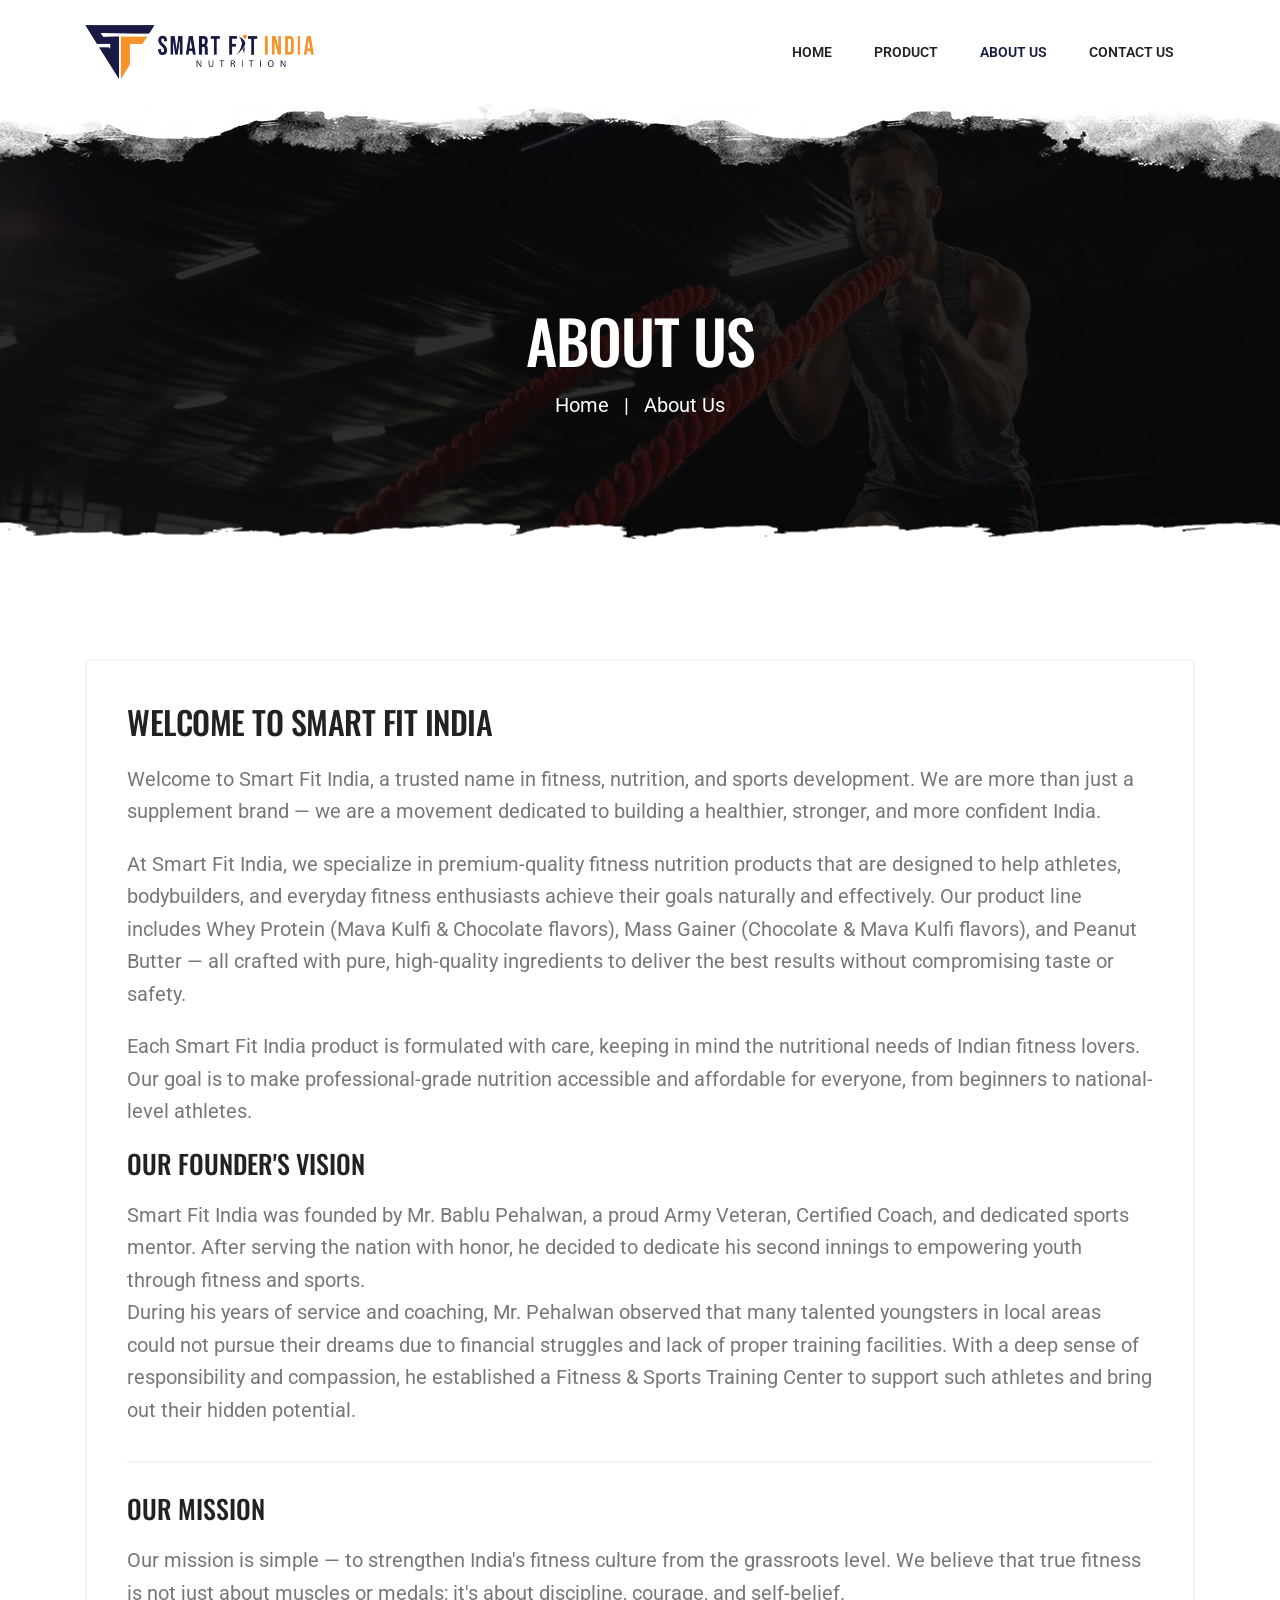
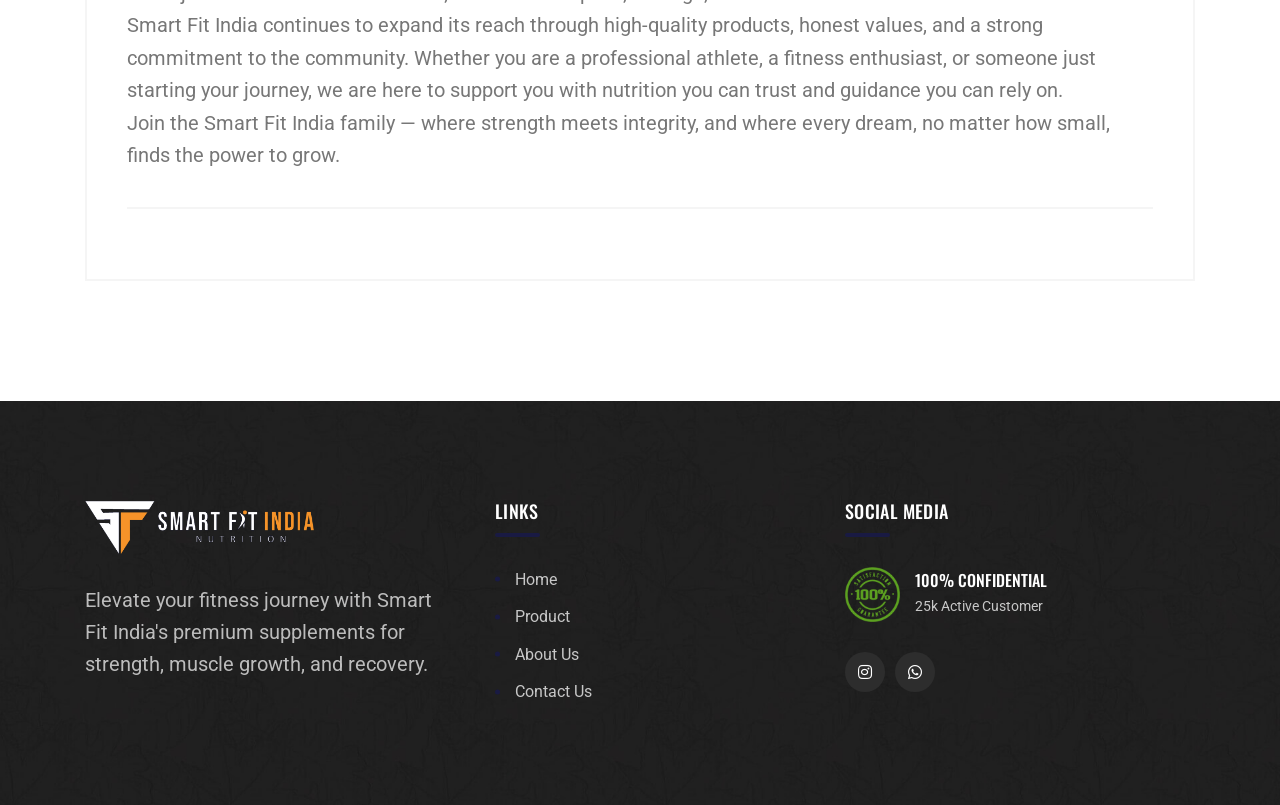
==== about-us.html @ 0e001548 "new project build" ====
<!DOCTYPE html>
<html class="no-js" lang="en">
  <head>
    <meta charset="utf-8" />
    <meta http-equiv="x-ua-compatible" content="ie=edge" />
    <title>About Smart Fit India - Premium Supplements for Peak Performance</title>
    <meta
      name="description"
      content="Learn about Smart Fit India's mission to provide top-quality supplements for muscle growth, strength, and recovery."
    />
    <meta name="viewport" content="width=device-width, initial-scale=1" />

    <link rel="shortcut icon" type="image/x-icon" href="images/logo-02.png" />
    <link rel="stylesheet" href="css/bootstrap.min.css" />
    <link rel="stylesheet" href="css/animate.min.css" />
    <link rel="stylesheet" href="css/magnific-popup.css" />
    <link rel="stylesheet" href="css/fontawesome-all.min.css" />
    <link rel="stylesheet" href="css/flaticon.css" />
    <link rel="stylesheet" href="css/jquery-ui.css" />
    <link rel="stylesheet" href="css/odometer.css" />
    <link rel="stylesheet" href="css/slick.css" />
    <link rel="stylesheet" href="css/default.css" />
    <link rel="stylesheet" href="css/style.css" />
    <link rel="stylesheet" href="css/responsive.css" />
  </head>

  <body>
    <div id="preloader">
      <div class="tg-cube-grid">
        <div class="tg-cube tg-cube1"></div>
        <div class="tg-cube tg-cube2"></div>
        <div class="tg-cube tg-cube3"></div>
        <div class="tg-cube tg-cube4"></div>
        <div class="tg-cube tg-cube5"></div>
        <div class="tg-cube tg-cube6"></div>
        <div class="tg-cube tg-cube7"></div>
        <div class="tg-cube tg-cube8"></div>
        <div class="tg-cube tg-cube9"></div>
      </div>
    </div>
    <button
      class="scroll-top scroll-to-target scroll-top-two"
      data-target="html"
    >
      <i class="fas fa-angle-up"></i>
    </button>
    <header id="home">
      <div id="header-fixed-height"></div>
      <div id="sticky-header" class="tg-menu-area menu-area">
        <div class="container">
          <div class="row">
            <div class="col-12">
              <div class="mobile-nav-toggler">
                <i class="flaticon-layout"></i>
              </div>
              <div class="menu-wrap">
                <nav class="menu-nav">
                  <div class="logo">
                    <a href="index.html">
                      <img src="images/logo-01.png" alt="Logo" />
                    </a>
                  </div>
                  <div class="navbar-wrap main-menu d-none d-xl-flex">
                    <ul class="navigation">
                      <li>
                        <a href="index.html" class="section-link">Home</a>
                      </li>
                      <li>
                        <a href="index.html#supplement" class="section-link"
                          >Product</a
                        >
                      </li>
                      <li class="active">
                        <a href="about-us.html" class="section-link"
                          >About Us</a
                        >
                      </li>
                      <li>
                        <a href="contact-us.html" class="section-link"
                          >Contact Us</a
                        >
                      </li>
                    </ul>
                  </div>
                </nav>
              </div>
            </div>
          </div>
        </div>
      </div>
    </header>
    <div class="mobile-menu">
      <nav class="menu-box">
        <div class="close-btn"><i class="fas fa-times"></i></div>
        <div class="nav-logo">
          <a href="index.html"><img src="images/logo-01.png" alt="" /></a>
        </div>
        <div class="menu-outer"></div>
        <div class="social-links">
          <ul class="clearfix">
            <li>
              <a href="https://www.instagram.com/smart_fit_india_nutrition/"><i class="fab fa-instagram"></i></a>
            </li>
            <li>
              <a
                href="https://api.whatsapp.com/send?phone=+919306008026&text=Hello, I want to know more about this product."
                ><i class="fab fa-whatsapp"></i
              ></a>
            </li>
          </ul>
        </div>
      </nav>
    </div>
    <div class="menu-backdrop"></div>
    <main class="main-area fix">
      <section class="breadcrumb-area breadcrumb-bg">
        <div class="container">
          <div class="row justify-content-center">
            <div class="col-xl-10">
              <div class="breadcrumb-content text-center">
                <h2 class="title">About Us</h2>
                <nav aria-label="Breadcrumbs" class="breadcrumb-trail">
                  <ul class="breadcrumb">
                    <li class="breadcrumb-item trail-item trail-begin">
                      <a href="index.html"><span>Home</span></a>
                    </li>
                    <li class="breadcrumb-item trail-item trail-end">
                      <span>About Us</span>
                    </li>
                  </ul>
                </nav>
              </div>
            </div>
          </div>
        </div>
      </section>
      <section class="blog-area pt-120 pb-120">
        <div class="container">
          <div class="row justify-content-center">
            <div class="col-12">
              <div class="blog--post--item">
                <div class="blog--post--content blog-details-content">
                  <h2 class="blog--post--title">
                    Welcome to Smart Fit India
                  </h2>
                  <div class="post-text">
                    <p>
                      Welcome to Smart Fit India, a trusted name in fitness, nutrition, and sports development. We are more than just a supplement brand — we are a movement dedicated to building a healthier, stronger, and more confident India.
                    </p>
                    <p>
                      At Smart Fit India, we specialize in premium-quality fitness nutrition products that are designed to help athletes, bodybuilders, and everyday fitness enthusiasts achieve their goals naturally and effectively. Our product line includes Whey Protein (Mava Kulfi & Chocolate flavors), Mass Gainer (Chocolate & Mava Kulfi flavors), and Peanut Butter — all crafted with pure, high-quality ingredients to deliver the best results without compromising taste or safety.
                    </p>
                    <p>
                      Each Smart Fit India product is formulated with care, keeping in mind the nutritional needs of Indian fitness lovers. Our goal is to make professional-grade nutrition accessible and affordable for everyone, from beginners to national-level athletes.
                    </p>
                    
                    <div class="blog-details-wrap">
                      <h3 class="title">Our Founder's Vision</h3>
                      <p>
                        Smart Fit India was founded by Mr. Bablu Pehalwan, a proud Army Veteran, Certified Coach, and dedicated sports mentor. After serving the nation with honor, he decided to dedicate his second innings to empowering youth through fitness and sports.
                      </p>
                      <p>
                        During his years of service and coaching, Mr. Pehalwan observed that many talented youngsters in local areas could not pursue their dreams due to financial struggles and lack of proper training facilities. With a deep sense of responsibility and compassion, he established a Fitness & Sports Training Center to support such athletes and bring out their hidden potential.
                      </p>
                    </div>
                    
                    <div class="blog-details-wrap">
                      <h3 class="title">Our Mission</h3>
                      <p>
                        Our mission is simple — to strengthen India's fitness culture from the grassroots level. We believe that true fitness is not just about muscles or medals; it's about discipline, courage, and self-belief.
                      </p>
                      <p>
                        Smart Fit India continues to expand its reach through high-quality products, honest values, and a strong commitment to the community. Whether you are a professional athlete, a fitness enthusiast, or someone just starting your journey, we are here to support you with nutrition you can trust and guidance you can rely on.
                      </p>
                      <p>
                        Join the Smart Fit India family — where strength meets integrity, and where every dream, no matter how small, finds the power to grow.
                      </p>
                    </div>
                  </div>
                </div>
              </div>
            </div>
          </div>
        </div>
      </section>
    </main>
    <footer class="footer-style-two">
      <div class="footer-two-top-wrap">
        <div class="container">
          <div class="footer-two-widgets-wrap">
            <div class="row justify-content-between">
              <div class="col-xl-4 col-lg-4">
                <div class="footer-widget">
                  <div class="footer-about">
                    <div class="footer-logo logo">
                      <a href="index.html"
                        ><img src="images/logo-01-white.png" alt="Logo"
                      /></a>
                    </div>
                    <div class="footer-text">
                      <p>
                        Elevate your fitness journey with Smart Fit India's premium
                        supplements for strength, muscle growth, and recovery.
                      </p>
                    </div>
                  </div>
                </div>
              </div>
              <div class="col-xl-4 col-lg-4">
                <div class="footer-widget widget_nav_menu">
                  <h4 class="fw-title">links</h4>
                  <ul class="list-wrap">
                    <li><a href="index.html">Home</a></li>
                    <li><a href="index.html#supplement">Product</a></li>
                    <li><a href="about-us.html">About Us</a></li>
                    <li><a href="contact-us.html">Contact Us</a></li>
                  </ul>
                </div>
              </div>
              <div class="col-xl-4 col-lg-4">
                <div class="footer-widget">
                  <h4 class="fw-title">Social Media</h4>
                  <div class="footer-confidential-wrap">
                    <div class="confidential-logo">
                      <img src="images/satisfaction_img.png" alt="img" />
                    </div>
                    <div class="confidential-content">
                      <h4 class="con-title">100% Confidential</h4>
                      <span>25k Active Customer</span>
                    </div>
                  </div>
                  <div class="footer-social">
                    <a href="https://www.instagram.com/smart_fit_india_nutrition/"><i class="fab fa-instagram"></i></a>
                    <a
                      href="https://api.whatsapp.com/send?phone=+919306008026&text=Hello, I want to know more about your service."
                      ><i class="fab fa-whatsapp"></i
                    ></a>
                  </div>
                </div>
              </div>
            </div>
          </div>
        </div>
      </div>
    </footer>

    <!-- JS here -->
    <script src="js/jquery-3.6.0.min.js"></script>
    <script src="js/bootstrap.min.js"></script>
    <script src="js/isotope.pkgd.min.js"></script>
    <script src="js/imagesloaded.pkgd.min.js"></script>
    <script src="js/jquery.magnific-popup.min.js"></script>
    <script src="js/jquery.odometer.min.js"></script>
    <script src="js/jquery.appear.js"></script>
    <script src="js/jquery.paroller.min.js"></script>
    <script src="js/jquery.easypiechart.min.js"></script>
    <script src="js/jquery.inview.min.js"></script>
    <script src="js/jquery.easing.js"></script>
    <script src="js/jquery-ui.min.js"></script>
    <script src="js/svg-inject.min.js"></script>
    <script src="js/jarallax.min.js"></script>
    <script src="js/slick.min.js"></script>
    <script src="js/validator.js"></script>
    <script src="js/ajax-form.js"></script>
    <script src="js/wow.min.js"></script>
    <script src="js/main.js"></script>
    <script>
      SVGInject(document.querySelectorAll("img.injectable"));
    </script>
  </body>
</html>
---- css/flaticon.css ----
@font-face {
    font-family: "flaticon";
    src: url("../fonts/flaticon.ttf") format("truetype"),
url("../fonts/flaticon.woff") format("woff"),
url("../fonts/flaticon.woff2") format("woff2"),
url("../fonts/flaticon.eot#iefix") format("embedded-opentype"),
url("../images/flaticon.svg#flaticon") format("svg");
}

i[class^="flaticon-"]:before, i[class*=" flaticon-"]:before {
    font-family: flaticon !important;
    font-style: normal;
    font-weight: normal !important;
    font-variant: normal;
    text-transform: none;
    line-height: 1;
    -webkit-font-smoothing: antialiased;
    -moz-osx-font-smoothing: grayscale;
}

i[class*="flaticon-"] {
    display: block;
    line-height: 0;
}

.flaticon-tape-measure:before {
    content: "\f101";
}
.flaticon-abs:before {
    content: "\f102";
}
.flaticon-weight:before {
    content: "\f103";
}
.flaticon-test:before {
    content: "\f104";
}
.flaticon-layout:before {
    content: "\f105";
}
.flaticon-search:before {
    content: "\f106";
}
.flaticon-shopping-cart:before {
    content: "\f107";
}
.flaticon-shopping-cart-1:before {
    content: "\f108";
}
.flaticon-left-arrow:before {
    content: "\f109";
}
.flaticon-right-arrow:before {
    content: "\f10a";
}
.flaticon-whey-protein:before {
    content: "\f10b";
}
.flaticon-whey:before {
    content: "\f10c";
}
.flaticon-vitamin:before {
    content: "\f10d";
}
.flaticon-protein-supplement:before {
    content: "\f10e";
}
.flaticon-vitamin-1:before {
    content: "\f10f";
}
.flaticon-fitness:before {
    content: "\f110";
}
.flaticon-slim-down:before {
    content: "\f111";
}
.flaticon-strong:before {
    content: "\f112";
}
.flaticon-vitamins:before {
    content: "\f113";
}
.flaticon-dumbbell:before {
    content: "\f114";
}
.flaticon-protein:before {
    content: "\f115";
}
.flaticon-whey-protein-1:before {
    content: "\f116";
}
.flaticon-whey-protein-2:before {
    content: "\f117";
}
.flaticon-whey-1:before {
    content: "\f118";
}
.flaticon-proteins:before {
    content: "\f119";
}
.flaticon-supplement:before {
    content: "\f11a";
}
.flaticon-whey-protein-3:before {
    content: "\f11b";
}
.flaticon-strong-1:before {
    content: "\f11c";
}
.flaticon-vitamins-1:before {
    content: "\f11d";
}
.flaticon-protein-1:before {
    content: "\f11e";
}
.flaticon-protein-2:before {
    content: "\f11f";
}
.flaticon-body:before {
    content: "\f120";
}
.flaticon-abs-1:before {
    content: "\f121";
}
.flaticon-view:before {
    content: "\f122";
}
.flaticon-capsule:before {
    content: "\f123";
}
.flaticon-drug:before {
    content: "\f124";
}
---- css/odometer.css ----
.odometer.odometer-auto-theme, .odometer.odometer-theme-default {
  display: inline-block;
  vertical-align: middle;
  *vertical-align: auto;
  *zoom: 1;
  *display: inline;
  position: relative;
}
.odometer.odometer-auto-theme .odometer-digit, .odometer.odometer-theme-default .odometer-digit {
  display: inline-block;
  vertical-align: middle;
  *vertical-align: auto;
  *zoom: 1;
  *display: inline;
  position: relative;
}
.odometer.odometer-auto-theme .odometer-digit .odometer-digit-spacer, .odometer.odometer-theme-default .odometer-digit .odometer-digit-spacer {
  display: inline-block;
  vertical-align: middle;
  *vertical-align: auto;
  *zoom: 1;
  *display: inline;
  visibility: hidden;
}
.odometer.odometer-auto-theme .odometer-digit .odometer-digit-inner, .odometer.odometer-theme-default .odometer-digit .odometer-digit-inner {
  text-align: left;
  display: block;
  position: absolute;
  top: 0;
  left: 0;
  right: 0;
  bottom: 0;
  overflow: hidden;
}
.odometer.odometer-auto-theme .odometer-digit .odometer-ribbon, .odometer.odometer-theme-default .odometer-digit .odometer-ribbon {
  display: block;
}
.odometer.odometer-auto-theme .odometer-digit .odometer-ribbon-inner, .odometer.odometer-theme-default .odometer-digit .odometer-ribbon-inner {
  display: block;
  -webkit-backface-visibility: hidden;
  backface-visibility: hidden;
}
.odometer.odometer-auto-theme .odometer-digit .odometer-value, .odometer.odometer-theme-default .odometer-digit .odometer-value {
  display: block;
  -webkit-transform: translateZ(0);
  transform: translateZ(0);
}
.odometer.odometer-auto-theme .odometer-digit .odometer-value.odometer-last-value, .odometer.odometer-theme-default .odometer-digit .odometer-value.odometer-last-value {
  position: absolute;
}
.odometer.odometer-auto-theme.odometer-animating-up .odometer-ribbon-inner, .odometer.odometer-theme-default.odometer-animating-up .odometer-ribbon-inner {
  -webkit-transition: -webkit-transform 2s;
  -moz-transition: -moz-transform 2s;
  -ms-transition: -ms-transform 2s;
  -o-transition: -o-transform 2s;
  transition: transform 2s;
}
.odometer.odometer-auto-theme.odometer-animating-up.odometer-animating .odometer-ribbon-inner, .odometer.odometer-theme-default.odometer-animating-up.odometer-animating .odometer-ribbon-inner {
  -webkit-transform: translateY(-100%);
  -moz-transform: translateY(-100%);
  -ms-transform: translateY(-100%);
  -o-transform: translateY(-100%);
  transform: translateY(-100%);
}
.odometer.odometer-auto-theme.odometer-animating-down .odometer-ribbon-inner, .odometer.odometer-theme-default.odometer-animating-down .odometer-ribbon-inner {
  -webkit-transform: translateY(-100%);
  -moz-transform: translateY(-100%);
  -ms-transform: translateY(-100%);
  -o-transform: translateY(-100%);
  transform: translateY(-100%);
}
.odometer.odometer-auto-theme.odometer-animating-down.odometer-animating .odometer-ribbon-inner, .odometer.odometer-theme-default.odometer-animating-down.odometer-animating .odometer-ribbon-inner {
  -webkit-transition: -webkit-transform 2s;
  -moz-transition: -moz-transform 2s;
  -ms-transition: -ms-transform 2s;
  -o-transition: -o-transform 2s;
  transition: transform 2s;
  -webkit-transform: translateY(0);
  -moz-transform: translateY(0);
  -ms-transform: translateY(0);
  -o-transform: translateY(0);
  transform: translateY(0);
}
.odometer.odometer-auto-theme .odometer-value, .odometer.odometer-theme-default .odometer-value {
  text-align: center;
}
.odometer-formatting-mark {
  display: none;
}
---- css/default.css ----
/* Deafult Margin & Padding */
/*-- Margin Top --*/
.mt-5 {
	margin-top: 5px;
}
.mt-10 {
	margin-top: 10px;
}
.mt-15 {
	margin-top: 15px;
}
.mt-20 {
	margin-top: 20px;
}
.mt-25 {
	margin-top: 25px;
}
.mt-30 {
	margin-top: 30px;
}
.mt-35 {
	margin-top: 35px;
}
.mt-40 {
	margin-top: 40px;
}
.mt-45 {
	margin-top: 45px;
}
.mt-50 {
	margin-top: 50px;
}
.mt-55 {
	margin-top: 55px;
}
.mt-60 {
	margin-top: 60px;
}
.mt-65 {
	margin-top: 65px;
}
.mt-70 {
	margin-top: 70px;
}
.mt-75 {
	margin-top: 75px;
}
.mt-80 {
	margin-top: 80px;
}
.mt-85 {
	margin-top: 85px;
}
.mt-90 {
	margin-top: 90px;
}
.mt-95 {
	margin-top: 95px;
}
.mt-100 {
	margin-top: 100px;
}
.mt-105 {
	margin-top: 105px;
}
.mt-110 {
	margin-top: 110px;
}
.mt-115 {
	margin-top: 115px;
}
.mt-120 {
	margin-top: 120px;
}
.mt-125 {
	margin-top: 125px;
}
.mt-130 {
	margin-top: 130px;
}
.mt-135 {
	margin-top: 135px;
}
.mt-140 {
	margin-top: 140px;
}
.mt-145 {
	margin-top: 145px;
}
.mt-150 {
	margin-top: 150px;
}
.mt-155 {
	margin-top: 155px;
}
.mt-160 {
	margin-top: 160px;
}
.mt-165 {
	margin-top: 165px;
}
.mt-170 {
	margin-top: 170px;
}
.mt-175 {
	margin-top: 175px;
}
.mt-180 {
	margin-top: 180px;
}
.mt-185 {
	margin-top: 185px;
}
.mt-190 {
	margin-top: 190px;
}
.mt-195 {
	margin-top: 195px;
}
.mt-200 {
	margin-top: 200px;
}
/*-- Margin Bottom --*/

.mb-5 {
	margin-bottom: 5px;
}
.mb-10 {
	margin-bottom: 10px;
}
.mb-15 {
	margin-bottom: 15px;
}
.mb-20 {
	margin-bottom: 20px;
}
.mb-25 {
	margin-bottom: 25px;
}
.mb-30 {
	margin-bottom: 30px;
}
.mb-35 {
	margin-bottom: 35px;
}
.mb-40 {
	margin-bottom: 40px;
}
.mb-45 {
	margin-bottom: 45px;
}
.mb-50 {
	margin-bottom: 50px;
}
.mb-55 {
	margin-bottom: 55px;
}
.mb-60 {
	margin-bottom: 60px;
}
.mb-65 {
	margin-bottom: 65px;
}
.mb-70 {
	margin-bottom: 70px;
}
.mb-75 {
	margin-bottom: 75px;
}
.mb-80 {
	margin-bottom: 80px;
}
.mb-85 {
	margin-bottom: 85px;
}
.mb-90 {
	margin-bottom: 90px;
}
.mb-95 {
	margin-bottom: 95px;
}
.mb-100 {
	margin-bottom: 100px;
}
.mb-105 {
	margin-bottom: 105px;
}
.mb-110 {
	margin-bottom: 110px;
}
.mb-115 {
	margin-bottom: 115px;
}
.mb-120 {
	margin-bottom: 120px;
}
.mb-125 {
	margin-bottom: 125px;
}
.mb-130 {
	margin-bottom: 130px;
}
.mb-135 {
	margin-bottom: 135px;
}
.mb-140 {
	margin-bottom: 140px;
}
.mb-145 {
	margin-bottom: 145px;
}
.mb-150 {
	margin-bottom: 150px;
}
.mb-155 {
	margin-bottom: 155px;
}
.mb-160 {
	margin-bottom: 160px;
}
.mb-165 {
	margin-bottom: 165px;
}
.mb-170 {
	margin-bottom: 170px;
}
.mb-175 {
	margin-bottom: 175px;
}
.mb-180 {
	margin-bottom: 180px;
}
.mb-185 {
	margin-bottom: 185px;
}
.mb-190 {
	margin-bottom: 190px;
}
.mb-195 {
	margin-bottom: 195px;
}
.mb-200 {
	margin-bottom: 200px;
}
/*-- Padding Top --*/

.pt-5 {
	padding-top: 5px;
}
.pt-10 {
	padding-top: 10px;
}
.pt-15 {
	padding-top: 15px;
}
.pt-20 {
	padding-top: 20px;
}
.pt-25 {
	padding-top: 25px;
}
.pt-30 {
	padding-top: 30px;
}
.pt-35 {
	padding-top: 35px;
}
.pt-40 {
	padding-top: 40px;
}
.pt-45 {
	padding-top: 45px;
}
.pt-50 {
	padding-top: 50px;
}
.pt-55 {
	padding-top: 55px;
}
.pt-60 {
	padding-top: 60px;
}
.pt-65 {
	padding-top: 65px;
}
.pt-70 {
	padding-top: 70px;
}
.pt-75 {
	padding-top: 75px;
}
.pt-80 {
	padding-top: 80px;
}
.pt-85 {
	padding-top: 85px;
}
.pt-90 {
	padding-top: 90px;
}
.pt-95 {
	padding-top: 95px;
}
.pt-100 {
	padding-top: 100px;
}
.pt-105 {
	padding-top: 105px;
}
.pt-110 {
	padding-top: 110px;
}
.pt-115 {
	padding-top: 115px;
}
.pt-120 {
	padding-top: 120px;
}
.pt-125 {
	padding-top: 125px;
}
.pt-130 {
	padding-top: 130px;
}
.pt-135 {
	padding-top: 135px;
}
.pt-140 {
	padding-top: 140px;
}
.pt-145 {
	padding-top: 145px;
}
.pt-150 {
	padding-top: 150px;
}
.pt-155 {
	padding-top: 155px;
}
.pt-160 {
	padding-top: 160px;
}
.pt-165 {
	padding-top: 165px;
}
.pt-170 {
	padding-top: 170px;
}
.pt-175 {
	padding-top: 175px;
}
.pt-180 {
	padding-top: 180px;
}
.pt-185 {
	padding-top: 185px;
}
.pt-190 {
	padding-top: 190px;
}
.pt-195 {
	padding-top: 195px;
}
.pt-200 {
	padding-top: 200px;
}
/*-- Padding Bottom --*/

.pb-5 {
	padding-bottom: 5px;
}
.pb-10 {
	padding-bottom: 10px;
}
.pb-15 {
	padding-bottom: 15px;
}
.pb-20 {
	padding-bottom: 20px;
}
.pb-25 {
	padding-bottom: 25px;
}
.pb-30 {
	padding-bottom: 30px;
}
.pb-35 {
	padding-bottom: 35px;
}
.pb-40 {
	padding-bottom: 40px;
}
.pb-45 {
	padding-bottom: 45px;
}
.pb-50 {
	padding-bottom: 50px;
}
.pb-55 {
	padding-bottom: 55px;
}
.pb-60 {
	padding-bottom: 60px;
}
.pb-65 {
	padding-bottom: 65px;
}
.pb-70 {
	padding-bottom: 70px;
}
.pb-75 {
	padding-bottom: 75px;
}
.pb-80 {
	padding-bottom: 80px;
}
.pb-85 {
	padding-bottom: 85px;
}
.pb-90 {
	padding-bottom: 90px;
}
.pb-95 {
	padding-bottom: 95px;
}
.pb-100 {
	padding-bottom: 100px;
}
.pb-105 {
	padding-bottom: 105px;
}
.pb-110 {
	padding-bottom: 110px;
}
.pb-115 {
	padding-bottom: 115px;
}
.pb-120 {
	padding-bottom: 120px;
}
.pb-125 {
	padding-bottom: 125px;
}
.pb-130 {
	padding-bottom: 130px;
}
.pb-135 {
	padding-bottom: 135px;
}
.pb-140 {
	padding-bottom: 140px;
}
.pb-145 {
	padding-bottom: 145px;
}
.pb-150 {
	padding-bottom: 150px;
}
.pb-155 {
	padding-bottom: 155px;
}
.pb-160 {
	padding-bottom: 160px;
}
.pb-165 {
	padding-bottom: 165px;
}
.pb-170 {
	padding-bottom: 170px;
}
.pb-175 {
	padding-bottom: 175px;
}
.pb-180 {
	padding-bottom: 180px;
}
.pb-185 {
	padding-bottom: 185px;
}
.pb-190 {
	padding-bottom: 190px;
}
.pb-195 {
	padding-bottom: 195px;
}
.pb-200 {
	padding-bottom: 200px;
}



/*-- Padding Left --*/
.pl-0 {
	padding-left: 0px;
}
.pl-5 {
	padding-left: 5px;
}
.pl-10 {
	padding-left: 10px;
}
.pl-15 {
	padding-left: 15px;
}
.pl-20{
	padding-left: 20px;
}
.pl-25 {
	padding-left: 35px;
}
.pl-30 {
	padding-left: 30px;
}
.pl-35 {
	padding-left: 35px;
}

.pl-35 {
	padding-left: 35px;
}

.pl-40 {
	padding-left: 40px;
}

.pl-45 {
	padding-left: 45px;
}

.pl-50 {
	padding-left: 50px;
}

.pl-55 {
	padding-left: 55px;
}

.pl-60 {
	padding-left: 60px;
}
.pl-65 {
	padding-left: 65px;
}
.pl-70 {
	padding-left: 70px;
}
.pl-75 {
	padding-left: 75px;
}
.pl-80 {
	padding-left: 80px;
}
.pl-85 {
	padding-left: 80px;
}
.pl-90 {
	padding-left: 90px;
}
.pl-95 {
	padding-left: 95px;
}
.pl-100 {
	padding-left: 100px;
}


/*-- Padding Right --*/
.pr-0 {
	padding-right: 0px;
}
.pr-5 {
	padding-right: 5px;
}
.pr-10 {
	padding-right: 10px;
}
.pr-15 {
	padding-right: 15px;
}
.pr-20{
	padding-right: 20px;
}
.pr-25 {
	padding-right: 35px;
}
.pr-30 {
	padding-right: 30px;
}
.pr-35 {
	padding-right: 35px;
}

.pr-35 {
	padding-right: 35px;
}

.pr-40 {
	padding-right: 40px;
}

.pr-45 {
	padding-right: 45px;
}

.pr-50 {
	padding-right: 50px;
}

.pr-55 {
	padding-right: 55px;
}

.pr-60 {
	padding-right: 60px;
}
.pr-65 {
	padding-right: 65px;
}
.pr-70 {
	padding-right: 70px;
}
.pr-75 {
	padding-right: 75px;
}
.pr-80 {
	padding-right: 80px;
}
.pr-85 {
	padding-right: 80px;
}
.pr-90 {
	padding-right: 90px;
}
.pr-95 {
	padding-right: 95px;
}
.pr-100 {
	padding-right: 100px;
}

/* font weight */
.f-700{font-weight: 700;}
.f-600{font-weight: 600;}
.f-500{font-weight: 500;}
.f-400{font-weight: 400;}
.f-300{font-weight: 300;}

/* Background Color */

.gray-bg {
	background: var(--tg-gray-two)
;
}
.white-bg {
	background: var(--tg-white);
}
.black-bg {
	background: #222;
}
.theme-bg {
	background: #222;
}
.primary-bg {
	background: #222;
}
/* Color */

.white-color {
	color: var(--tg-white);
}
.black-color {
	color: #222;
}
.theme-color {
	color: #222;
}
.primary-color {
	color: #222;
}
/* black overlay */

[data-overlay] {
	position: relative;
}
[data-overlay]::before {
	background: #000 none repeat scroll 0 0;
	content: "";
	height: 100%;
	left: 0;
	position: absolute;
	top: 0;
	width: 100%;
	z-index: 1;
}
[data-overlay="3"]::before {
	opacity: 0.3;
}
[data-overlay="4"]::before {
	opacity: 0.4;
}
[data-overlay="5"]::before {
	opacity: 0.5;
}
[data-overlay="6"]::before {
	opacity: 0.6;
}
[data-overlay="7"]::before {
	opacity: 0.7;
}
[data-overlay="8"]::before {
	opacity: 0.8;
}
[data-overlay="9"]::before {
	opacity: 0.9;
}
---- css/style.css ----
@import url("https://fonts.googleapis.com/css2?family=Oswald:wght@400;500;600;700&family=Roboto:ital,wght@0,400;0,500;0,700;1,400;1,500&display=swap");

:root {
  --tg-body-font-family: "Roboto", sans-serif;
  --tg-heading-font-family: "Oswald", sans-serif;
  --tg-primary-color: #191A43;
  --tg-secondary-color: #0d9b4d;
  --tg-body-font-color: #777777;
  --tg-heading-font-color: #222222;
  --tg-paragraph-color: #777777;
  --tg-body-font-size: 16px;
  --tg-body-font-weight: 400;
  --tg-heading-font-weight: 500;
  --tg-body-line-height: 1.6;
  --tg-heading-line-height: 1.2;
  --tg-dark: #000000;
  --tg-dark-two: #2a2a2a;
  --tg-blue: #0d6efd;
  --tg-indigo: #6610f2;
  --tg-purple: #6f42c1;
  --tg-pink: #d63384;
  --tg-red: #dc3545;
  --tg-orange: #fd7e14;
  --tg-yellow: #191A43;
  --tg-green: #198754;
  --tg-teal: #20c997;
  --tg-cyan: #0dcaf0;
  --tg-white: #fff;
  --tg-gray: #ddd;
  --tg-gray-two: #f5f5f5;
}

body {
  font-family: var(--tg-body-font-family);
  font-weight: var(--tg-body-font-weight);
  font-size: var(--tg-body-font-size);
  line-height: var(--tg-body-line-height);
  color: var(--tg-body-font-color);
  font-style: normal;
}

img,
.img {
  max-width: 100%;
  transition: all 0.3s ease-out 0s;
}

.f-left {
  float: left;
}

.f-right {
  float: right;
}

.fix {
  overflow: hidden;
}

a,
button {
  -webkit-transition: all 0.3s ease-out 0s;
  -moz-transition: all 0.3s ease-out 0s;
  -ms-transition: all 0.3s ease-out 0s;
  -o-transition: all 0.3s ease-out 0s;
  transition: all 0.3s ease-out 0s;
  text-decoration: none;
}

a:focus,
.btn:focus,
button:focus {
  text-decoration: none;
  outline: none;
  box-shadow: none;
}

a:hover,
.portfolio-cat a:hover,
.footer -menu li a:hover {
  color: var(--tg-primary-color);
  text-decoration: none;
}

a,
button {
  color: var(--tg-primary-color);
  outline: medium none;
  text-decoration: none;
}

.btn:focus,
button:focus,
input:focus,
input:focus,
textarea,
textarea:focus {
  outline: 0;
}

.uppercase {
  text-transform: uppercase;
}

.capitalize {
  text-transform: capitalize;
}

h1,
h2,
h3,
h4,
h5,
h6 {
  font-family: var(--tg-heading-font-family);
  color: var(--tg-heading-font-color);
  margin-top: 0px;
  margin-bottom: 0.7rem;
  font-style: normal;
  line-height: var(--tg-heading-line-height);
  font-weight: 500;
  text-transform: uppercase;
}

h1 a,
h2 a,
h3 a,
h4 a,
h5 a,
h6 a {
  color: inherit;
}

h1 {
  font-size: 40px;
}

h2 {
  font-size: 35px;
}

h3 {
  font-size: 28px;
}

h4 {
  font-size: 22px;
}

h5 {
  font-size: 18px;
}

h6 {
  font-size: 16px;
}

.list-wrap {
  margin: 0px;
  padding: 0px;
}

.list-wrap li {
  list-style: none;
}

p {
  font-size: 20px;
  font-weight: 400;
  line-height: 1.6;
  color: var(--tg-body-font-color);
  margin-bottom: 15px;
}

hr {
  border-bottom: 1px solid var(--tg-body-font-color);
  border-top: 0 none;
  margin: 30px 0;
  padding: 0;
}

label {
  color: var(--tg-body-font-color);
  cursor: pointer;
  font-size: 16px;
  font-weight: 400;
}

*::-moz-selection {
  background: #d6b161;
  color: var(--tg-white);
  text-shadow: none;
}

::-moz-selection {
  background: var(--tg-body-font-color);
  color: var(--tg-white);
  text-shadow: none;
}

::selection {
  background: var(--tg-body-font-color);
  color: var(--tg-white);
  text-shadow: none;
}

*::-moz-placeholder {
  color: var(--tg-body-font-color);
  font-size: 16px;
  opacity: 1;
}

*::placeholder {
  color: var(--tg-body-font-color);
  font-size: 16px;
  opacity: 1;
}

.theme-overlay {
  position: relative;
}

.theme-overlay::before {
  background: var(--tg-primary-color) none repeat scroll 0 0;
  content: "";
  height: 100%;
  left: 0;
  opacity: 0.6;
  position: absolute;
  top: 0;
  width: 100%;
}

.separator {
  border-top: 1px solid #f2f2f2;
}

.nav-link:focus {
  color: inherit;
}

/* Bootstrap 5 */
.container {
  padding-left: 15px;
  padding-right: 15px;
}

.row {
  --bs-gutter-x: 30px;
}

.row.g-0 {
  --bs-gutter-x: 0;
}

.gutter-y-30 {
  --bs-gutter-y: 30px;
}

:root {
  scroll-behavior: auto;
}

/* button style */
.btn {
  user-select: none;
  -moz-user-select: none;
  background: var(--tg-secondary-color) none repeat scroll 0 0;
  border: medium none;
  border-radius: 50px;
  color: var(--tg-white);
  cursor: pointer;
  display: inline-block;
  font-size: 16px;
  font-weight: 700;
  letter-spacing: 0;
  line-height: 1.4;
  margin-bottom: 0;
  padding: 19px 50px;
  text-align: center;
  text-transform: capitalize;
  touch-action: manipulation;
  transition: all 0.3s ease 0s;
  vertical-align: middle;
  white-space: nowrap;
  position: relative;
  overflow: hidden;
  z-index: 1;
}

.btn::before {
  content: "";
  position: absolute;
  -webkit-transition-duration: 800ms;
  transition-duration: 800ms;
  width: 200%;
  height: 200%;
  top: 110%;
  left: 50%;
  background: var(--tg-primary-color);
  -webkit-transform: translateX(-50%);
  transform: translateX(-50%);
  border-radius: 50%;
  z-index: -1;
}

.btn:hover {
  color: var(--tg-white);
}

.btn-two {
  background: var(--tg-primary-color) none repeat scroll 0 0;
}

.btn-two::before {
  background: var(--tg-secondary-color);
}

.btn:hover:before {
  top: -40%;
}

.breadcrumb>.active {
  color: var(--tg-primary-color);
}

/* scrollUp */
.scroll-top {
  width: 50px;
  height: 50px;
  line-height: 50px;
  position: fixed;
  bottom: -10%;
  right: 30px;
  font-size: 16px;
  border-radius: 50%;
  z-index: 99;
  color: var(--tg-white);
  text-align: center;
  cursor: pointer;
  background: var(--tg-secondary-color);
  transition: 1s ease;
  border: none;
  opacity: 0;
}

.scroll-top.open {
  bottom: 30px;
  opacity: 1;
}

.scroll-top::after {
  position: absolute;
  z-index: -1;
  content: "";
  top: 100%;
  left: 5%;
  height: 10px;
  width: 90%;
  opacity: 1;
  background: radial-gradient(ellipse at center,
      rgba(0, 0, 0, 0.25) 0%,
      rgba(0, 0, 0, 0) 80%);
}

.scroll-top:hover {
  background-color: var(--tg-heading-font-color);
  opacity: 1;
}

/* 2. Header */
.custom-container {
  max-width: 1650px;
}

.transparent-header {
  position: absolute;
  left: 0;
  top: 0;
  width: 100%;
  z-index: 9;
  height: auto;
}

.menu-area {
  padding: 23px 0;
}

.menu-nav {
  display: flex;
  align-items: center;
  flex-wrap: wrap;
  justify-content: flex-start;
}

.logo img {
  max-width: 230px;
}

.navbar-wrap {
  display: flex;
  flex-grow: 1;
}

.navbar-wrap ul {
  display: flex;
  flex-direction: row;
  flex-wrap: wrap;
  margin: 0 auto 0;
  padding: 0;
}

.navbar-wrap ul li {
  list-style: none;
  display: block;
  position: relative;
}

.navbar-wrap ul li a {
  font-size: 16px;
  font-weight: 600;
  text-transform: capitalize;
  color: var(--tg-body-font-color);
  padding: 38px 30px;
  display: block;
  line-height: 1;
  position: relative;
  -webkit-transition: all 0.3s ease-out 0s;
  -moz-transition: all 0.3s ease-out 0s;
  -ms-transition: all 0.3s ease-out 0s;
  -o-transition: all 0.3s ease-out 0s;
  transition: all 0.3s ease-out 0s;
  text-decoration: none;
  z-index: 1;
}

.main-menu .navigation li.menu-item-has-children .dropdown-btn {
  display: none;
}

.navbar-wrap ul li .sub-menu {
  position: absolute;
  left: 0;
  right: 0;
  top: 100%;
  min-width: 230px;
  border: 1px solid var(--tg-gray-two);
  background: var(--tg-white);
  margin: 0;
  transform: scale(1, 0);
  transform-origin: 0 0;
  -webkit-transition: all 0.3s ease-in-out;
  -moz-transition: all 0.3s ease-in-out;
  -ms-transition: all 0.3s ease-in-out;
  -o-transition: all 0.3s ease-in-out;
  transition: all 0.3s ease-in-out;
  -webkit-box-shadow: 0px 30px 70px 0px rgba(137, 139, 142, 0.15);
  -moz-box-shadow: 0px 30px 70px 0px rgba(137, 139, 142, 0.15);
  box-shadow: 0px 30px 70px 0px rgba(137, 139, 142, 0.15);
  border-radius: 0;
  padding: 18px 0;
  display: block;
  visibility: hidden;
  opacity: 0;
  z-index: 9;
}

.navbar-wrap ul li .sub-menu .sub-menu {
  right: auto;
  left: 100%;
  top: 0;
}

.navbar-wrap ul li .sub-menu li {
  margin-left: 0;
  text-align: left;
  display: block;
}

.navbar-wrap ul li .sub-menu li a {
  padding: 9px 15px 9px 25px;
  line-height: 1.4;
  color: var(--tg-body-font-color);
  text-transform: capitalize;
  -webkit-transition: all 0.3s ease-in-out;
  -moz-transition: all 0.3s ease-in-out;
  -ms-transition: all 0.3s ease-in-out;
  -o-transition: all 0.3s ease-in-out;
  transition: all 0.3s ease-in-out;
}

.navbar-wrap ul li:hover>.sub-menu {
  opacity: 1;
  visibility: visible;
  transform: scale(1);
}

.header-action>ul {
  display: flex;
  align-items: center;
  margin: 0;
  padding: 0;
}

.header-action>ul li {
  position: relative;
  list-style: none;
  margin-left: 40px;
}

.header-action>ul>li:first-child {
  margin-left: 0;
}

.header-action>ul>li.header-shop-cart>a {
  padding-right: 10px;
}

.header-action>ul>li>a {
  display: block;
  color: var(--tg-heading-font-color);
  font-size: 28px;
}

.header-action>ul>li:hover>a {
  color: var(--tg-secondary-color);
}

.header-shop-cart a.cart-count span.mini-cart-count {
  position: absolute;
  right: 0px;
  top: -2px;
  width: 20px;
  height: 20px;
  text-align: center;
  border-radius: 50%;
  font-size: 12px;
  font-weight: 700;
  line-height: 20px;
  background-color: var(--tg-primary-color);
  color: var(--tg-white);
  box-shadow: 0px 5px 12.09px 0.91px rgba(71, 51, 127, 0.14);
}

.header-action>ul li.offCanvas-btn a {
  display: flex;
  align-items: center;
  justify-content: center;
  width: 60px;
  height: 60px;
  text-align: center;
  background: var(--tg-secondary-color);
  color: var(--tg-white) !important;
  border-radius: 50%;
  font-size: 25px;
}

.transparent-header .navbar-wrap ul li a {
  color: #dcdcdc;
}

.transparent-header .header-action>ul>li>a {
  color: var(--tg-white);
}

.transparent-header .logo .secondary-logo {
  display: none;
}

.transparent-header.sticky-menu .logo .secondary-logo {
  display: block;
}

.transparent-header.sticky-menu .logo .main-logo {
  display: none;
}

.transparent-header.sticky-menu .navbar-wrap ul li a {
  color: var(--tg-body-font-color);
}

.transparent-header.sticky-menu .header-action>ul>li>a {
  color: var(--tg-heading-font-color);
}

.sticky-menu {
  position: fixed;
  left: 0;
  margin: auto;
  top: 0;
  width: 100%;
  z-index: 99;
  background: var(--tg-white);
  -webkit-animation: 1000ms ease-in-out 0s normal none 1 running fadeInDown;
  animation: 1000ms ease-in-out 0s normal none 1 running fadeInDown;
  -webkit-box-shadow: 0 10px 15px rgba(25, 25, 25, 0.1);
  box-shadow: 0 10px 15px rgba(25, 25, 25, 0.1);
  border-radius: 0;
  padding: 0 0;
}

.header-fixed-position {
  display: block;
  height: 138px;
}

.navbar-wrap ul li .sub-menu li.active>a,
.navbar-wrap ul li .sub-menu li:hover>a,
.transparent-header .navbar-wrap ul li.active>a,
.transparent-header .navbar-wrap ul li:hover>a,
.navbar-wrap>ul>li.active>a,
.navbar-wrap>ul>li:hover>a {
  color: var(--tg-primary-color);
}

/* Mini Cart Style */
.header-shop-cart .header-mini-cart {
  background: var(--tg-white);
  opacity: 0 !important;
  padding: 25px;
  position: absolute;
  right: -15px;
  top: 60px;
  transition: all 0.5s ease 0s;
  width: 350px;
  z-index: 9;
  box-shadow: 0px 12px 24px 0px rgba(120, 120, 120, 0.3);
  visibility: hidden;
  transform: translateY(10px);
}

.header-shop-cart .header-mini-cart::before {
  position: absolute;
  content: "";
  left: 0px;
  top: -30px;
  width: 100%;
  height: 45px;
  display: block;
}

.header-shop-cart:hover .header-mini-cart {
  opacity: 1 !important;
  visibility: visible;
  transform: translateY(0px);
  z-index: 9;
}

.header-shop-cart .woocommerce-mini-cart__empty-message {
  margin-bottom: 0;
}

.header-shop-cart .header-mini-cart .woocommerce-mini-cart>li {
  margin-bottom: 20px;
  margin-left: 0;
  padding: 0;
}

.header-shop-cart .woocommerce-mini-cart .checkout-link {
  margin-top: 35px;
}

.header-mini-cart ul li.woocommerce-mini-cart-item .remove.remove_from_cart_button {
  display: block;
  font-weight: 700;
  order: 2;
  flex: 0 0 1em;
  background: #f1f1f1;
  font-size: 1.5em;
  height: 1em;
  width: 1em;
  text-align: center;
  line-height: 1;
  border-radius: 100%;
  color: red !important;
  text-decoration: none;
  margin-left: auto;
  border: 0;
}

.header-mini-cart ul li.woocommerce-mini-cart-item .remove.remove_from_cart_button:hover {
  background: red;
  color: var(--tg-white) !important;
}

.header-shop-cart .woocommerce-mini-cart .mini-cart-img {
  width: 90px;
  flex: 0 0 90px;
}

.woocommerce-mini-cart .mini-cart-img img.attachment-woocommerce_thumbnail {
  width: 100%;
  margin: 0;
}

.header-shop-cart .woocommerce-mini-cart .mini-cart-content {
  padding-left: 15px;
  text-align: left;
  padding-right: 25px;
  width: 176px;
  flex: 0 0 176px;
}

.woocommerce-mini-cart .mini-cart-content .product-title {
  color: var(--tg-heading-font-color);
  font-size: 16px;
  background: none;
  font-weight: 500;
  line-height: 1.3;
  text-transform: uppercase;
}

.mini-cart-price {
  display: flex;
  align-items: center;
  font-weight: 500;
}

.woocommerce-mini-cart .mini-cart-price>span {
  color: var(--tg-primary-color);
  font-size: 16px;
  font-weight: 500;
  margin-left: 5px;
  display: block;
}

.header-shop-cart .woocommerce-mini-cart .del-icon {
  flex-grow: 1;
  margin-top: 30px;
}

.header-shop-cart .woocommerce-mini-cart .del-icon a {
  color: var(--tg-body-font-color);
}

.woocommerce-mini-cart .del-icon>a {
  font-size: 18px;
}

.total-price {
  border-top: 1px solid #c7c7c7;
  overflow: hidden;
  padding-top: 20px;
  margin-top: 25px;
}

.total-price>span {
  color: var(--tg-heading-font-color);
  font-weight: 600;
}

.header-shop-cart .header-mini-cart .checkout-link {
  margin-bottom: 0;
}

.header-shop-cart .header-mini-cart .checkout-link a {
  color: var(--tg-white);
  background: var(--tg-secondary-color);
  display: block;
  font-weight: 500;
  padding: 16px 30px;
  text-align: center;
  font-size: 14px;
  margin-bottom: 8px;
  text-transform: uppercase;
  letter-spacing: 1px;
  line-height: 1.5;
  border-radius: 0;
}

.header-shop-cart .header-mini-cart .checkout-link a:not(.checkout) {
  background: #222;
  color: var(--tg-white);
}

.header-shop-cart .header-mini-cart .checkout-link a:last-child {
  margin-bottom: 0;
}

.header-mini-cart .woocommerce-mini-cart__total {
  padding: 15px 0;
  display: flex;
  align-items: center;
  flex-wrap: wrap;
  justify-content: space-between;
  border-top: 1px solid #c7c7c7;
  margin-bottom: 0;
  color: #777;
}

.header-mini-cart .woocommerce-mini-cart__total .woocommerce-Price-amount {
  color: #777;
  font-weight: bolder;
}

/* 3. Mobile-menu */
.nav-outer .mobile-nav-toggler {
  position: relative;
  float: right;
  font-size: 40px;
  line-height: 50px;
  cursor: pointer;
  display: none;
  color: var(--tg-white);
  margin-right: 30px;
  top: 15px;
}

.nav-logo img {
  width: 160px;
}

.mobile-menu {
  position: fixed;
  right: 0;
  top: 0;
  width: 300px;
  padding-right: 30px;
  max-width: 100%;
  height: 100%;
  opacity: 0;
  visibility: hidden;
  z-index: 99;
  border-radius: 0px;
  transition: all 700ms ease;
  -moz-transition: all 700ms ease;
  -webkit-transition: all 700ms ease;
  -ms-transition: all 700ms ease;
  -o-transition: all 700ms ease;
  -webkit-transform: translateX(101%);
  -ms-transform: translateX(101%);
  transform: translateX(101%);
}

.mobile-menu .navbar-collapse {
  display: block !important;
}

.mobile-menu .nav-logo {
  position: relative;
  padding: 30px 25px;
  text-align: left;
}

.mobile-menu-visible {
  overflow: hidden;
}

.mobile-menu-visible .mobile-menu {
  opacity: 1;
  visibility: visible;
  -webkit-transform: translateX(0%);
  -ms-transform: translateX(0%);
  transform: translateX(0%);
}

.mobile-menu .navigation li.current>a:before {
  height: 100%;
}

.search-backdrop,
.menu-backdrop {
  position: fixed;
  right: 0;
  top: 0;
  width: 100%;
  height: 100%;
  z-index: 9;
  transition: all 0.3s linear;
  -moz-transition: all 0.3s linear;
  -webkit-transition: all 0.3s linear;
  -ms-transition: all 0.3s linear;
  -o-transition: all 0.3s linear;
  opacity: 0;
  visibility: hidden;
  background: #000;
}

.mobile-menu-visible .menu-backdrop {
  opacity: 0.65;
  visibility: visible;
}

.mobile-menu .menu-box {
  position: absolute;
  left: 0px;
  top: 0px;
  width: 100%;
  height: 100%;
  max-height: 100%;
  overflow-y: auto;
  overflow-x: hidden;
  background: var(--tg-white);
  padding: 0px 0px;
  z-index: 5;
  box-shadow: -9px 0 14px 0px rgb(0 0 0 / 6%);
}

.mobile-menu-visible .mobile-menu .menu-box {
  opacity: 1;
  visibility: visible;
}

.mobile-menu .close-btn {
  position: absolute;
  right: 15px;
  top: 28px;
  line-height: 30px;
  width: 35px;
  text-align: center;
  font-size: 20px;
  color: var(--tg-primary-color);
  cursor: pointer;
  z-index: 10;
  -webkit-transition: all 0.9s ease;
  -o-transition: all 0.9s ease;
  transition: all 0.9s ease;
}

.mobile-menu-visible .mobile-menu .close-btn {
  -webkit-transform: rotate(360deg);
  -ms-transform: rotate(360deg);
  transform: rotate(360deg);
}

.mobile-menu .navigation {
  position: relative;
  display: block;
  width: 100%;
  float: none;
  margin: 0;
  padding: 0;
}

.mobile-menu .navigation li {
  position: relative;
  list-style: none;
  display: block;
  border-top: 1px solid rgb(0 0 0 / 10%);
}

.mobile-menu .navigation:last-child {
  border-bottom: 1px solid rgb(0 0 0 / 10%);
}

.mobile-menu .navigation li>ul>li:first-child {
  border-top: 1px solid rgb(0 0 0 / 10%);
}

.mobile-menu .navigation li>a {
  position: relative;
  display: block;
  line-height: 24px;
  padding: 10px 60px 10px 25px;
  font-size: 15px;
  font-weight: 500;
  color: #222;
  text-transform: capitalize;
  -webkit-transition: all 500ms ease;
  -o-transition: all 500ms ease;
  transition: all 500ms ease;
  border: none;
}

.mobile-menu .navigation li ul {
  margin: 0;
  padding: 0;
}

.mobile-menu .navigation li ul li {
  list-style: none;
}

.mobile-menu .navigation li ul li>a {
  font-size: 15px;
  margin-left: 20px;
  text-transform: capitalize;
}

.mobile-menu .navigation li ul li ul li a {
  margin-left: 40px;
}

.mobile-menu .navigation li ul li ul li ul li a {
  margin-left: 60px;
}

.mobile-menu .navigation li>a:before {
  content: "";
  position: absolute;
  left: 0;
  top: 0;
  height: 0;
  -webkit-transition: all 500ms ease;
  -o-transition: all 500ms ease;
  transition: all 500ms ease;
}

.mobile-menu .navigation li.menu-item-has-children .dropdown-btn {
  position: absolute;
  right: 15px;
  top: 6px;
  width: 32px;
  height: 32px;
  text-align: center;
  font-size: 16px;
  line-height: 32px;
  color: #222;
  background: #efefef;
  cursor: pointer;
  border-radius: 2px;
  -webkit-transition: all 500ms ease;
  -o-transition: all 500ms ease;
  transition: all 500ms ease;
  z-index: 5;
}

.mobile-menu .navigation li.menu-item-has-children .dropdown-btn.open {
  -webkit-transform: rotate(90deg);
  -ms-transform: rotate(90deg);
  transform: rotate(90deg);
}

.mobile-menu .navigation li>ul,
.mobile-menu .navigation li>ul>li>ul {
  display: none;
}

.mobile-menu .social-links ul {
  display: flex;
  position: relative;
  text-align: center;
  padding: 30px 20px 20px;
  align-items: center;
  justify-content: center;
  flex-wrap: wrap;
}

.mobile-menu .social-links li {
  position: relative;
  display: inline-block;
  margin: 0px 6px 10px;
}

.mobile-menu .social-links li a {
  display: flex;
  align-items: center;
  justify-content: center;
  width: 40px;
  height: 40px;
  position: relative;
  line-height: 32px;
  font-size: 16px;
  color: #222;
  -webkit-transition: all 500ms ease;
  -o-transition: all 500ms ease;
  transition: all 500ms ease;
  border: 1px solid #efefef;
  border-radius: 3px;
  -webkit-border-radius: 3px;
  -moz-border-radius: 3px;
  -ms-border-radius: 3px;
  -o-border-radius: 3px;
}

.mobile-menu .social-links li a:hover {
  border-color: #191A43;
  background: #191A43;
  color: var(--tg-white);
}

.menu-area .mobile-nav-toggler {
  position: relative;
  float: right;
  display: none;
  align-items: center;
  justify-content: center;
  width: 60px;
  height: 60px;
  text-align: center;
  background: var(--tg-secondary-color);
  color: var(--tg-white);
  border-radius: 50%;
  font-size: 25px;
  cursor: pointer;
  margin-top: -2px;
}

/* 4. Search */
.search-popup-wrap {
  position: fixed;
  top: 0;
  left: 0;
  background: var(--tg-white);
  height: auto;
  width: 100%;
  z-index: 99;
  padding: 40px 0 50px;
  display: none;
  z-index: 999;
}

.search-form {
  position: relative;
}

.search-form input {
  width: 100%;
  border: none;
  border-bottom: 1px solid var(--tg-secondary-color);
  padding: 10px 50px 20px;
  text-align: center;
  font-weight: 500;
  font-size: 30px;
  background: transparent;
  color: #222;
}

.search-form input::placeholder {
  font-size: 30px;
  color: #222;
  opacity: 0.5;
}

.search-btn {
  position: absolute;
  right: 20px;
  background: transparent;
  border: 0;
  font-size: 25px;
  color: var(--tg-secondary-color);
  top: 50%;
  transform: translateY(-50%);
}

.search-close {
  position: absolute;
  top: 5%;
  right: 5%;
  font-size: 30px;
  color: var(--tg-secondary-color);
  cursor: pointer;
}

body.search-visible {
  overflow: hidden;
}

.search-backdrop {
  background: #000;
  cursor: url(../images/cross-out.png), pointer;
  z-index: 99;
  visibility: hidden;
}

.search-visible .search-backdrop {
  opacity: 0.55;
  visibility: visible;
}

/* OffCanvas-menu */
.offCanvas-wrap {
  position: fixed;
  overflow-y: auto;
  top: 0;
  right: 0;
  width: 582px;
  padding: 35px 80px 55px;
  transform: translateX(100%);
  height: 100%;
  display: block;
  background-color: var(--tg-white);
  z-index: 1020;
  -webkit-transition: all 600ms cubic-bezier(0.785, 0.135, 0.15, 0.86);
  -moz-transition: all 600ms cubic-bezier(0.785, 0.135, 0.15, 0.86);
  transition: all 600ms cubic-bezier(0.785, 0.135, 0.15, 0.86);
  display: flex;
  flex-direction: column;
}

.offCanvas-toggle {
  width: 56px;
  height: 56px;
  flex: 0 0 56px;
  background: rgba(13, 155, 77, 0.16);
  display: flex;
  align-items: center;
  justify-content: center;
  border-radius: 50%;
  margin: 0 -40px 30px auto;
  cursor: pointer;
}

.offCanvas-toggle img {
  width: 18px;
}

.offCanvas-content {
  margin-bottom: 80px;
}

.offCanvas-content .title {
  font-size: 43px;
  line-height: 1.17;
  margin-bottom: 28px;
}

.offCanvas-content .title span {
  color: var(--tg-secondary-color);
}

.offCanvas-content p {
  margin-bottom: 0;
}

.offCanvas-body {
  display: flex;
  flex-direction: column;
  justify-content: space-between;
  flex: 1;
}

.offCanvas-wrap::-webkit-scrollbar {
  width: 0px;
}

.offCanvas-overlay {
  position: fixed;
  right: 0;
  top: 0;
  width: 100%;
  height: 100%;
  z-index: 99;
  transition: all 700ms ease;
  -moz-transition: all 700ms ease;
  -webkit-transition: all 700ms ease;
  -ms-transition: all 700ms ease;
  -o-transition: all 700ms ease;
  opacity: 0;
  visibility: hidden;
  background: #000;
}

.offcanvas-menu-visible .offCanvas-overlay {
  opacity: 0.6;
  visibility: visible;
}

.offcanvas-menu-visible .offCanvas-wrap {
  transform: translateX(0);
}

.offcanvas-contact .number {
  font-size: 30px;
  margin: 0 0 5px;
}

.offcanvas-contact .email {
  font-size: 30px;
  margin: 0 0 18px;
}

.offcanvas-contact p {
  margin: 0 0 0;
}

.offcanvas-contact .offcanvas-social {
  display: flex;
  align-items: center;
  flex-wrap: wrap;
  gap: 10px;
  margin-top: 35px;
}

.offcanvas-contact .offcanvas-social li {
  margin: 0;
}

.offcanvas-contact .offcanvas-social li a {
  display: flex;
  font-size: 14px;
  width: 40px;
  height: 40px;
  align-items: center;
  justify-content: center;
  background: rgba(13, 155, 77, 0.16);
  border-radius: 50%;
  color: #222;
}

.offcanvas-contact .offcanvas-social li a:hover {
  background: rgba(13, 155, 77, 1);
  color: var(--tg-white);
}

/* 5. Breadcrumb */
.breadcrumb-bg {
  background-image: url(../images/video_bg.jpg);
  background-position: center;
  background-size: cover;
  position: relative;
  padding: 230px 0 150px;
  z-index: 1;
}

.breadcrumb-bg::before {
  content: "";
  position: absolute;
  left: 0;
  top: 0;
  height: 100%;
  width: 100%;
  background: #090909;
  opacity: 0.85;
  z-index: -1;
}

.breadcrumb-bg::after {
  content: "";
  position: absolute;
  left: 0;
  bottom: -10px;
  background-image: url("../images/testimonial_bottom_shape.png");
  width: 100%;
  height: 36px;
  background-repeat: repeat;
  background-position: center;
  z-index: 1;
}

.breadcrumb {
  display: -webkit-box;
  display: -ms-flexbox;
  display: flex;
  -ms-flex-wrap: wrap;
  flex-wrap: wrap;
  padding: 0;
  margin-bottom: 0;
  list-style: none;
  background-color: transparent;
  border-radius: 0;
  justify-content: center;
}

.breadcrumb-content {
  position: relative;
  z-index: 4;
}

.breadcrumb-content .title {
  font-size: 60px;
  line-height: 1.2;
  color: var(--tg-white);
  letter-spacing: -1px;
  margin-bottom: 15px;
}

.breadcrumb li {
  display: block;
  font-size: 20px;
  color: var(--tg-white);
  line-height: 1.4;
}

.breadcrumb li a {
  color: var(--tg-white);
}

.breadcrumb-item+.breadcrumb-item::before {
  padding-right: 15px;
  padding-left: 15px;
  color: var(--tg-white);
  content: "|";
}

.breadcrumb-item+.breadcrumb-item {
  padding-left: 0;
}

/* 6. Banner */
.banner-area {
  padding: 41px 0 15px;
  position: relative;
}

.banner-content .banner-caption {
  text-transform: uppercase;
  font-size: 15px;
  font-weight: 700;
  color: var(--tg-primary-color);
  letter-spacing: 0.095em;
  margin: 0 0 28px;
}

.banner-content .title {
  font-size: 72px;
  line-height: 1.13;
  margin: 0 0 61px;
}

.banner-content .btn {
  border: 3px solid var(--tg-white);
  padding: 17px 52px;
}

.banner-images {
  position: relative;
}

.banner-images::after {
  content: "";
  position: absolute;
  left: 50%;
  transform: translateX(-50%);
  bottom: -18px;
  width: 516px;
  height: 46px;
  background: #464646;
  filter: blur(30px);
  border-radius: 99px;
  z-index: -1;
}

.banner-images .main-img {
  position: absolute;
  left: 0;
  right: 0;
  bottom: -15px;
  max-width: 550px;
  display: block;
  margin: 0 auto;
}

.banner-content {
  position: relative;
  z-index: 2;
  margin: 0 0 -31px;
}

.banner-shape {
  position: absolute;
  z-index: -1;
}

.banner-shape.one {
  left: -18px;
  top: 14%;
}

.banner-shape.two {
  right: 0;
  top: 8%;
}

.banner-shape.three {
  bottom: -15px;
  left: 40px;
}

.banner-shape.four {
  bottom: 0;
  right: 60px;
}

/* 7. Brand */
.brand-area {
  padding: 145px 0 150px;
}

.brand-title .title {
  margin: 0 0 0;
  font-size: 15px;
  padding: 0 80px;
  display: inline-flex;
  position: relative;
  text-transform: uppercase;
  font-weight: 700;
  color: var(--tg-heading-font-color);
  letter-spacing: 0.095em;
}

.brand-title .title::before,
.brand-title .title::after {
  content: "";
  position: absolute;
  left: 0;
  top: 11px;
  width: 50px;
  height: 2px;
  background: var(--tg-primary-color);
}

.brand-title .title::after {
  left: auto;
  right: 0;
}

.brand-item {
  display: flex;
  min-height: 48px;
  max-height: 48px;
  align-items: center;
  justify-content: center;
}

/* 8. Features */
.features-bg {
  background-position: center;
  background-size: cover;
  padding: 97px 0;
  position: relative;
  margin: 37px 0 44px;
}

.features-bg::before {
  content: "";
  position: absolute;
  left: 0;
  top: -41px;
  width: 100%;
  height: 41px;
  background-image: url(../images/features_shape01.png);
  background-repeat: repeat-x;
  background-position: center;
}

.features-bg::after {
  content: "";
  position: absolute;
  left: 0;
  bottom: -50px;
  width: 100%;
  height: 50px;
  background-image: url(../images/features_shape02.png);
  background-repeat: repeat-x;
  background-position: center;
}

.features-img {
  text-align: right;
  margin-right: -30px;
}

.features-item {
  margin: 0 0 50px;
}

.features-icon {
  font-size: 50px;
  color: #fee431;
  position: relative;
  z-index: 1;
  margin: 0 0 27px;
}

.features-icon::after {
  content: "";
  position: absolute;
  left: 20px;
  top: 5px;
  width: 40px;
  height: 40px;
  background: #20b764;
  border-radius: 50%;
  z-index: -1;
  transition: 0.4s linear;
}

.features-content .title {
  font-size: 20px;
  color: var(--tg-white);
  letter-spacing: 0.02em;
  margin-bottom: 14px;
}

.features-content p {
  margin: 0 0;
  color: var(--tg-white);
}

.features-item:hover .features-icon::after {
  left: 5px;
}

.features-items-wrap .row>*:nth-last-child(-n + 2) .features-item {
  margin: 0 0;
}

.features-items-wrap .row>*:nth-child(4n + 1) .features-item,
.features-items-wrap .row>*:nth-child(4n + 3) .features-item {
  margin-right: 50px;
}

.features-items-wrap .row>*:nth-child(4n + 2) .features-item,
.features-items-wrap .row>*:nth-child(4n) .features-item {
  margin-left: 50px;
}

/* 9. Features Products */
.features-products {
  padding: 150px 0 150px;
  position: relative;
}

.features-products-wrap {
  margin-bottom: 180px;
}

.features-products-wrap:last-child {
  margin: 0 0;
}

.features-products-thumb {
  position: relative;
  text-align: center;
  margin: 0px 137px 0px 212px;
}

.features-products-thumb::before {
  content: "";
  position: absolute;
  left: 38%;
  top: 50%;
  background-image: url(../images/features_product_dots.png);
  width: 706px;
  height: 706px;
  z-index: -1;
  background-repeat: no-repeat;
  background-size: contain;
  transform: translate(-50%, -50%);
}

.features-products-thumb .shape-img {
  position: absolute;
  bottom: 13px;
  left: -135px;
  z-index: -1;
  transition: 0.35s linear;
}

.features-product-content {
  width: 81%;
}

.features-product-content .title {
  font-size: 50px;
  margin-bottom: 0;
}

.features-product-content .title::after {
  content: "";
  display: block;
  background-image: url(../images/title_shape.svg);
  width: 79px;
  height: 14px;
  background-repeat: no-repeat;
  margin: 18px 0 33px;
}

.features-product-quantity {
  font-size: 16px;
  text-transform: inherit;
  font-family: "Roboto", sans-serif;
  font-weight: 500;
  margin: 0 0 24px;
}

.features-product-bottom {
  display: flex;
  align-items: center;
  flex-wrap: wrap;
  margin: 55px 0 0;
}

.features-product-bottom .price {
  font-size: 28px;
  font-weight: 700;
  color: var(--tg-heading-font-color);
  font-family: "Oswald", sans-serif;
  display: block;
  margin-left: 30px;
}

.features-product-bottom .old-price {
  font-size: 20px;
  color: var(--tg-primary-color);
  margin-left: 15px;
  text-decoration: line-through;
}

.features-products-thumb .main-img {
  display: inline-block;
  position: relative;
}

.features-products-thumb .main-img::after {
  content: "";
  position: absolute;
  left: 50%;
  transform: translateX(-50%);
  bottom: 7px;
  width: 230px;
  height: 46px;
  background: #464646;
  filter: blur(30px);
  border-radius: 99px;
  z-index: -1;
}

.features-products-wrap:nth-child(even) .row {
  flex-direction: row-reverse;
}

.features-products-wrap:nth-child(even) .features-product-content {
  margin-left: auto;
}

.features-products-wrap:nth-child(even) .features-products-thumb {
  margin: 0px 200px 0px 143px;
}

.features-products-wrap:nth-child(even) .features-products-thumb .shape-img {
  bottom: 27px;
  left: auto;
  right: -91px;
}

.features-products-wrap:nth-child(even) .features-products-thumb::before {
  left: 74%;
  top: 40%;
  transform: translate(-50%, -50%);
}

.features-products-wrap .features-products-thumb:hover .shape-img {
  transform: translateX(15px);
}

.features-products-wrap:nth-child(even) .features-products-thumb:hover .shape-img {
  transform: translateX(-15px);
}

.features-products-wrap:nth-child(3n + 3) .features-products-thumb {
  margin: 0px 138px 0px 168px;
}

.features-products-wrap:nth-child(3n + 3) .features-products-thumb .shape-img {
  left: -122px;
}

.fp-shapes-wrap>* {
  position: absolute;
  z-index: -1;
}

.fp-shapes-wrap .fp-shape-one {
  right: 0;
  top: 230px;
}

.fp-shapes-wrap .fp-shape-two {
  left: 0;
  top: 50%;
  transform: translateY(-50%);
}

.fp-shapes-wrap .fp-shape-three {
  right: 0;
  bottom: 360px;
}

.fp-circle {
  position: absolute;
  background: #f9f9f9;
  z-index: -2;
  border-radius: 50%;
}

.fp-circle.one {
  width: 697px;
  height: 697px;
  left: -155px;
  top: -95px;
}

.fp-circle.two {
  width: 686px;
  height: 686px;
  right: -70px;
  bottom: 21%;
}

.fp-circle.three {
  width: 626px;
  height: 626px;
  left: -85px;
  bottom: -4%;
}

.fp-circle.four {
  width: 100px;
  height: 100px;
  background: #e6f5ee;
  left: 50%;
  transform: translateX(-50%);
  top: 33%;
}

.fp-circle.five {
  width: 100px;
  height: 100px;
  background: #e6f5ee;
  left: 50%;
  transform: translateX(-50%);
  bottom: 33%;
}

/* 10. Shop */
.home-shop-area {
  padding: 0 0 150px;
}

.home-shop-item {
  background: var(--tg-white);
  box-shadow: 0px 15px 26px rgba(173, 185, 202, 0.17);
  margin: 106px 0 50px;
  padding: 0 40px 40px;
}

.home-shop-thumb {
  text-align: center;
  position: relative;
  max-width: 205px;
  margin: 0 auto 45px;
  z-index: 1;
}

.home-shop-thumb>a {
  text-align: center;
  width: 100%;
  min-height: 190px;
  align-items: flex-start;
  margin: -106px auto 0;
  position: relative;
  display: inline-flex;
  justify-content: center;
}

.home-shop-thumb img {
  display: inline-block;
  height: 190px;
  object-fit: contain;
  max-width: 126px;
  object-position: top;
}

.shop-thumb-shape {
  position: absolute;
  width: 100%;
  height: 103px;
  left: 0;
  bottom: -11px;
  background: #a3d86d;
  border-radius: 50% / 100%;
  border-top-left-radius: 0;
  border-top-right-radius: 0;
  z-index: -1;
}

.shop-thumb-shape.yellow {
  background: #f0de5a;
}

.shop-thumb-shape.purple {
  background: #996bac;
}

.shop-thumb-shape.gray {
  background: #dededd;
}

.shop-thumb-shape.blue {
  background: #25a1d0;
}

.home-shop-content .title {
  font-size: 20px;
  margin-bottom: 20px;
}

.home-shop-price {
  font-size: 20px;
  display: block;
  letter-spacing: 0.02em;
  font-family: "Oswald", sans-serif;
  font-weight: 700;
  color: #222;
  line-height: 1;
  margin: 0 0 30px;
}

.home-shop-rating {
  display: flex;
  align-items: center;
  color: var(--tg-primary-color);
  letter-spacing: 3px;
  line-height: 1;
}

.home-shop-rating .total-rating {
  font-size: 16px;
  font-weight: 500;
  letter-spacing: 0;
  color: var(--tg-body-font-color);
  margin-left: 10px;
}

.shop-content-bottom {
  display: flex;
  align-items: center;
  margin-top: 35px;
}

.shop-content-bottom .cart {
  width: 50px;
  height: 50px;
  display: flex;
  flex: 0 0 50px;
  align-items: center;
  justify-content: center;
  background: var(--tg-secondary-color);
  color: var(--tg-white);
  border-radius: 50%;
  font-size: 20px;
}

.shop-content-bottom .btn {
  padding: 15px 38px;
  font-size: 14px;
  margin-left: 15px;
  opacity: 0;
  visibility: hidden;
}

.shop-content-bottom .cart:hover {
  background: var(--tg-primary-color);
}

.home-shop-item:hover .shop-content-bottom .btn {
  opacity: 1;
  visibility: visible;
}

.home-shop-thumb .discount {
  position: absolute;
  top: 0;
  right: -40px;
  z-index: 1;
  background: #fd4b4b;
  border-radius: 3px;
  color: var(--tg-white);
  font-weight: 500;
  font-size: 12px;
  padding: 4px 11px;
  line-height: 1;
}

.related-product-active [class*="col-"],
.home-shop-active [class*="col-"] {
  padding-left: 15px;
  padding-right: 15px;
}

.related-product-active .slick-arrow,
.home-shop-active .slick-arrow {
  position: absolute;
  top: calc(50% - 43px);
  transform: translateY(-50%);
  left: -100px;
  background: transparent;
  border: none;
  padding: 0 0;
  font-size: 50px;
  color: var(--tg-heading-font-color);
  z-index: 2;
  display: block;
  width: auto;
  line-height: 1;
}

.related-product-active .slick-arrow.slick-next,
.home-shop-active .slick-arrow.slick-next {
  left: auto;
  right: -100px;
}

.related-product-active .slick-arrow::before,
.home-shop-active .slick-arrow::before {
  content: "";
  position: absolute;
  left: -25px;
  top: 50%;
  transform: translateY(-50%);
  width: 55px;
  height: 55px;
  background: var(--tg-secondary-color);
  opacity: 0.3;
  border-radius: 50%;
  -webkit-transition: all 0.3s ease-out 0s;
  -moz-transition: all 0.3s ease-out 0s;
  -ms-transition: all 0.3s ease-out 0s;
  -o-transition: all 0.3s ease-out 0s;
  transition: all 0.3s ease-out 0s;
  z-index: -1;
}

.related-product-active .slick-arrow.slick-next::before,
.home-shop-active .slick-arrow.slick-next::before {
  left: auto;
  right: -25px;
}

.related-product-active .slick-dots,
.home-shop-active .slick-dots {
  display: flex;
  align-items: center;
  justify-content: center;
  margin: 10px 0 0;
  padding: 0 0;
}

.related-product-active .slick-dots li,
.home-shop-active .slick-dots li {
  list-style: none;
  line-height: 1;
  margin: 0 5px;
}

.related-product-active .slick-dots li button,
.home-shop-active .slick-dots li button {
  border: none;
  padding: 0;
  text-indent: -99999px;
  width: 10px;
  height: 10px;
  background: var(--tg-primary-color);
  opacity: 0.3;
  border-radius: 50%;
  display: block;
  line-height: 1;
}

.related-product-active .slick-dots li.slick-active button,
.home-shop-active .slick-dots li.slick-active button {
  box-shadow: 0px 3px 3px rgba(250, 164, 50, 0.22);
  border-radius: 5px;
  width: 20px;
  opacity: 1;
}

.related-product-active .slick-arrow:hover::before,
.home-shop-active .slick-arrow:hover::before {
  opacity: 1;
}

/* inner-shop */
.inner-shop-details-area,
.inner-shop-area {
  padding: 120px 0 120px;
}

.inner-shop-area .shop-top-wrap {
  border: 1px solid #f1f1f1;
  padding: 15px 22px;
  margin-bottom: 50px;
}

.inner-shop-area .shop-top-left p {
  margin-bottom: 0;
  float: unset;
}

.inner-shop-area .shop-top-right {
  display: flex;
  align-items: center;
  justify-content: flex-end;
  max-width: 185px;
  margin-left: auto;
}

.inner-shop-area .shop-top-right form select {
  border: none;
  outline: none;
  color: var(--tg-body-font-color);
  box-shadow: none;
  padding-top: 0;
  padding-bottom: 0;
}

.inner-shop-item {
  margin-bottom: 30px;
}

.inner-shop-content {
  text-align: left;
  border: 1px solid #efefef;
  padding: 25px 20px 25px;
}

.inner-shop-thumb img {
  width: 100%;
}

.inner-shop-content .inner-shop-rating li {
  font-size: 16px;
  letter-spacing: -1px;
  margin-bottom: 7px;
  color: #ffb400;
}

.inner-shop-content .title {
  font-size: 20px;
  color: #1f2029;
  margin-bottom: 0;
  white-space: nowrap;
  text-overflow: ellipsis;
  overflow: hidden;
}

.inner-shop-content .title a:hover {
  color: var(--tg-secondary-color);
}

.inner-shop-content .price-wrap {
  font-size: 16px;
  color: var(--tg-secondary-color);
  font-weight: 600;
  display: block;
  line-height: 1.3;
  margin-left: 20px;
  text-align: right;
}

.shop-sidebar .widget {
  margin-bottom: 50px;
}

.shop-sidebar .widget:last-child {
  margin-bottom: 0;
}

.shop-sidebar .widget .sidebar-title {
  font-size: 18px;
  border-bottom: 1px solid #c8c8c8;
  margin-bottom: 25px;
  padding-bottom: 20px;
  text-transform: uppercase;
}

.lp-post-thumb>a {
  display: block;
  width: 85px;
  height: 85px;
  background: #f3f3f3;
  padding: 13px;
  text-align: center;
}

.lp-post-thumb img {
  max-width: 100%;
  max-height: 100%;
}

.lp-post-list .lp-post-item li {
  display: flex;
  align-items: center;
  margin-bottom: 30px;
}

.lp-post-content {
  margin-left: 15px;
  flex-grow: 1;
}

.lp-post-content>.lp-post-rating>li {
  font-size: 10px;
  margin-bottom: 10px;
  color: #ffb400;
  letter-spacing: 1.5px;
}

.lp-post-content .title {
  font-size: 18px;
  margin-bottom: 12px;
  text-transform: uppercase;
}

.lp-post-content .title a:hover {
  color: var(--tg-primary-color);
}

.lp-post-content .price {
  font-size: 16px;
  color: var(--tg-secondary-color);
  font-weight: 600;
  display: block;
  line-height: 1;
}

.widget .Product-tag-list {
  display: flex;
  align-items: center;
  flex-wrap: wrap;
  margin-bottom: -10px;
}

.Product-tag-list li a {
  color: #222;
  font-size: 14px;
  padding: 6px 17px;
  border-radius: 0;
  display: inline-block;
  transition: 0.3s;
  margin-right: 6px;
  margin-bottom: 10px;
  background: var(--tg-gray-two);
  font-weight: 500;
}

.Product-tag-list li a:hover {
  background: var(--tg-secondary-color);
  color: var(--tg-white);
}

.shop-widget-banner img {
  max-width: 100%;
}

.widget.shop-widget-banner {
  text-align: center;
}

.inner-shop-item.home-shop-item {
  margin: 0 0 50px;
  padding: 40px 40px 40px;
}

.inner-shop-item .home-shop-thumb>a {
  margin: 0 auto 0;
}

.inner-shop-item .home-shop-thumb {
  margin: 0 auto 25px;
}

.inner-shop-item .shop-item-cat {
  display: flex;
  flex-wrap: wrap;
  margin: 0 0 9px;
  line-height: 1;
}

.inner-shop-item .shop-item-cat a {
  display: block;
  font-weight: 500;
  color: var(--tg-body-font-color);
}

.inner-shop-item .shop-item-cat a:hover {
  color: var(--tg-primary-color);
}

.inner-shop-item .home-shop-content .title {
  margin-bottom: 15px;
}

.inner-shop-item .shop-content-bottom {
  margin-top: 30px;
}

.inner-shop-item .home-shop-price {
  margin: 0 0 25px;
}

.inner-shop-item .home-shop-thumb .discount {
  top: -20px;
  right: -20px;
}

.inner-shop-details-content .title {
  font-size: 44px;
  margin-bottom: 8px;
}

/* inner-shop-details */
.inner-shop-details-content {
  padding-left: 20px;
}

.inner-shop-details-img {
  display: flex;
  align-items: center;
  justify-content: center;
}

.inner-shop-details-img img {
  max-width: 100%;
}

.inner-shop-details-img-wrap {
  margin-bottom: 15px;
  background: #f7f7f7;
}

.inner-shop-details-nav-wrap .nav-tabs .nav-link {
  border: none;
  border-top-left-radius: 0;
  border-top-right-radius: 0;
  padding: 0;
  margin-bottom: 0;
  background: #f7f7f7;
  display: flex;
  align-items: center;
  justify-content: center;
}

.inner-shop-details-nav-wrap .nav-tabs img {
  max-width: 100%;
}

.inner-shop-details-nav-wrap .nav-tabs {
  border: none;
  flex-wrap: nowrap;
  margin-left: -7px;
  margin-right: -7px;
}

.inner-shop-details-nav-wrap .nav-tabs .nav-item {
  padding-left: 7px;
  padding-right: 7px;
}

.inner-shop-details-content .product_title {
  font-size: 36px;
  margin-bottom: 0.3em;
  font-weight: 500;
}

.inner-shop-content-top .star-rating {
  display: none;
}

.inner-shop-details-review {
  display: flex;
  align-items: center;
}

.inner-shop-details-meta ul {
  display: flex;
  align-items: center;
  flex-wrap: wrap;
}

.inner-shop-details-meta ul li {
  font-size: 16px;
  color: var(--tg-body-font-color);
  padding-right: 15px;
  margin-right: 15px;
  position: relative;
  margin-top: 11px;
}

.inner-shop-details-meta ul li::before {
  content: "|";
  position: absolute;
  right: -2px;
  top: 50%;
  transform: translateY(-50%);
  color: #dadada;
}

.inner-shop-details-meta ul li:last-child::before {
  display: none;
}

.inner-shop-details-meta ul li a,
.inner-shop-details-meta ul li span {
  color: #696868;
  font-weight: 500;
}

.inner-shop-details-meta ul li.inner-shop-details-review .rating {
  font-size: 12px;
  letter-spacing: -1px;
  color: #ff9b26;
  margin-right: 8px;
}

.inner-shop-details-price {
  display: flex;
  align-items: center;
  margin: 18px 0 18px;
}

.inner-shop-details-price .woocommerce-Price-amount,
.inner-shop-details-price del,
.inner-shop-details-price ins {
  font-size: 26px;
  font-weight: 700;
  line-height: 0.9;
  margin-bottom: 0;
  color: var(--tg-heading-font-color);
}

.inner-shop-details-price del,
.inner-shop-details-price del .woocommerce-Price-amount {
  opacity: 0.5;
  margin-right: 10px;
  color: var(--tg-body-font-color);
}

.inner-shop-details-price del .woocommerce-Price-amount {
  margin-right: 0;
}

.inner-shop-details-price .stock-status {
  font-size: 20px;
  line-height: 1;
  margin-bottom: 0;
  font-weight: 900;
  margin-left: 15px;
  text-transform: uppercase;
  color: var(--tg-secondary-color);
}

.inner-shop-details-list {
  margin: 28px 0 32px;
}

.inner-shop-details-list ul li {
  padding-left: 22px;
  position: relative;
  font-size: 18px;
  color: var(--tg-body-font-color);
  margin-top: 5px;
  font-weight: 500;
}

.inner-shop-details-list ul li>span {
  color: #696868;
  margin-left: 5px;
  font-weight: 400;
}

.inner-shop-details-list ul li::before {
  content: "\f0a9";
  position: absolute;
  left: 0;
  top: 1.2px;
  font-family: "Font Awesome 5 Free";
  font-weight: 700;
  color: #191A43;
  font-size: 14px;
}

.inner-shop-perched-info {
  display: flex;
  align-items: center;
  flex-wrap: wrap;
}

.cart-btn,
.inner-shop-perched-info>.cart-btn {
  display: inline-flex;
  align-items: center;
  border: 1px solid #191A43;
  background: #191A43;
  border-radius: 5px;
  font-size: 18px;
  font-weight: 600;
  color: var(--tg-white);
  padding: 12px 16px;
  justify-content: center;
  margin-bottom: 12px;
  margin-right: 12px;
  text-transform: uppercase;
}

.inner-shop-perched-info>.wishlist-btn {
  margin-bottom: 12px;
  height: 45px;
  width: 45px;
  text-align: center;
  line-height: 45px;
  background: var(--tg-secondary-color);
  color: var(--tg-white);
  border-radius: 5px;
}

.inner-shop-perched-info>.wishlist-btn:hover {
  background: var(--tg-primary-color);
}

.inner-shop-perched-info>.cart-btn:hover {
  background: var(--tg-primary-color);
  border-color: var(--tg-primary-color);
  color: var(--tg-white);
}

.inner-shop-details-bottom {
  margin-top: 23px;
  padding-top: 23px;
  border-top: 1px solid #ebebeb;
  font-size: 16px;
}

.inner-shop-details-bottom>span {
  display: block;
  margin-bottom: 10px;
  color: var(--tg-body-font-color);
  font-weight: 500;
  margin-right: 5px;
}

.inner-shop-details-bottom>span:last-child {
  margin-bottom: 0;
}

.inner-shop-details-bottom>span>span {
  font-weight: 500;
  margin-left: 5px;
}

.inner-shop-details-bottom span a {
  color: var(--tg-body-font-color);
  margin-left: 5px;
  border: 1px solid #ebebeb;
  font-weight: 400;
  padding: 3px 10px;
  font-size: 14px;
  margin-bottom: 8px;
  margin-right: 3px;
  border-radius: 5px;
  display: inline-block;
}

.inner-shop-details-bottom span a:hover {
  color: var(--tg-white);
  background: var(--tg-secondary-color);
  border-color: var(--tg-secondary-color);
}

.product-desc-wrap {
  padding-top: 85px;
}

.product-desc-wrap .nav-tabs {
  border-bottom: 1px solid #ebebeb;
  justify-content: flex-start;
  margin-bottom: 40px;
}

.product-desc-wrap .nav-tabs .nav-link {
  border: none;
  border-radius: 0;
  background: transparent;
  color: #696868;
  padding: 0 0 12px;
  position: relative;
  font-size: 22px;
  font-weight: 700;
}

.product-desc-wrap .nav-tabs .nav-link.active {
  color: var(--tg-heading-font-color);
}

.product-desc-wrap .nav-tabs .nav-item {
  margin: 0 55px 0 0;
}

.product-desc-wrap .nav-tabs .nav-link::after {
  content: "";
  position: absolute;
  left: 0;
  bottom: -1px;
  width: 100%;
  height: 2px;
  background: var(--tg-secondary-color);
  -webkit-transition: all 0.3s ease-out 0s;
  -moz-transition: all 0.3s ease-out 0s;
  -ms-transition: all 0.3s ease-out 0s;
  -o-transition: all 0.3s ease-out 0s;
  transition: all 0.3s ease-out 0s;
  opacity: 0;
}

.product-desc-wrap .nav-tabs .nav-item .nav-link.active::after {
  opacity: 1;
}

.product-desc-content table {
  margin-bottom: 0;
}

.product-desc-content .title {
  font-size: 22px;
  font-weight: 500;
  margin-bottom: 17px;
}

.product-desc-content p {
  font-size: 18px;
  margin-bottom: 25px;
}

.product-desc-list {
  margin-bottom: -4px;
}

.product-desc-list li {
  font-size: 18px;
  margin-bottom: 8px;
  position: relative;
  margin-left: 15px;
}

.product-desc-list li::before {
  content: "";
  position: absolute;
  left: -15px;
  height: 5px;
  width: 5px;
  background: var(--tg-heading-font-color);
  top: 9px;
  border-radius: 50%;
}

.product-desc-list li:last-child {
  margin-bottom: 0;
}

.related-products-wrap>.title {
  margin-bottom: 50px;
  font-size: 35px;
}

.product-desc-content .table-sm td,
.product-desc-content .table-sm th {
  padding: 13px 25px;
  border: 1px solid #ebebeb;
}

.product-desc-content .table-sm th {
  color: #222;
  font-size: 18px;
  font-weight: 700;
  text-transform: capitalize;
  width: 20%;
}

.product-desc-content .table-sm td {
  color: var(--tg-body-font-color);
  font-weight: 500;
  font-style: italic;
  font-size: 18px;
}

.reviews-comment .review-info {
  display: flex;
  align-items: flex-start;
  margin-bottom: 35px;
}

.review-img {
  margin-right: 20px;
  width: 100px;
  flex: 0 0 100px;
}

.review-img img {
  border-radius: 50%;
}

.review-rating li {
  color: #ff9b26;
  letter-spacing: -1px;
  font-size: 13px;
  margin-bottom: 7px;
}

.review-meta h6 {
  color: #222;
  font-size: 17px;
  margin-bottom: 8px;
}

.review-meta h6 span {
  color: var(--tg-body-font-color);
  font-size: 13px;
  font-weight: 400;
  margin-left: 5px;
}

.reviews-comment .review-content p {
  margin-bottom: 0;
}

.add-review .title {
  font-size: 26px;
  color: var(--tg-heading-font-color);
  margin-bottom: 25px;
  text-transform: uppercase;
}

.add-review {
  margin-top: 55px;
  padding-top: 35px;
  border-top: 1px solid #ebebeb;
}

.add-review form {
  padding: 55px 50px 60px;
  background: #f7f7f7;
}

.add-review p {
  font-size: 16px;
}

.add-review p span {
  color: var(--tg-secondary-color);
}

.add-review .from-grp {
  margin-bottom: 25px;
}

.add-review .from-grp label,
.form-rating label {
  display: block;
  text-transform: capitalize;
  font-size: 15px;
  font-weight: 500;
  color: #222;
  margin-bottom: 6px;
}

.add-review .from-grp label span {
  color: var(--tg-secondary-color);
}

.add-review .from-grp input,
.add-review .from-grp textarea {
  width: 100%;
  border: 1px solid #f4f4f4;
  padding: 15px 25px;
  display: block;
}

.add-review .checkbox-grp input {
  width: auto;
  margin-top: 0;
  margin-right: 10px;
}

.add-review .checkbox-grp label {
  margin-bottom: 0;
}

.add-review .checkbox-grp {
  display: flex;
}

.form-rating {
  margin-bottom: 25px;
  display: flex;
  align-items: center;
}

.form-rating label {
  font-size: 15px;
  text-transform: capitalize;
  margin-bottom: 0;
  margin-right: 10px;
}

.form-rating ul li {
  transition: 0.3s linear;
  letter-spacing: -1px;
  display: inline-block;
  font-size: 14px;
}

.form-rating ul li:hover {
  color: #ff9b26;
}

.add-review .from-grp textarea {
  height: 170px;
}

.from-btn {
  background-image: linear-gradient(to right,
      var(--tg-secondary-color) 0%,
      var(--tg-secondary-color) 50%,
      var(--tg-secondary-color) 100%);
}

.related-products-area {
  margin: -10px 0 0;
}

/* ******** For HTML ******* */
.shop-sidebar {
  margin-left: 20px;
}

.shop-sidebar .widget {
  margin-bottom: 50px;
}

.shop-sidebar .widget:last-child {
  margin-bottom: 0;
}

.price_filter .ui-slider.ui-slider-horizontal.ui-widget.ui-widget-content.ui-corner-all {
  background: #ebebeb none repeat scroll 0 0;
  border: medium none;
  border-radius: 0;
  height: 3px;
  margin-bottom: 20px;
  margin-left: auto;
}

.price_filter .ui-slider-range {
  background: var(--tg-secondary-color) none repeat scroll 0 0;
  border-radius: 2px;
}

.price_filter .ui-slider-handle.ui-state-default.ui-corner-all {
  height: 15px;
  width: 15px;
  top: 0;
  margin-top: -6px;
  background: var(--tg-secondary-color);
  border-radius: 50px;
  border: 1px solid var(--tg-secondary-color);
}

.price_filter .ui-slider-handle.ui-state-default.ui-corner-all:focus {
  outline: none;
  box-shadow: none;
}

.price_slider_amount {
  overflow: hidden;
  display: flex;
  align-items: center;
  padding-top: 10px;
}

.price_slider_amount>span {
  font-size: 16px;
  font-weight: 500;
  color: #1f2029;
  text-transform: capitalize;
  margin-right: 5px;
}

.price_slider_amount>input[type="text"] {
  height: 25px;
  margin-left: 0;
  text-align: left;
  width: 100px;
  border: none;
  font-size: 16px;
  color: #1f2029;
  font-weight: 500;
}

.price_slider_amount>input[type="submit"] {
  margin-left: auto;
  text-transform: uppercase;
  transition: all 0.3s ease-out 0s;
  cursor: pointer;
  padding: 8px 20px;
  color: var(--tg-white);
  font-size: 15px;
  text-align: center;
  background: var(--tg-secondary-color);
  font-weight: 700;
  justify-content: center;
  border-radius: 0;
}

.price_slider_amount>input[type="submit"]:hover {
  color: var(--tg-white);
  background: var(--tg-primary-color);
}

.shop-sidebar .widget .sidebar-title {
  font-size: 18px;
  border-bottom: 1px solid #c8c8c8;
  margin-bottom: 30px;
  padding-bottom: 20px;
  text-transform: uppercase;
}

.widget .categories-list li {
  position: relative;
  margin-bottom: 12px;
}

.widget .categories-list li::before {
  content: "";
  position: absolute;
  left: 0;
  top: 50%;
  transform: translateY(-50%);
  width: 6px;
  height: 6px;
  border-radius: 50%;
  background: var(--tg-secondary-color);
}

.widget .categories-list li:last-child {
  margin-bottom: 0;
}

.widget .categories-list li a {
  font-size: 14px;
  font-weight: 500;
  text-transform: uppercase;
  color: #676666;
  margin-left: 12px;
  display: flex;
}

.widget .categories-list li a i {
  margin-left: auto;
  font-size: 12px;
  transition: 0.3s linear;
}

.widget .categories-list li a:hover {
  color: var(--tg-secondary-color);
}

.lp-post-list .lp-post-item li {
  display: flex;
  align-items: center;
  margin-bottom: 30px;
}

.lp-post-content {
  margin-left: 15px;
}

.lp-post-content>.lp-post-rating>li {
  font-size: 12px;
  margin-bottom: 10px;
  color: #ffb400;
  letter-spacing: 1.5px;
}

.widget .Product-tag-list {
  display: flex;
  align-items: center;
  flex-wrap: wrap;
  margin-bottom: -10px;
}

.Product-tag-list li a {
  color: #282828;
  font-size: 14px;
  padding: 6px 17px;
  border-radius: 0;
  display: inline-block;
  transition: 0.3s;
  margin-right: 6px;
  margin-bottom: 10px;
  background: var(--tg-gray-two);
  font-weight: 500;
}

.Product-tag-list li a:hover {
  background: var(--tg-secondary-color);
  color: var(--tg-white);
}

.shop-widget-banner img {
  max-width: 100%;
}

.widget.shop-widget-banner {
  text-align: center;
}

.quickview-cart-plus-minus {
  width: 116px;
  flex: 0 0 116px;
  margin-right: 12px;
  margin-bottom: 12px;
}

.quickview-cart-plus-minus {
  position: relative;
}

.quickview-cart-plus-minus input {
  width: 100%;
  border: 1px solid #e1e1e1;
  border-radius: 5px;
  height: 45px;
  text-align: center;
  padding: 0 30px;
  font-size: 14px;
  color: #282828;
  font-weight: 600;
}

.quickview-cart-plus-minus .qtybutton {
  position: absolute;
  top: 0;
  left: 0;
  width: 31px;
  height: 100%;
  display: flex;
  align-items: center;
  justify-content: center;
  font-size: 14px;
  font-weight: 600;
  color: #696868;
  cursor: pointer;
  border-right: 1px solid #e1e1e1;
  user-select: none;
  -moz-user-select: none;
}

.quickview-cart-plus-minus .qtybutton.inc {
  left: auto;
  right: 0;
  border-right: none;
  border-left: 1px solid #e1e1e1;
}

.quickview-cart-plus-minus .qtybutton.dec {
  font-size: 18px;
}

/* 11. Video */
.video-bg {
  background-position: center;
  background-size: cover;
  position: relative;
  min-height: 700px;
  display: flex;
  align-items: center;
  z-index: 1;
}

.video-bg::before {
  content: "";
  position: absolute;
  left: 0;
  top: -6px;
  background-image: url(../images/video_top_mask.png);
  width: 100%;
  height: 46px;
  background-repeat: repeat;
  background-position: center;
  z-index: 1;
}

.video-bg::after {
  content: "";
  position: absolute;
  left: 0;
  bottom: 0;
  background-image: url(../images/video_bottom_mask.png);
  width: 100%;
  height: 36px;
  background-repeat: repeat;
  background-position: center;
  z-index: 1;
}

.video-bg-overlay {
  position: absolute;
  left: 0;
  top: 0;
  width: 100%;
  height: 100%;
  background: #090909;
  opacity: 0.8;
  z-index: -1;
}

.video-btn {
  text-align: center;
}

.video-btn a {
  width: 132px;
  height: 132px;
  display: flex;
  align-items: center;
  justify-content: center;
  margin: 0 auto;
  font-size: 24px;
  background: var(--tg-secondary-color);
  color: var(--tg-white);
  border-radius: 50%;
}

.video-btn a:hover {
  animation-play-state: paused;
}

.ripple-white {
  border-radius: 50%;
  -webkit-animation: ripple-white 1s linear infinite;
  animation: ripple-white 1s linear infinite;
  transition: 0.5s;
  -webkit-transition: 0.5s;
}

@-webkit-keyframes ripple-white {
  0% {
    -webkit-box-shadow: 0 0 0 0 rgba(13, 155, 77, 0.3),
      0 0 0 10px rgba(13, 155, 77, 0.3), 0 0 0 20px rgba(13, 155, 77, 0.3);
    box-shadow: 0 0 0 0 rgba(13, 155, 77, 0.3),
      0 0 0 10px rgba(13, 155, 77, 0.3), 0 0 0 20px rgba(13, 155, 77, 0.3);
  }

  100% {
    -webkit-box-shadow: 0 0 0 10px rgba(13, 155, 77, 0.3),
      0 0 0 20px rgba(13, 155, 77, 0.3), 0 0 0 30px rgba(255, 255, 255, 0);
    box-shadow: 0 0 0 10px rgba(13, 155, 77, 0.3),
      0 0 0 20px rgba(13, 155, 77, 0.3), 0 0 0 30px rgba(255, 255, 255, 0);
  }
}

@keyframes ripple-white {
  0% {
    -webkit-box-shadow: 0 0 0 0 rgba(13, 155, 77, 0.3),
      0 0 0 10px rgba(13, 155, 77, 0.3), 0 0 0 20px rgba(13, 155, 77, 0.3);
    box-shadow: 0 0 0 0 rgba(13, 155, 77, 0.3),
      0 0 0 10px rgba(13, 155, 77, 0.3), 0 0 0 20px rgba(13, 155, 77, 0.3);
  }

  100% {
    -webkit-box-shadow: 0 0 0 10px rgba(13, 155, 77, 0.3),
      0 0 0 20px rgba(13, 155, 77, 0.3), 0 0 0 30px rgba(255, 255, 255, 0);
    box-shadow: 0 0 0 10px rgba(13, 155, 77, 0.3),
      0 0 0 20px rgba(13, 155, 77, 0.3), 0 0 0 30px rgba(255, 255, 255, 0);
  }
}

.video-shape {
  position: absolute;
  z-index: 3;
}

.video-shape.one {
  left: 0;
  bottom: -12%;
}

.video-shape.two {
  right: 0;
  bottom: -7%;
}

/* 12. Fun Fact */
.fact-area {
  padding: 150px 0 0;
}

.fact-item {
  display: flex;
  align-items: center;
  background: var(--tg-white);
  border: 1px solid #f4f4f4;
  padding: 25px 30px;
  margin: 0 0 30px -1px;
}

.fact-item .chart {
  position: relative;
  width: 70px;
  flex: 0 0 70px;
  height: 70px;
  margin-right: 30px;
}

.fact-item .percentage {
  position: absolute;
  left: 50%;
  top: 50%;
  transform: translate(-50%, -50%);
  line-height: 1;
  letter-spacing: 0.02em;
  text-transform: uppercase;
  color: var(--tg-heading-font-color);
  font-size: 16px;
  font-weight: 600;
}

.fact-item .percentage span {
  font-size: 1em;
}

.fact-content {
  flex-grow: 1;
}

.fact-content .title {
  font-size: 20px;
  margin: 0 0 10px;
  letter-spacing: 0.02em;
}

.fact-content span {
  display: block;
  font-size: 16px;
  letter-spacing: 0.015em;
}

.fact-items-wrapper {
  position: relative;
}

.fact-items-wrapper::after {
  content: "";
  position: absolute;
  left: 50%;
  transform: translateX(-50%);
  bottom: 0;
  width: 412px;
  height: 40px;
  background: #cccccc;
  filter: blur(50px);
  border-radius: 10px;
  z-index: -1;
}

/* 13. Ingredients */
.ingredients-area {
  padding: 115px 0 150px;
}

.ingredients-img {
  margin-right: 80px;
  position: relative;
}

.section-title .sub-title {
  font-weight: 500;
  font-size: 15px;
  letter-spacing: 0.095em;
  text-transform: uppercase;
  color: var(--tg-primary-color);
  margin: 0 0 15px;
}

.section-title .title {
  font-size: 50px;
  letter-spacing: -0.025em;
  margin-bottom: 0;
}

.ingredients-items-wrap {
  margin: 0 0 0 25px;
}

.ingredients-item {
  margin: 0 0 55px;
}

.ingredients-thumb {
  margin: 0 0 30px;
  transform: translateY(0);
  transition: 0.3s linear;
}

.ingredients-thumb img {
  clip-path: polygon(50% 0, 100% 25%, 100% 75%, 50% 100%, 0 75%, 0 25%);
  display: block;
}

.ingredients-content .title {
  font-size: 20px;
  padding-left: 11px;
  margin: 0 0 15px;
  position: relative;
}

.ingredients-content .title::before {
  content: "";
  position: absolute;
  left: 0;
  top: 5px;
  width: 3px;
  height: 16px;
  background: var(--tg-primary-color);
}

.ingredients-content p {
  margin: 0 0;
}

.ingredients-items-wrap .row>*:nth-child(4n + 2) .ingredients-item,
.ingredients-items-wrap .row>*:nth-child(4n) .ingredients-item {
  margin: 0 0 55px 50px;
}

.ingredients-items-wrap .row>*:nth-last-child(-n + 2) .ingredients-item {
  margin-bottom: 0;
}

.ingredients-img .shape {
  position: absolute;
  left: -125px;
  bottom: 20px;
  z-index: -1;
}

.ingredients-img::after {
  content: "";
  position: absolute;
  left: 50%;
  transform: translateX(-50%);
  bottom: 5px;
  width: 350px;
  height: 27px;
  background: var(--tg-dark);
  filter: blur(30px);
  border-radius: 99px;
  z-index: -1;
}

.ingredients-item:hover .ingredients-thumb {
  transform: translateY(10px);
}

/* 14. Formula */
.formula-bg {
  padding: 145px 0 150px;
  position: relative;
  background-position: center;
  background-size: cover;
}

.formula-bg::before {
  content: "";
  position: absolute;
  left: 0px;
  top: -15px;
  background-image: url("../images/formula_shape01.png");
  width: 100%;
  height: 44px;
  background-repeat: repeat;
  background-position: center;
}

.formula-bg::after {
  content: "";
  position: absolute;
  left: 0px;
  bottom: -17px;
  background-image: url("../images/formula_shape02.png");
  width: 100%;
  height: 47px;
  background-repeat: repeat;
  background-position: center;
}

.formula-img {
  text-align: right;
  margin-right: -100px;
}

.white-title .title {
  color: var(--tg-white);
}

.formula-list {
  margin: 0 0 50px;
}

.formula-list li {
  font-weight: 500;
  font-size: 20px;
  color: var(--tg-white);
  letter-spacing: 0.02em;
  display: flex;
  margin: 0 0 20px;
  line-height: 1.5;
}

.formula-list li::before {
  content: "";
  display: block;
  background-image: url(../images/right_arrow.svg);
  width: 20px;
  height: 20px;
  background-repeat: no-repeat;
  background-size: contain;
  background-position: center;
  flex: 0 0 20px;
  margin-right: 10px;
  margin-top: 6px;
}

.formula-list li:last-child {
  margin-bottom: 0;
}

.formula-content .btn-two:hover {
  color: var(--tg-primary-color);
}

.formula-content .btn-two::before {
  background: var(--tg-white);
}

/* 15. Pricing */
.pricing-area {
  position: relative;
  padding: 145px 0 125px;
  z-index: 3;
}

.pricing-wrap {
  padding: 0 50px;
}

.pricing__box {
  background: var(--tg-white);
  border: 2px solid var(--tg-white);
  border-radius: 10px;
  padding: 35px 45px 45px;
  transition: 0.3s linear;
}

.pricing__box .pricing-hade>span {
  color: #222;
  font-size: 20px;
  font-weight: 700;
  text-transform: uppercase;
  display: block;
  margin-bottom: 0;
}

.pricing__box .pricing-hade .title {
  font-size: 36px;
  margin-bottom: 5px;
  font-weight: 700;
}

.pricing__box .pricing-hade>p {
  margin-bottom: 0;
  font-size: 18px;
  font-weight: 700;
  color: #222;
  text-transform: capitalize;
}

.pricing__box .pricing-price {
  display: flex;
  align-items: center;
  justify-content: center;
  margin-bottom: 5px;
}

.pricing__box .pricing-price .price {
  font-size: 50px;
  letter-spacing: -3px;
  margin-bottom: 0;
  transition: 0.3s linear;
}

.pricing__box .pricing-price span {
  font-size: 17px;
  display: block;
  margin-left: 8px;
  line-height: 1.2;
  text-align: left;
  transition: 0.3s linear;
  text-transform: capitalize;
  font-weight: 500;
}

.pricing__box .total {
  margin-bottom: 10px;
  color: #818181;
  font-size: 20px;
}

.pricing__box .price-savings .save {
  font-size: 32px;
  margin-bottom: 10px;
  color: var(--tg-primary-color);
}

.pricing__box .price-savings>span {
  font-size: 20px;
  display: block;
  line-height: 1;
  color: var(--tg-primary-color);
  font-weight: 500;
  margin: 0 0 20px;
}

.pricing__box .pricing-btn a {
  display: block;
  background: var(--tg-primary-color);
  color: var(--tg-white);
  border: 2px solid var(--tg-primary-color);
  line-height: 1;
  font-size: 25px;
  font-weight: 700;
  text-transform: uppercase;
  padding: 10px;
  border-radius: 5px;
}

.pricing-btn a>span {
  display: block;
  line-height: 1;
  font-size: 12px;
  font-weight: 400;
  margin-top: 5px;
}

.pricing__box .pricing-btn a:hover {
  background: transparent;
  color: var(--tg-primary-color);
}

.pricing__box .bottom-img img {
  max-width: 100%;
}

.pricing-title .title {
  background: #818181;
  color: var(--tg-white);
  font-size: 18px;
  padding: 7px;
  border-radius: 5px;
  margin-bottom: 0;
  transition: 0.3s linear;
  text-transform: uppercase;
  letter-spacing: 1px;
}

.pricing-item:hover .pricing-price .price,
.pricing-item:hover .pricing-price>span,
.pricing-item.best-value-plan .pricing-price .price,
.pricing-item.best-value-plan .pricing-price>span {
  color: var(--tg-primary-color);
}

.pricing-item.best-value-plan .pricing__box,
.pricing-item:hover .pricing__box {
  border-color: var(--tg-primary-color);
}

.pricing-item.best-value-plan .pricing-title .title,
.pricing-item:hover .pricing-title .title {
  background: var(--tg-primary-color);
  color: var(--tg-white);
}

.pricing__box .pricing-img {
  padding: 35px 0 20px;
  margin: 0 0 15px;
}

.pricing__box .pricing-img img {
  max-height: 190px;
  max-width: 100%;
}

.pricing__box .pricing-btn.mb-15 {
  margin-bottom: 0;
  margin-top: 35px;
}

.pricing__box .bottom-img {
  display: none;
}

/* 16. Testimonial */
.testimonial-bg {
  background-position: center;
  background-size: cover;
  position: relative;
  padding: 145px 0 150px;
  z-index: 1;
}

.testimonial-bg::before {
  content: "";
  position: absolute;
  left: 0px;
  top: -10px;
  background-image: url("../images/testimonial_top_shape.png");
  width: 100%;
  height: 33px;
  background-repeat: repeat;
  background-position: center;
}

.testimonial-bg::after {
  content: "";
  position: absolute;
  left: 0px;
  bottom: -9px;
  background-image: url("../images/testimonial_bottom_shape.png");
  width: 100%;
  height: 37px;
  background-repeat: repeat;
  background-position: center;
}

.testimonial-overlay {
  position: absolute;
  left: 0;
  top: 0;
  width: 100%;
  height: 100%;
  background: #0a0a0a;
  opacity: 0.85;
  z-index: -1;
}

.testimonial-item {
  padding: 0 40px;
}

.testimonial-rating {
  display: block;
  line-height: 1;
  font-size: 20px;
  color: var(--tg-primary-color);
  margin: 0 0 35px;
}

.testimonial-item>p {
  font-style: italic;
  font-weight: 500;
  font-size: 20px;
  color: var(--tg-white);
  margin: 0 0;
}

.testimonial-avatar-wrap {
  margin: 40px 0 0;
}

.testi-avatar-img {
  margin: 0 0 15px;
}

.testi-avatar-img img {
  max-width: 80px;
  border-radius: 50%;
  display: inline-block;
}

.testi-avatar-info .name {
  font-size: 20px;
  letter-spacing: 0.02em;
  text-transform: uppercase;
  color: var(--tg-white);
  margin: 0 0;
}

.testimonial-active .slick-arrow {
  position: absolute;
  top: calc(50% - 43px);
  transform: translateY(-50%);
  left: -150px;
  background: transparent;
  border: none;
  padding: 0 0;
  font-size: 50px;
  color: var(--tg-white);
  z-index: 2;
  display: block;
  width: auto;
  line-height: 1;
}

.testimonial-active .slick-arrow.slick-next {
  left: auto;
  right: -150px;
}

.testimonial-active .slick-arrow::before {
  content: "";
  position: absolute;
  left: -25px;
  top: 50%;
  transform: translateY(-50%);
  width: 55px;
  height: 55px;
  background: var(--tg-secondary-color);
  opacity: 0.3;
  border-radius: 50%;
  -webkit-transition: all 0.3s ease-out 0s;
  -moz-transition: all 0.3s ease-out 0s;
  -ms-transition: all 0.3s ease-out 0s;
  -o-transition: all 0.3s ease-out 0s;
  transition: all 0.3s ease-out 0s;
  z-index: -1;
}

.testimonial-active .slick-arrow.slick-next::before {
  left: auto;
  right: -25px;
}

.testimonial-active .slick-dots {
  display: flex;
  align-items: center;
  justify-content: center;
  margin: 60px 0 0;
  padding: 0 0;
}

.testimonial-active .slick-dots li {
  list-style: none;
  line-height: 1;
  margin: 0 5px;
}

.testimonial-active .slick-dots li button {
  border: none;
  padding: 0;
  text-indent: -99999px;
  width: 10px;
  height: 10px;
  background: var(--tg-white);
  opacity: 0.6;
  border-radius: 50%;
  display: block;
  line-height: 1;
}

.testimonial-active .slick-dots li.slick-active button {
  box-shadow: 0px 3px 3px rgba(250, 164, 50, 0.22);
  border-radius: 5px;
  width: 20px;
  opacity: 1;
}

.testimonial-active .slick-arrow:hover::before {
  opacity: 1;
}

/* 17. Blog */
.blog-post-area {
  position: relative;
  padding: 145px 0 150px;
  z-index: 3;
}

.blog-bg-shape {
  position: absolute;
  z-index: -1;
}

.blog-bg-shape.one {
  width: 662px;
  height: 662px;
  background: #f9f9f9;
  left: -145px;
  bottom: 0;
  border-radius: 50%;
}

.blog-bg-shape.two {
  width: 680px;
  height: 680px;
  background: #f9f9f9;
  right: -206px;
  top: 0;
  border-radius: 50%;
  opacity: 0.5;
}

.blog-posts-wrapper {
  margin: 0 110px 0 0;
}

.blog-post-item {
  display: flex;
  padding-bottom: 30px;
  margin-bottom: 30px;
  border-bottom: 1px solid #f4f4f4;
}

.blog-post-item:last-child {
  padding-bottom: 0;
  margin-bottom: 0;
  border-bottom: none;
}

.blog-post-thumb {
  width: 150px;
  height: 130px;
  background-position: center;
  background-size: cover;
  border-radius: 10px;
  margin: 0 30px 0 0;
}

.blog-post-content {
  flex-grow: 1;
  overflow: hidden;
}

.content-top {
  display: flex;
  align-items: center;
  justify-content: space-between;
  margin: 0 0 22px;
}

.content-top .tags a {
  font-weight: 500;
  color: #222;
}

.content-top .date {
  margin-left: 20px;
}

.blog-post-content .title {
  font-size: 20px;
  white-space: nowrap;
  text-overflow: ellipsis;
  overflow: hidden;
  margin: 0 0;
}

.content-bottom ul {
  display: flex;
  align-items: center;
  flex-wrap: wrap;
  margin: 30px 0 0;
}

.content-bottom ul .user {
  color: #222;
}

.content-bottom ul .comments {
  margin-left: auto;
  margin-right: 30px;
}

.content-top .tags a:hover {
  color: var(--tg-primary-color);
}

.blog--post--thumb img {
  max-width: 100%;
}

.blog--post--content {
  padding: 40px 40px;
  background: var(--tg-white);
  border: 2px solid var(--tg-gray-two);
}

.blog--tag {
  margin-bottom: 22px;
}

.blog--tag a {
  font-size: 14px;
  font-weight: 700;
  display: inline-block;
  text-align: center;
  color: var(--tg-white);
  background: var(--tg-secondary-color);
  padding: 5px 20px;
  border-radius: 0;
  margin-right: 6px;
  text-transform: capitalize;
}

.blog--tag a:hover {
  background: #222;
  color: var(--tg-white);
}

.blog--post--content .blog--post--title {
  font-size: 35px;
  margin-bottom: 20px;
  line-height: 1.3;
  letter-spacing: -0.5px;
  word-break: break-word;
}

.blog--post--content .blog--post--title a {
  display: inline-block;
}

.blog--post--meta ul {
  display: flex;
  flex-wrap: wrap;
}

.blog--post--meta ul li {
  margin-right: 30px;
}

.blog--post--meta ul li:last-child {
  margin-right: 0;
}

.blog--post--meta ul li,
.blog--post--meta ul li span,
.blog--post--meta ul li a {
  font-size: 14px;
  color: #222;
}

.blog--post--meta ul li span i,
.blog--post--meta ul li a i {
  margin-right: 7px;
  color: var(--tg-secondary-color);
}

.blog--post--content:not(.blog-details-content) .post-text {
  margin-bottom: 25px;
}

.blog--post--content .post-text {
  line-height: 1.625em;
  overflow: hidden;
}

.blog--post--bottom {
  display: flex;
  align-items: center;
  flex-wrap: wrap;
  justify-content: space-between;
}

.blog--post--avatar {
  display: flex;
  align-items: center;
  width: 60%;
}

.blog--avatar--img {
  margin-right: 15px;
}

.blog--avatar--img img {
  border-radius: 50%;
}

.blog--avatar--info p {
  margin-bottom: 0 !important;
  font-weight: 700;
  text-transform: capitalize;
  font-size: 14px;
}

.blog--avatar--info p a {
  color: #222;
}

.blog--read--more a {
  font-size: 14px;
  text-transform: capitalize;
  font-weight: 700;
  display: block;
  color: #222;
}

.blog--avatar--info p a:hover,
.blog--read--more a:hover {
  color: var(--tg-primary-color);
}

.blog--read--more a i {
  margin-right: 10px;
}

.blog--post--thumb .video--icon {
  height: 80px;
  width: 80px;
  display: inline-block;
  position: absolute;
  top: 50%;
  left: 50%;
  transform: translate(-50%, -50%);
  text-align: center;
  line-height: 80px;
  border-radius: 50%;
  color: var(--tg-white);
  font-size: 20px;
  background: var(--tg-secondary-color);
}

.blog--post--thumb .video--icon:hover {
  background: var(--tg-white);
  background: var(--tg-primary-color);
}

.blog-thumb-active .slick-arrow {
  position: absolute;
  top: 50%;
  transform: translateY(-50%);
  left: 40px;
  border: none;
  background: none;
  padding: 0;
  font-size: 30px;
  color: var(--tg-white);
  z-index: 9;
  opacity: 0.7;
  -webkit-transition: all 0.3s ease-out 0s;
  -moz-transition: all 0.3s ease-out 0s;
  -ms-transition: all 0.3s ease-out 0s;
  -o-transition: all 0.3s ease-out 0s;
  transition: all 0.3s ease-out 0s;
  cursor: pointer;
}

.blog-thumb-active .slick-arrow.slick-next {
  right: 40px;
  left: auto;
}

.blog-thumb-active .slick-arrow:hover {
  opacity: 1;
}

.quote-post {
  background-position: center;
  background-size: cover;
  border: none;
}

.quote-post .quote-icon {
  float: left;
  margin-right: 30px;
  display: block;
  margin-top: 10px;
}

.quote-post h2,
.quote-post h2 a:hover,
.quote-post .blog--post--meta ul li span i,
.quote-post .blog--post--meta ul li a i {
  color: var(--tg-white);
}

.quote-post .blog--post--meta ul li span,
.quote-post .blog--post--meta ul li a {
  color: var(--tg-white);
}

.blog--post--content.post-bg {
  background-position: center;
  background-size: cover;
  border: none;
}

.special-blog .blog-overlay-tag>a {
  color: var(--tg-secondary-color);
  text-transform: capitalize;
}

.special-blog .blog-overlay-tag>a:hover {
  color: var(--tg-white);
}

.special-blog .blog-overlay-tag>a::before {
  background-image: none;
  background: var(--tg-secondary-color);
}

.special-blog .blog-post-item:hover .read-more {
  color: var(--tg-secondary-color);
}

/* Blog--sidebar */
.sidebar-title .title {
  font-size: 20px;
  margin-bottom: 0;
  padding-left: 20px;
  position: relative;
}

.sidebar-title .title::before {
  content: "";
  position: absolute;
  left: 0;
  top: 2px;
  height: 20px;
  background: var(--tg-secondary-color);
  width: 2px;
}

.blog-sidebar .widget {
  padding: 27px 30px 30px;
  background: var(--tg-white);
  border: 2px solid var(--tg-gray-two);
}

.blog-sidebar .widget:last-child {
  margin-bottom: 0;
}

.wp-block-group__inner-container h2,
.wp-block-search__button-outside.wp-block-search__text-button.wp-block-search .wp-block-search__label {
  font-size: 20px;
  margin: 0 0 23px;
  padding-left: 20px;
  position: relative;
  color: var(--tg-heading-font-color);
}

.wp-block-group__inner-container h2::before,
.wp-block-search__button-outside.wp-block-search__text-button.wp-block-search .wp-block-search__label::before {
  content: "";
  position: absolute;
  left: 0;
  top: 2px;
  height: 20px;
  width: 2px;
  background: var(--tg-secondary-color);
}

.blog-avatar-img img {
  border-radius: 50%;
}

.sidebar-search-form input {
  background: #f9f9f9;
  border: none;
  width: 100%;
  padding: 19px 75px 19px 25px;
  font-size: 14px;
  color: #222;
  border-radius: 0;
}

.sidebar-search-form input::placeholder {
  font-size: 14px;
  color: #222;
}

.sidebar-search-form button {
  position: absolute;
  right: 0;
  top: 0;
  border: none;
  padding: 19px 23px;
  color: var(--tg-white);
  background: var(--tg-secondary-color);
  font-size: 14px;
  cursor: pointer;
  border-radius: 0;
}

.b-about-content h4 {
  font-size: 18px;
  margin-bottom: 13px;
}

.b-about-content p {
  margin-bottom: 0;
  font-size: 14px;
}

.b-about-social a {
  color: #d1d1d1;
  font-size: 14px;
  margin: 0 10px;
}

.b-about-social a:hover {
  color: var(--tg-primary-color);
}

.rc-post {
  overflow: hidden;
  display: flex;
  align-items: center;
  padding-bottom: 20px;
  border-bottom: 1px solid #eaeaea;
  margin-bottom: 20px;
}

.rc-post-thumb {
  margin-right: 20px;
  width: 100px;
  flex: 0 0 100px;
}

.rc-post-content h5 {
  font-size: 18px;
  margin-bottom: 7px;
  line-height: 1.4;
}

.rc-post-date {
  font-size: 14px;
  color: #222;
}

.rc-post-content h5 a {
  display: inline-block;
}

.rc-post-date i {
  margin-right: 7px;
  color: var(--tg-secondary-color);
}

.rc-post:last-child {
  padding-bottom: 0;
  margin-bottom: 0;
  border: none;
}

.sidebar-cat ul li {
  margin-bottom: 10px;
}

.sidebar-cat ul li a {
  padding: 15px 30px;
  display: block;
  color: #222;
  background: var(--tg-gray-two);
  position: relative;
  font-size: 14px;
  border-radius: 0;
  text-transform: capitalize;
  font-weight: 700;
}

.sidebar-cat ul li a span {
  position: absolute;
  right: 0;
  height: 100%;
  top: 0;
  width: 50px;
  text-align: center;
  line-height: 50px;
  font-weight: 700;
  border-radius: 0;
  transition: 0.3s;
  color: var(--tg-white);
  background: var(--tg-secondary-color);
}

.sidebar-cat ul li a:hover span {
  background: #007535;
}

.sidebar-cat ul li a:hover {
  background: var(--tg-secondary-color);
  color: var(--tg-white);
}

.sidebar-cat ul li:last-child {
  margin-bottom: 0px;
}

.sidebar-social {
  display: flex;
  align-items: center;
  flex-wrap: wrap;
}

.sidebar-social a {
  height: 45px;
  width: 45px;
  text-align: center;
  display: inline-block;
  line-height: 45px;
  background: var(--tg-gray-two);
  color: #222;
  font-size: 14px;
  margin-right: 8px;
  border-radius: 0;
}

.sidebar-social a:last-child {
  margin-right: 0;
}

.sidebar-social a:hover {
  background: var(--tg-secondary-color);
  color: var(--tg-white);
}

.twitter-post ul li {
  padding-bottom: 25px;
  border-bottom: 1px solid #e1e6ff;
  margin-bottom: 25px;
}

.twitter-icon {
  float: left;
  display: block;
  color: #32beff;
  margin-right: 20px;
}

.twitter-content p {
  font-size: 14px;
  margin-bottom: 10px;
  line-height: 1.8;
}

.twitter-post-date span {
  font-size: 13px;
  font-weight: 700;
  color: #222;
  text-transform: capitalize;
  display: block;
}

.twitter-post ul li:last-child {
  margin-bottom: 0;
  padding-bottom: 0;
  border: none;
}

.sidebar-insta-post ul {
  display: grid;
  flex-wrap: wrap;
  gap: 15px;
  grid-template-columns: repeat(3, 1fr);
}

.sidebar-insta-post ul li {
  display: block;
  margin: 0 0;
}

.sidebar-insta-post ul li a {
  position: relative;
  display: block;
}

.sidebar-insta-post ul li a::before {
  content: "";
  position: absolute;
  left: 0;
  top: 0;
  width: 100%;
  height: 100%;
  transition: 0.3s;
  background: var(--tg-secondary-color);
  opacity: 0;
}

.sidebar-insta-post ul li a:hover::before {
  opacity: 0.7;
}

.widget-tag ul {
  display: flex;
  flex-wrap: wrap;
  gap: 9px;
}

.widget-tag ul li {
  display: block;
}

.widget-tag ul li a {
  display: block;
  text-transform: capitalize;
  font-size: 14px;
  color: #282828;
  padding: 6px 17px;
  border-radius: 0;
  background: var(--tg-gray-two);
  font-weight: 500;
}

.widget-tag ul li a:hover {
  color: var(--tg-white);
  background: var(--tg-secondary-color);
}

.sidebar-banner img {
  width: 100%;
}

.blog-details-content p {
  margin-bottom: 20px;
  line-height: 1.625em;
}

.blog--post--meta ul li>i {
  margin-right: 7px;
  font-size: 14px;
  color: var(--tg-secondary-color);
}

.blog-details-post-thumb {
  padding-top: 25px;
  margin-bottom: 45px;
}

.blog-details-post-thumb img {
  width: 100%;
}

.blog-details-wrap .title {
  font-size: 26px;
  margin-bottom: 20px;
}

.blog-details-wrap p {
  margin-bottom: 0;
  font-size: 20px;
}

.blog-details-wrap {
  padding-bottom: 35px;
  border-bottom: 2px solid var(--tg-gray-two);
  margin-bottom: 30px;
}

.b-details-list ul li {
  margin-bottom: 8px;
  font-size: 20px;
  display: flex;
}

.b-details-list ul li:last-child {
  margin-bottom: 0;
}

.b-details-list ul li i {
  margin-right: 10px;
  font-weight: 600;
  font-size: 16px;
  margin-top: 5px;
  color: #191A43;
}

.Speed-page-content blockquote,
.format-quote blockquote,
.blog-details-content blockquote {
  margin: 35px 0;
  text-align: center;
  font-size: 30px;
  color: var(--tg-white);
  padding: 55px 60px;
  position: relative;
  z-index: 1;
  font-weight: 500;
  line-height: 1.4;
  text-transform: uppercase;
  background: #191A43;
  font-style: italic;
  font-family: "Oswald", sans-serif;
}

.Speed-page-content blockquote::before,
.format-quote blockquote::before,
.blog-details-content blockquote::before {
  content: "";
  background-image: url(../images/blockquote_icon.png);
  position: absolute;
  right: 40px;
  top: 28px;
  width: 185px;
  height: 192px;
  z-index: -1;
}

.Speed-page-content blockquote span,
.format-quote blockquote span,
.blog-details-content blockquote span {
  display: block;
  font-size: 15px;
  font-weight: 500;
  margin-bottom: 15px;
  line-height: 1;
  text-transform: unset;
  letter-spacing: 0;
}

.Speed-page-content blockquote span>a,
.format-quote blockquote span>a,
.blog-details-content blockquote span>a {
  color: var(--tg-white);
}

.format-quote blockquote cite {
  margin-top: 20px;
}

.blog-details-wrap.border-none {
  border: none;
  padding-bottom: 0;
}

.d-post-tag h5,
.post-share h5 {
  font-size: 20px;
  margin-bottom: 20px;
}

.d-post-tag ul li {
  display: inline-block;
  margin-right: 7px;
}

.d-post-tag ul li a {
  font-size: 12px;
  text-transform: uppercase;
  padding: 7px 20px;
  display: inline-block;
  color: #222;
  background: var(--tg-gray-two);
  font-weight: 700;
  border-radius: 0;
}

.post-share ul li {
  margin-left: 20px;
  display: inline-block;
}

.post-share ul li a {
  font-size: 18px;
  display: inline-block;
  color: #b5becc;
}

.post-share ul li a:hover {
  color: var(--tg-secondary-color);
}

.d-post-tag ul li a:hover {
  background: var(--tg-secondary-color);
  color: var(--tg-white);
}

.blog-post-navigation {
  border-top: 2px solid var(--tg-gray-two);
  border-bottom: 2px solid var(--tg-gray-two);
}

.blog-post-navigation .prev-link span,
.blog-post-navigation .next-link span {
  font-size: 16px;
  font-weight: 700;
  display: block;
  margin-bottom: 5px;
  color: var(--tg-secondary-color);
}

.blog-post-navigation .prev-link h4,
.blog-post-navigation .next-link h4 {
  font-size: 26px;
  margin-bottom: 0;
}

.related-post h3 {
  font-size: 26px;
  margin-bottom: 25px;
}

.rp-thumb img {
  width: 100%;
}

.rp-content {
  padding: 35px 30px;
}

.rp-content .rp-date {
  display: block;
  margin-bottom: 10px;
  font-size: 14px;
}

.rp-content h4 {
  font-size: 24px;
  margin-bottom: 10px;
  line-height: 1.32;
}

.rp-content .rp-date i {
  color: var(--tg-secondary-color);
  margin-right: 5px;
}

.rp-content p {
  margin-bottom: 0;
}

.single-rp {
  box-shadow: 0px 8px 16px 0px rgba(93, 93, 93, 0.1);
}

.blog-avatar-wrap {
  overflow: hidden;
  background: #f9f9f9;
  padding: 40px 55px 40px 40px;
  display: flex;
  align-items: center;
}

.blog-post-avatar-img {
  margin-right: 40px;
  width: 180px;
  flex: 0 0 180px;
}

.blog-post-avatar-img img {
  border-radius: 50%;
}

.bd-avatar-info span {
  font-size: 14px;
  font-weight: 700;
  display: block;
  margin-bottom: 5px;
}

.bd-avatar-info h4 {
  font-size: 30px;
  margin-bottom: 10px;
  letter-spacing: -0.5px;
}

.bd-avatar-info p {
  margin-bottom: 0;
}

.comment-wrap-title h5 {
  font-size: 26px;
  margin-bottom: 0;
}

.latest-comments ul {
  margin: 0;
  padding: 0;
}

.latest-comments ul li .comments-box {
  padding-bottom: 25px;
  border-bottom: 2px solid var(--tg-gray-two);
  margin-bottom: 30px;
  display: flex;
  align-items: flex-start;
}

.latest-comments ul li .comments-box .comments-avatar {
  width: 100px;
  flex: 0 0 100px;
  margin-right: 30px;
}

.latest-comments ul li .comments-box .comments-avatar img {
  border-radius: 50px;
}

.comment-text {
  flex-grow: 1;
  overflow: hidden;
  line-height: 1.6em;
}

.comment-text .avatar-name {
  overflow: hidden;
}

.comment-text .avatar-name h6 {
  font-size: 18px;
  margin-bottom: 3px;
  display: flex;
  justify-content: space-between;
  text-transform: uppercase;
}

.comment-text .avatar-name span {
  font-size: 13px;
  font-weight: 500;
  text-transform: uppercase;
}

.comment-text .avatar-name .comment-reply-link {
  border: none;
  padding: 0;
  border-radius: 0;
  font-size: 14px;
  color: var(--tg-secondary-color);
  font-weight: 600;
  display: inline-flex;
  align-items: center;
}

.comment-text .avatar-name .comment-reply-link i {
  margin-right: 5px;
}

.comment-text p {
  margin-bottom: 0;
  line-height: 1.6em;
}

.comment-text .avatar-name .comment-reply-link:hover {
  border-color: transparent;
  color: var(--tg-secondary-color);
}

.comment-text .avatar-name h6 .url:hover {
  color: var(--tg-secondary-color);
}

.latest-comments ul li .children {
  margin-left: 130px;
}

.comment-form {
  padding: 50px;
  background: var(--tg-gray-two);
}

.comment-form .comment-field {
  position: relative;
  margin: 0 0 20px;
}

.comment-form .comment-field i {
  position: absolute;
  right: 30px;
  top: 50%;
  transform: translateY(-50%);
  font-size: 14px;
}

.comment-form .comment-field.text-area i {
  top: 25px;
  transform: unset;
}

.comment-form .comment-field textarea {
  height: 150px;
  width: 100%;
  padding: 20px 30px;
  padding-right: 50px;
  background: var(--tg-white);
  border: none;
  display: block;
}

.comment-form .comment-field input {
  display: block;
  width: 100%;
  padding: 20px 30px;
  padding-right: 50px;
  background: var(--tg-white);
  border: none;
  color: #222;
}

.comment-form .comment-field textarea::placeholder,
.comment-form .comment-field input::placeholder {
  font-size: 15px;
  color: #222;
  opacity: 0.7;
}

.comment-form .btn {
  color: var(--tg-white);
  border-radius: 0;
  margin-top: 10px;
  background: var(--tg-secondary-color);
  padding: 21px 35px 21px 35px;
}

.comment-form .btn i {
  margin-left: auto;
  margin-right: 9px;
  position: unset;
  color: var(--tg-white);
  top: 0;
  transform: unset;
  font-size: 16px;
}

/* 18. Pagination */
.pagination-wrap ul {
  display: flex;
  align-items: center;
  flex-wrap: wrap;
  justify-content: flex-start;
  margin-top: 10px;
  margin-bottom: 0 !important;
}

.pagination-wrap ul li {
  display: block;
  margin: 10px 5px 0;
}

.pagination-wrap ul li a,
.pagination-wrap ul li .page-numbers {
  display: block;
  height: 50px;
  width: 50px;
  text-align: center;
  line-height: 48px;
  border: 2px solid var(--tg-gray-two);
  font-weight: 500;
  color: #222;
  font-size: 16px;
}

.pagination-wrap ul li a:hover,
.pagination-wrap ul li .current {
  color: var(--tg-white);
  background: var(--tg-secondary-color);
  border-color: var(--tg-secondary-color);
}

.pagination-wrap ul li a.prev,
.pagination-wrap ul li a.next {
  font-size: 12px;
}

/* 19. FAQ */
.faq-wrapper {
  margin: 0 0 0 100px;
}

.faq-wrapper .accordion-item {
  background: transparent;
  border: none;
  border-radius: 0;
  transition: 0.3s linear;
  padding: 30px 30px;
  position: relative;
}

.faq-wrapper .accordion-item::after {
  content: "";
  position: absolute;
  left: 0;
  bottom: 0;
  width: 100%;
  height: 1px;
  background: #f4f4f4;
}

.faq-wrapper .accordion-item:not(:first-of-type) {
  box-shadow: none;
}

.faq-wrapper .accordion-item.active-item {
  background: var(--tg-white);
  box-shadow: 0 10px 32px rgb(0 0 0 / 6%);
  border-bottom: none;
  z-index: 1;
  transition: 0.3s;
}

.faq-wrapper .accordion-item.prev-item::after,
.faq-wrapper .accordion-item.active-item::after {
  opacity: 0;
}

.faq-wrapper .accordion-button {
  background: transparent;
  border: none;
  padding: 0;
  font-size: 18px;
  text-transform: uppercase;
  font-weight: 500;
  border-radius: 0;
  box-shadow: none;
}

.faq-wrapper .accordion-button .count {
  color: var(--tg-primary-color);
  margin-right: 7px;
}

.faq-wrapper .accordion-item:last-of-type .accordion-button.collapsed,
.faq-wrapper .accordion-item:first-of-type .accordion-button {
  border-radius: 0;
}

.faq-wrapper .accordion-button:not(.collapsed) {
  background: transparent;
  border: none;
  box-shadow: none;
  color: #222;
}

.faq-wrapper .accordion-body {
  padding: 20px 0 0;
}

.faq-wrapper .accordion-button:not(.collapsed)::after {
  background-image: url("data:image/svg+xml,%3csvg xmlns='http://www.w3.org/2000/svg' viewBox='0 0 16 16' fill='%23FAA432'%3e%3cpath fill-rule='evenodd' d='M1.646 4.646a.5.5 0 0 1 .708 0L8 10.293l5.646-5.647a.5.5 0 0 1 .708.708l-6 6a.5.5 0 0 1-.708 0l-6-6a.5.5 0 0 1 0-.708z'/%3e%3c/svg%3e");
  transform: rotate(-180deg);
}

.faq-wrapper .accordion-item:last-of-type {
  margin-bottom: 0;
}

.blog-inner-wrapper {
  position: relative;
}

.blog-inner-wrapper::after {
  content: "";
  position: absolute;
  left: 50%;
  top: 50%;
  transform: translate(-50%, -50%);
  background-image: url(../images/blog_line.png);
  width: 20px;
  height: 100%;
  background-repeat: repeat;
  background-size: contain;
  background-position: top center;
}

/* 20. Contact */
.contact-area {
  padding: 120px 0 90px;
}

.contact-box {
  box-shadow: 0 8px 16px rgba(102, 102, 102, 0.07);
  padding: 60px;
  background: var(--tg-white);
  position: relative;
  -moz-transition: all 0.2s ease-in-out;
  -webkit-transition: all 0.2s ease-in-out;
  -o-transition: all 0.2s ease-in-out;
  transition: all 0.2s ease-in-out;
  margin: 0 0 30px;
  text-align: center;
}

.contact-box::before,
.contact-box::after {
  position: absolute;
  content: "";
  border-left: 4px solid var(--tg-primary-color);
  left: 0;
  top: 50%;
  transform: translateY(-50%);
  height: 160px;
  width: 5px;
  -moz-transition: all 0.3s ease-in-out;
  -webkit-transition: all 0.3s ease-in-out;
  -o-transition: all 0.3s ease-in-out;
  transition: all 0.3s ease-in-out;
  opacity: 0;
}

.contact-box::after {
  left: auto;
  right: 0;
}

.contact-icon {
  font-size: 100px;
  color: #191A43;
  line-height: 1;
  position: relative;
  display: inline-flex;
  margin: 0 0 25px;
}

.contact-icon .overlay-icon {
  position: absolute;
  top: -5px;
  width: 26px;
  height: 26px;
  font-size: 14px;
  line-height: 26px;
  background: var(--tg-white);
  border-radius: 100%;
  box-shadow: 0 8px 16px rgba(102, 102, 102, 0.1);
  color: var(--tg-primary-color);
  right: -10px;
}

.contact-content .title {
  font-size: 30px;
  margin: 0 0 15px;
}

.contact-content .contact-desc {
  margin-bottom: 0;
}

.contact-box-wrapper {
  padding: 0 55px;
}

.contact-box:hover::before,
.contact-box:hover::after {
  opacity: 1;
}

.contact-form-area {
  position: relative;
  padding: 0 0 120px;
}

#contact-map {
  display: block;
  width: 100%;
  height: 100%;
}

#contact-map iframe {
  width: 100%;
}

.contact-form-wrap {
  padding: 0 0 0 30px;
}

.contact-form .form-grp {
  margin: 0 0 25px;
  position: relative;
}

.contact-form label {
  display: block;
  color: #222;
  font-weight: 500;
  margin: 0 0 10px;
}

.contact-form input,
.contact-form textarea {
  display: block;
  width: 100%;
  border: 1px solid #f1f1f1;
  padding: 16px 25px;
  border-radius: 0.25rem;
}

.contact-form textarea {
  min-height: 150px;
}

.contact-form input::placeholder,
.contact-form textarea::placeholder {
  font-size: 16px;
  opacity: 0.5;
}

.contact-form select.form-select {
  border: 1px solid #f1f1f1;
  box-shadow: none;
  outline: none;
  min-height: 60px;
  padding: 15px 25px;
  margin: 0 0 25px;
  color: var(--tg-body-font-color);
}

.contact-form-wrap .section-title .sub-title {
  margin: 0 0 10px;
}

#contact-form .help-block {
  position: absolute;
  left: 0;
  bottom: -20px;
  font-size: 13px;
  line-height: 20px;
  color: var(--tg-white);
  padding: 0 12px;
  border-radius: 0;
  background: #dc3545;
  box-shadow: 0px 10px 25px 0px rgba(123, 147, 171, 0.15);
}

#contact-form .list-unstyled {
  padding: 0;
  margin: 0;
}

#contact-form .messages .alert {
  margin-bottom: 0;
  margin-top: 1rem;
  padding: 0.75rem 1.25rem;
}

.alert-dismissible .btn-close {
  padding: 0.97rem 1.25rem;
}

.alert-dismissible .btn-close:focus-visible {
  outline: none;
}

.alert-dismissible .btn-close:focus {
  box-shadow: none;
}

/* 21. Footer */
.footer-instagram {
  position: relative;
  z-index: 3;
  margin: 0 0 -95px;
}

.footer-insta-item a {
  display: block;
  position: relative;
}

.footer-insta-item a::before {
  content: "";
  position: absolute;
  left: 0;
  top: 0;
  width: 100%;
  height: 100%;
  background: var(--tg-secondary-color);
  opacity: 0;
  -webkit-transition: all 0.3s ease-out 0s;
  -moz-transition: all 0.3s ease-out 0s;
  -ms-transition: all 0.3s ease-out 0s;
  -o-transition: all 0.3s ease-out 0s;
  transition: all 0.3s ease-out 0s;
}

.footer-insta-item a:hover::before {
  opacity: 0.8;
}

.footer-insta-item a::after {
  content: "\f16d";
  position: absolute;
  left: 50%;
  top: 50%;
  transform: translate(-50%, -50%);
  color: var(--tg-white);
  font-family: "Font Awesome 5 Brands";
  font-weight: 400;
  font-size: 70px;
  line-height: 1;
  -webkit-transition: all 0.3s ease-out 0s;
  -moz-transition: all 0.3s ease-out 0s;
  -ms-transition: all 0.3s ease-out 0s;
  -o-transition: all 0.3s ease-out 0s;
  transition: all 0.3s ease-out 0s;
  opacity: 0;
}

.footer-insta-item a:hover::after {
  opacity: 1;
}

.footer-top-wrap {
  background: #0a0a0a;
  position: relative;
  padding: 195px 0 30px;
  overflow-x: hidden;
  z-index: 1;
}

.not-show-instagram .footer-top-wrap {
  padding: 120px 0 30px;
}

.footer-top-wrap::before {
  content: "";
  position: absolute;
  left: 0;
  top: -22px;
  width: 100%;
  height: 53px;
  background-image: url(../images/footer_bg_shape.png);
  background-repeat: repeat;
  background-position: center;
  z-index: -1;
}

.footer-shape {
  position: absolute;
  z-index: -1;
}

.footer-shape.one {
  left: 0;
  bottom: 100px;
}

.footer-shape.two {
  right: 0;
  bottom: 170px;
}

.footer-widget {
  margin: 0 0 50px;
}

.footer-logo {
  margin: 0 0 30px;
}

.footer-widget .footer-text {
  width: 75%;
}

.footer-widget .footer-text p {
  margin: 0 0;
  color: var(--tg-white);
  opacity: 0.7;
}

.footer-social {
  display: flex;
  align-items: center;
  gap: 10px;
  margin-top: 30px;
}

.footer-social a {
  width: 40px;
  height: 40px;
  display: flex;
  align-items: center;
  justify-content: center;
  background: #1b1b1b;
  border-radius: 50%;
  color: var(--tg-white);
}

.footer-social a:hover {
  background: var(--tg-secondary-color);
}

.footer-widget .fw-title {
  font-size: 20px;
  color: var(--tg-white);
  letter-spacing: 0.02em;
  margin: 0 0 30px;
}

.footer-widget ul li {
  margin: 0 0 12px;
}

.footer-widget ul li:last-child {
  margin: 0 0;
}

.footer-widget ul li a {
  color: var(--tg-white);
  opacity: 0.7;
}

.footer-widget ul li a:hover {
  color: var(--tg-secondary-color);
  opacity: 1;
}

.footer-contact-wrap p {
  color: var(--tg-white);
  opacity: 0.7;
}

.footer-contact-wrap .list-wrap {
  margin: 30px 0 0;
}

.footer-contact-wrap .list-wrap li {
  color: var(--tg-white);
  display: flex;
  align-items: center;
  margin: 0 0 15px;
}

.footer-contact-wrap .list-wrap li i {
  color: var(--tg-secondary-color);
  font-size: 18px;
  margin-right: 10px;
}

.footer-widgets-wrap .row [class*="col-"]:nth-child(4n + 2) .footer-widget {
  padding-left: 30px;
}

.footer-widgets-wrap .row [class*="col-"]:nth-child(4n + 4) .footer-widget {
  padding-left: 70px;
}

.copyright-wrap {
  background: #0a0a0a;
  border-top: 1px solid #262626;
  padding: 25px 0;
}

.copyright-text p {
  margin: 0 0;
  color: var(--tg-white);
  opacity: 0.9;
}

/* 22. Preloader */
#preloader {
  position: fixed;
  height: 100%;
  width: 100%;
  top: 0;
  left: 0;
  background: var(--tg-white);
  z-index: 9999;
}

.tg-cube-grid {
  width: 45px;
  height: 45px;
  position: absolute;
  left: 0;
  right: 0;
  margin: auto;
  top: 0;
  bottom: 0;
}

.tg-cube-grid .tg-cube {
  width: 33%;
  height: 33%;
  background-color: #191A43;
  float: left;
  -webkit-animation: tg-cubeGridScaleDelay 1.3s infinite ease-in-out;
  animation: tg-cubeGridScaleDelay 1.3s infinite ease-in-out;
}

.tg-cube-grid .tg-cube1 {
  -webkit-animation-delay: 0.2s;
  animation-delay: 0.2s;
}

.tg-cube-grid .tg-cube2 {
  -webkit-animation-delay: 0.3s;
  animation-delay: 0.3s;
}

.tg-cube-grid .tg-cube3 {
  -webkit-animation-delay: 0.4s;
  animation-delay: 0.4s;
}

.tg-cube-grid .tg-cube4 {
  -webkit-animation-delay: 0.1s;
  animation-delay: 0.1s;
}

.tg-cube-grid .tg-cube5 {
  -webkit-animation-delay: 0.2s;
  animation-delay: 0.2s;
}

.tg-cube-grid .tg-cube6 {
  -webkit-animation-delay: 0.3s;
  animation-delay: 0.3s;
}

.tg-cube-grid .tg-cube7 {
  -webkit-animation-delay: 0s;
  animation-delay: 0s;
}

.tg-cube-grid .tg-cube8 {
  -webkit-animation-delay: 0.1s;
  animation-delay: 0.1s;
}

.tg-cube-grid .tg-cube9 {
  -webkit-animation-delay: 0.2s;
  animation-delay: 0.2s;
}

@-webkit-keyframes tg-cubeGridScaleDelay {

  0%,
  70%,
  100% {
    -webkit-transform: scale3D(1, 1, 1);
    transform: scale3D(1, 1, 1);
  }

  35% {
    -webkit-transform: scale3D(0, 0, 1);
    transform: scale3D(0, 0, 1);
  }
}

@keyframes tg-cubeGridScaleDelay {

  0%,
  70%,
  100% {
    -webkit-transform: scale3D(1, 1, 1);
    transform: scale3D(1, 1, 1);
  }

  35% {
    -webkit-transform: scale3D(0, 0, 1);
    transform: scale3D(0, 0, 1);
  }
}

/* =============================
        New Home CSS
================================*/
.tg-btn {
  user-select: none;
  -moz-user-select: none;
  border: medium none;
  border-radius: 2px;
  color: var(--tg-white);
  cursor: pointer;
  display: inline-block;
  font-size: 14px;
  font-weight: 700;
  letter-spacing: 0;
  line-height: 1;
  margin-bottom: 0;
  padding: 18px 30px;
  text-align: center;
  text-transform: uppercase;
  touch-action: manipulation;
  transition: all 0.3s ease 0s;
  vertical-align: middle;
  white-space: nowrap;
  border-radius: 25px;
  position: relative;
  background-image: linear-gradient(to right, #F69329 0%, #191A43 100%);
  background-image: -webkit-linear-gradient(to right, #F69329 0%, #191A43 100%);
  background-image: -ms-linear-gradient(to right, #F69329 0%, #191A43 100%);
  box-shadow: 0px 8px 16px 0px rgba(246, 147, 41, 0.4);
  -webkit-transition: all 0.4s linear;
  transition: all 0.4s linear;
  background-size: 200% auto;
}

.scroll-top-two:hover,
.tg-btn:hover {
  background-position: right center;
  color: var(--tg-white);
  box-shadow: none;
}

.tg-menu-area {
  background: var(--tg-white);
  padding: 10px 0;
  position: relative;
  z-index: 9;
}

.tg-menu-area.sticky-menu {
  padding: 0 0;
  position: fixed;
}

.tg-menu-area::before {
  content: "";
  background-image: url(../images/header_shape.png);
  left: 0;
  top: 85px;
  position: absolute;
  width: 100%;
  height: 100px;
  z-index: -1;
  background-size: cover;
  background-position: center;
}

.tg-menu-area.sticky-menu::before {
  display: none;
}

.tg-menu-area .navbar-wrap ul li a {
  font-size: 14px;
  font-weight: 600;
  text-transform: uppercase;
  color: var(--tg-heading-font-color);
  padding: 35px 21px;
}

.tg-menu-area .navbar-wrap ul li .sub-menu li a {
  font-weight: 600;
  text-transform: uppercase;
}

.tg-menu-area .navbar-wrap ul {
  margin: 0 0 0 auto;
}

.tg-menu-area .header-btn {
  margin-left: 20px;
}

.tg-menu-area .mobile-menu .close-btn,
.tg-menu-area .navbar-wrap ul li .sub-menu li:hover>a,
.tg-menu-area .navbar-wrap ul li .sub-menu li.active>a,
.tg-menu-area .navbar-wrap>ul>li.active>a,
.tg-menu-area .navbar-wrap>ul>li:hover>a {
  color: #191A43;
}

.tg-menu-area .mobile-menu .social-links li a:hover {
  border-color: #191A43;
  background: #191A43;
  color: var(--tg-white);
}

#header-fixed-height.active-height {
  display: block;
  height: 104px;
}

.scroll-top-two {
  background-image: linear-gradient(to right, #F69329 0%, #191A43 100%);
  background-image: -webkit-linear-gradient(to right, #F69329 0%, #191A43 100%);
  background-image: -ms-linear-gradient(to right, #F69329 0%, #191A43 100%);
  background-size: 200% auto;
}

.scroll-top-two:hover {
  background-color: transparent;
}

/* 5. Banner */
.tg-banner-area.banner-bg {
  background-image: url(../images/tg_banner_bg.jpg);
  background-position: bottom center;
  background-size: cover;
  padding: 140px 0 230px;
  position: relative;
  overflow: hidden;
  z-index: 1;
}

.tg-banner-area::before {
  content: "";
  position: absolute;
  left: 0px;
  bottom: -2px;
  background-image: url("../images/banner_bg_shape.png");
  width: 100%;
  height: 210px;
  background-repeat: no-repeat;
  background-position: center;
  background-size: cover;
  pointer-events: none;
}

.tg-banner-area::after {
  content: "";
  position: absolute;
  left: 0;
  top: 0;
  width: 100%;
  height: 100%;
  background-image: -moz-linear-gradient(5deg, #F69329 0%, #191A43 100%);
  background-image: -webkit-linear-gradient(5deg, #F69329 0%, #191A43 100%);
  background-image: -ms-linear-gradient(5deg, #F69329 0%, #191A43 100%);
  opacity: 0.87;
  z-index: -1;
}

.tg-banner-content .sub-title {
  font-size: 30px;
  color: var(--tg-white);
  margin-bottom: 10px;
  text-transform: uppercase;
}

.tg-banner-content .title {
  font-size: 70px;
  color: var(--tg-white);
  font-weight: 700;
  line-height: 1.1;
  margin-bottom: 20px;
  letter-spacing: -1.5px;
  text-transform: uppercase;
}

.tg-banner-content p {
  font-size: 18px;
  color: var(--tg-white);
  font-weight: 500;
  margin-bottom: 40px;
  width: 75%;
}

.tg-banner-img img {
  margin-right: auto;
}

.tg-banner-content .tg-btn {
  background-image: none;
  background-color: var(--tg-white);
  color: #191A43;
  transition: 0.3s ease;
}

.tg-banner-content .tg-btn:hover {
  transform: translateY(-5px);
}

/* 6. Features */
.tg-features-area {
  margin-top: -110px;
  position: relative;
  z-index: 2;
}

.tg-features-inner {
  padding: 0 79px;
}

.tg-features-item {
  text-align: center;
  background: var(--tg-white);
  box-shadow: 0px 0px 13.92px 2.08px rgba(46, 89, 8, 0.12);
  border-radius: 10px;
  padding: 45px 24px 40px;
  margin-bottom: 30px;
  transform: translateY(0);
  transition: 0.3s linear;
}

.tg-features-item:hover {
  transform: translateY(-7px);
}

.tg-features-icon {
  width: 101px;
  height: 101px;
  display: flex;
  align-items: center;
  justify-content: center;
  background-color: #191A43;
  border-radius: 50%;
  margin: 0 auto 40px;
  color: var(--tg-white);
  font-size: 55px;
  line-height: 0;
}

.tg-features-content .title {
  font-size: 22px;
  margin-bottom: 13px;
  text-transform: uppercase;
}

.tg-features-content p {
  margin-bottom: 25px;
}

.tg-features-content a {
  font-size: 14px;
  font-weight: 700;
  text-transform: uppercase;
  color: #191A43;
  display: inline-flex;
}

.tg-features-content a:hover {
  color: var(--tg-heading-font-color);
}

/* 7. Supplement */
.tg-supplement-area {
  position: relative;
}

.tg-supplement-bg {
  position: absolute;
  background-image: url(../images/supplement_bg_shape.png);
  background-position: top center;
  background-size: cover;
  left: 0;
  bottom: 0;
  width: 100%;
  height: 1086px;
  opacity: 0.04;
  z-index: -2;
}

.tg-supplement-inner {
  padding: 0 79px;
}

.tg-section-title .sub-title {
  display: block;
  font-size: 14px;
  text-transform: uppercase;
  color: #191A43;
  font-weight: 500;
  letter-spacing: 3px;
  margin-bottom: 10px;
}

.tg-section-title .title {
  font-size: 48px;
  margin-bottom: 0;
  line-height: 1.1;
  letter-spacing: -0.5px;
  text-transform: uppercase;
  font-weight: 600;
}

.tg-supplement-content p {
  width: 90%;
  margin-bottom: 35px;
  font-size: 15px;
}

.tg-supplement-shape {
  position: absolute;
  right: 12%;
  top: 2%;
  z-index: -1;
}

.rotateme {
  -webkit-animation-name: rotateme;
  animation-name: rotateme;
  -webkit-animation-duration: 50s;
  animation-duration: 50s;
  -webkit-animation-iteration-count: infinite;
  animation-iteration-count: infinite;
  -webkit-animation-timing-function: linear;
  animation-timing-function: linear;
}

@keyframes rotateme {
  from {
    -webkit-transform: rotate(0deg);
    transform: rotate(0deg);
  }

  to {
    -webkit-transform: rotate(360deg);
    transform: rotate(360deg);
  }
}

@-webkit-keyframes rotateme {
  from {
    -webkit-transform: rotate(0deg);
  }

  to {
    -webkit-transform: rotate(360deg);
  }
}

/* 8. Video */
.tg-video-bg {
  background-image: url(../images/tg_video_bg.jpg);
  background-position: center;
  background-size: cover;
  padding: 120px 0 190px;
  position: relative;
  z-index: 1;
}

.tg-video-bg::before {
  content: "";
  position: absolute;
  left: 0px;
  bottom: -2px;
  background-image: url("../images/banner_bg_shape.png");
  width: 100%;
  height: 210px;
  background-repeat: no-repeat;
  background-position: center;
  background-size: cover;
  pointer-events: none;
}

.tg-video-bg::after {
  content: "";
  position: absolute;
  left: 0;
  top: 0;
  width: 100%;
  height: 100%;
  background-image: -moz-linear-gradient(5deg, #F69329 0%, #191A43 100%);
  background-image: -webkit-linear-gradient(5deg, #F69329 0%, #191A43 100%);
  background-image: -ms-linear-gradient(5deg, #F69329 0%, #191A43 100%);
  opacity: 0.92;
  z-index: -1;
}

.tg-video-img {
  position: relative;
  border: 8px solid var(--tg-white);
  margin-right: 20px;
}

.tg-video-img .play-btn {
  position: absolute;
  right: 0;
  bottom: 0;
  width: 102px;
  height: 85px;
  display: flex;
  align-items: center;
  justify-content: center;
  background-color: #191A43;
  color: var(--tg-white);
  font-size: 27px;
}

.white-text {
  color: var(--tg-white);
}

.tg-video-content p {
  color: #fafafa;
  margin-bottom: 15px;
}

.tg-section-title.white .sub-title {
  color: var(--tg-white);
}

.tg-video-content .info-two {
  margin-bottom: 40px;
}

.tg-video-content .tg-btn {
  background-image: none;
  background-color: var(--tg-white);
  color: #191A43;
  transition: 0.3s ease;
}

.tg-video-content .tg-btn:hover {
  transform: translateY(-5px);
}

.jarallax {
  position: relative;
  z-index: 0;
}

.jarallax>.jarallax-img {
  position: absolute;
  object-fit: cover;
  top: 0;
  left: 0;
  width: 100%;
  height: 100%;
  z-index: -1;
}

/* Tg Shop */
.tg-shop-wrapper {
  padding: 0 65px;
}

.tg-shop-item {
  margin: 0 0 60px;
}

.tg-shop-thumb {
  margin: 0 0 30px;
  position: relative;
  background: #f4f4f4;
}

.tg-shop-thumb img {
  min-height: 391px;
  object-fit: cover;
}

.tg-shop-thumb .new,
.tg-shop-thumb .discount {
  position: absolute;
  top: 20px;
  right: 20px;
  z-index: 1;
  background: #fd4b4b;
  border-radius: 3px;
  color: var(--tg-white);
  font-weight: 500;
  font-size: 12px;
  padding: 4px 11px;
  line-height: 1;
}

.tg-shop-thumb .new {
  background: #191A43;
}

.tg-shop-cat {
  display: flex;
  gap: 10px;
  line-height: 1;
  margin: 0 0 10px;
  justify-content: center;
}

.tg-shop-cat a {
  display: block;
  font-weight: 500;
  color: var(--tg-body-font-color);
}

.tg-shop-content .title {
  font-size: 24px;
  font-weight: 600;
  margin: 0 0 15px;
}

.tg-shop-cat a:hover,
.tg-shop-content .title a:hover {
  color: #191A43;
}

.tg-shop-price {
  display: block;
  line-height: 1;
  font-weight: 700;
  font-size: 18px;
  color: #191A43;
}

.tg-shop-price del {
  color: #222;
  opacity: 0.6;
  margin-right: 5px;
}

.tg-shop-action {
  display: flex;
  align-items: center;
  flex-wrap: wrap;
  justify-content: center;
  position: absolute;
  left: 20px;
  right: 20px;
  bottom: 50px;
  gap: 15px;
}

.tg-shop-action .action-item {
  display: flex;
  align-items: center;
  justify-content: center;
  font-size: 19px;
  height: 50px;
  width: 50px;
  background-color: var(--tg-white);
  color: #191A43;
  border-radius: 50px;
  position: relative;
  opacity: 0;
  visibility: hidden;
  -webkit-transform: translate(0, 20px);
  -ms-transform: translate(0, 20px);
  -o-transform: translate(0, 20px);
  transform: translate(0, 20px);
  box-shadow: 0px 4px 11px 0px rgba(0, 0, 0, 0.3);
  -webkit-box-shadow: 0px 4px 11px 0px rgba(0, 0, 0, 0.3);
  -moz-box-shadow: 0px 4px 11px 0px rgba(0, 0, 0, 0.3);
}

.tg-shop-action .action-item:hover {
  color: var(--tg-white);
}

.tg-shop-action .action-item:nth-child(1) {
  -webkit-transition: transform 0.3s ease 0s, background-color 0.3s ease 0s,
    opacity 0.3s ease 0s;
  -o-transition: transform 0.3s ease 0s, background-color 0.3s ease 0s,
    opacity 0.3s ease 0s;
  transition: transform 0.3s ease 0s, background-color 0.3s ease 0s,
    opacity 0.3s ease 0s;
}

.tg-shop-action .action-item:nth-child(2) {
  -webkit-transition: transform 0.5s ease 0s, background-color 0.5s ease 0s,
    opacity 0.5s ease 0s;
  -o-transition: transform 0.5s ease 0s, background-color 0.5s ease 0s,
    opacity 0.5s ease 0s;
  transition: transform 0.5s ease 0s, background-color 0.5s ease 0s,
    opacity 0.5s ease 0s;
}

.tg-shop-action .action-item:nth-child(3) {
  -webkit-transition: transform 0.7s ease 0s, background-color 0.7s ease 0s,
    opacity 0.7s ease 0s;
  -o-transition: transform 0.7s ease 0s, background-color 0.7s ease 0s,
    opacity 0.7s ease 0s;
  transition: transform 0.7s ease 0s, background-color 0.7s ease 0s,
    opacity 0.7s ease 0s;
}

.tg-shop-item:hover .tg-shop-action .action-item {
  -webkit-transform: translate(0, 0);
  -ms-transform: translate(0, 0);
  -o-transform: translate(0, 0);
  transform: translate(0, 0);
  visibility: visible;
  opacity: 1;
  filter: alpha(opacity=100);
}

/* 10. Service */
.tg-service-inner {
  padding: 0 50px;
}

.tg-service-area {
  background: #fafafa;
  padding: 115px 0 90px;
}

.tg-service-item {
  background: var(--tg-white);
  border: 1px solid #f3f3f3;
  transition: all 0.3s linear;
  margin-bottom: 30px;
  transform: translateY(0);
  padding: 40px 40px;
  text-align: center;
  position: relative;
  z-index: 1;
}

.tg-services-count {
  position: absolute;
  top: 15px;
  right: 15px;
  font-size: 124px;
  font-weight: 800;
  line-height: 0.8;
  opacity: 0.035;
  letter-spacing: -4px;
  -webkit-text-fill-color: transparent;
  -webkit-text-stroke-color: #222;
  -webkit-text-stroke-width: 2px;
  z-index: -1;
}

.tg-service-item:hover {
  transform: translateY(-7px);
  box-shadow: 0px 0px 43px 0px rgb(240 240 240);
}

.tg-service-item .icon {
  width: 80px;
  height: 80px;
  display: flex;
  align-items: center;
  justify-content: center;
  background-color: #191A43;
  border-radius: 50%;
  margin: 0 auto 30px;
  color: var(--tg-white);
  font-size: 42px;
  line-height: 0;
}

.tg-service-item .title {
  font-size: 22px;
  margin-bottom: 14px;
  line-height: 1.2;
}

.tg-service-item .title a:hover {
  color: #191A43;
}

.tg-service-content p {
  margin-bottom: 25px;
}

.tg-service-content a {
  font-size: 15px;
  font-weight: 600;
  color: #222;
}

.tg-service-content a i {
  font-size: 15px;
  margin-right: 8px;
  color: #191A43;
}

.tg-service-content a:hover {
  color: #191A43;
}

/* shop-details */
.tg-shop-details-bg {
  background-image: url(../images/shop_det_bg.png);
  background-position: center;
  background-size: cover;
  padding: 115px 0 120px;
}

.tg-section-title p:not(.sub-title) {
  margin: 18px 0 0;
}

.tg-shop-details-review {
  display: flex;
  align-items: center;
  margin: 20px 0;
}

.tg-shop-details-review .rating {
  display: flex;
  align-items: center;
  font-size: 14px;
  color: #ffb400;
  letter-spacing: 2px;
}

.tg-shop-details-review span {
  display: block;
  font-size: 15px;
  color: #7d7d7d;
  margin-left: 5px;
}

.tg-shop-details-bg .inner-shop-details-price .stock-status {
  color: #191A43;
}

.tg-progress-wrap {
  margin: 35px 0 30px;
}

.tg-progress-wrap .tg-progress-content ul {
  display: flex;
  align-items: center;
  justify-content: space-between;
  margin-bottom: 5px;
}

.tg-progress-content ul li {
  font-size: 13px;
  text-transform: uppercase;
  color: #7d7d7d;
  font-weight: 500;
}

.tg-progress-content ul li span {
  color: #414141;
}

.tg-progress-wrap .progress {
  height: 6px;
  background-color: #f2f2f2;
  border-radius: 3px;
}

.tg-progress-wrap .progress-bar {
  background-color: #191A43;
}

.tg-shop-details-bg .inner-shop-perched-info>.wishlist-btn,
.tg-shop-details-bg .cart-btn,
.tg-shop-details-bg .inner-shop-perched-info>.cart-btn {
  background-color: #191A43;
  border-color: #191A43;
}

.tg-shop-details-list {
  margin: 35px 0 0;
}

.tg-shop-details-list ul li {
  text-transform: uppercase;
  font-size: 14px;
  font-weight: 500;
  color: #6c6c6c;
  margin-bottom: 8px;
}

.tg-shop-details-list ul li:last-child {
  margin-bottom: 0;
}

.tg-shop-details-list ul li a {
  color: #191A43;
}

.tg-shop-content-bottom p {
  color: var(--tg-heading-font-color);
  font-weight: 500;
  margin-bottom: 10px;
}

.tg-shop-content-bottom p span {
  color: #191A43;
}

.tg-shop-content-bottom>span {
  color: #7d7d7d;
  font-size: 14px;
  display: block;
  margin-bottom: 30px;
  font-weight: 400;
}

.tg-shop-content-bottom>span i {
  font-size: 12px;
  color: var(--tg-heading-font-color);
  margin-right: 5px;
}

/* Pricing */
.tg-pricing-area {
  padding: 115px 0 90px;
  background: #fafafa;
}

.tg-pricing-area .pricing__box {
  border: 4px solid #818181;
  border-radius: 5px;
  padding: 20px 15px;
  transition: 0.3s linear;
}

.tg-pricing-area .pricing-item.regular .pricing__box {
  border-color: #222;
}

.tg-pricing-area .pricing__box .pricing-img {
  background-image: radial-gradient(50% 50% at 50% 50%,
      rgba(139, 205, 43, 0.35) 0%,
      rgba(139, 205, 43, 0) 100%);
}

.tg-pricing-area .pricing__box .pricing-btn.mb-15 {
  margin-bottom: 15px;
  margin-top: 20px;
}

.tg-pricing-area .pricing__box .bottom-img {
  display: block;
}

.tg-pricing-area .pricing__box .pricing-btn a {
  background: #191A43;
  border: 2px solid #191A43;
}

.tg-pricing-area .pricing__box .pricing-btn a:hover {
  background: transparent;
  color: #191A43;
}

.tg-pricing-area .pricing-item:hover .pricing-price .price,
.tg-pricing-area .pricing-item:hover .pricing-price>span,
.tg-pricing-area .pricing-item.best-value-plan .pricing-price .price,
.tg-pricing-area .pricing-item.best-value-plan .pricing-price>span {
  color: #191A43;
}

.tg-pricing-area .pricing__box .price-savings>span,
.tg-pricing-area .pricing__box .price-savings .save {
  color: #191A43;
}

.tg-pricing-area .pricing-item.best-value-plan .pricing-title .title,
.tg-pricing-area .pricing-item:hover .pricing-title .title {
  background: #191A43;
}

.tg-pricing-area .pricing-item.best-value-plan .pricing__box,
.tg-pricing-area .pricing-item:hover .pricing__box {
  border-color: #191A43;
}

/* 11. Testimonial */
.tg-testimonial-bg {
  background-image: url(../images/tg_testimonial_bg.jpg);
  background-size: cover;
  background-position: center;
  padding: 115px 0 85px;
  position: relative;
  z-index: 1;
}

.tg-testimonial-bg::before {
  content: "";
  position: absolute;
  left: 0;
  top: 0;
  width: 100%;
  height: 100%;
  background: #191A43;
  opacity: 0.92;
  z-index: -1;
}

.tg-testimonial-item {
  display: flex;
  align-items: center;
  background: #fafafa;
  border-radius: 30px;
  position: relative;
  z-index: 1;
  padding: 30px;
  margin-bottom: 35px;
}

.tg-testimonial-item::before {
  content: "";
  position: absolute;
  left: 0;
  top: 5px;
  width: 100%;
  height: 100%;
  background: var(--tg-white);
  opacity: 0.18;
  border-radius: 30px;
  z-index: -1;
}

.tg-testimonial-thumb {
  width: 145px;
  flex: 0 0 145px;
  margin-right: 25px;
}

.tg-testimonial-thumb img {
  border-radius: 30px;
}

.tg-testimonial-content .rating {
  display: flex;
  align-items: center;
  font-size: 12px;
  color: #191A43;
  margin-bottom: 8px;
  letter-spacing: 2px;
}

.tg-testimonial-content .title {
  font-size: 18px;
  margin-bottom: 10px;
  font-weight: 600;
}

.tg-testimonial-content p {
  margin-bottom: 15px;
  color: #7d7d7d;
}

.tg-testimonial-content .tg-testi-avatar-info {
  font-size: 14px;
  font-weight: 700;
  color: var(--tg-heading-font-color);
  margin-bottom: 0;
}

.tg-testimonial-content .tg-testi-avatar-info span {
  color: #7d7d7d;
  font-size: 13px;
  font-weight: 400;
  margin-left: 5px;
}

/* Blog */
.tg-blog-post-thumb {
  position: relative;
}

.tg-blog-post-thumb img {
  max-width: 100%;
}

.tg-blog-overlay-tag {
  position: absolute;
  right: 40px;
  bottom: -17px;
  left: 40px;
  text-align: right;
  z-index: 1;
}

.tg-blog-overlay-tag>a {
  display: inline-block;
  background: var(--tg-white);
  color: #191A43;
  box-shadow: 0px 16px 32px 0px rgb(137 137 137 / 20%);
  padding: 10px 20px;
  line-height: 1;
  border-radius: 50px;
  font-size: 14px;
  font-weight: 700;
  margin-left: 5px;
  position: relative;
  z-index: 1;
}

.tg-shop-action .action-item::before,
.tg-blog-overlay-tag>a::before {
  content: "";
  position: absolute;
  left: 0;
  top: 0;
  width: 100%;
  height: 100%;
  border-radius: 50px;
  background-image: -moz-linear-gradient(135deg, #F69329 0%, #191A43 100%);
  background-image: -webkit-linear-gradient(135deg, #F69329 0%, #191A43 100%);
  background-image: -ms-linear-gradient(135deg, #F69329 0%, #191A43 100%);
  -webkit-transition: all 0.3s ease-out 0s;
  -moz-transition: all 0.3s ease-out 0s;
  -ms-transition: all 0.3s ease-out 0s;
  -o-transition: all 0.3s ease-out 0s;
  transition: all 0.3s ease-out 0s;
  opacity: 0;
  z-index: -1;
}

.tg-shop-action .action-item:hover::before,
.tg-blog-overlay-tag>a:hover::before {
  opacity: 1;
}

.tg-blog-overlay-tag>a:hover {
  color: var(--tg-white);
}

.tg-blog-post-content {
  padding: 35px 35px;
  border: 2px solid #f4f4f4;
  border-top: none;
  transition: 0.3s linear;
}

.tg-blog-post-content .post-date {
  color: var(--tg-body-font-color);
  font-size: 14px;
  margin-bottom: 6px;
}

.tg-blog-post-content .post-date>i {
  margin-right: 5px;
}

.tg-blog-post-content .title {
  font-size: 22px;
  line-height: 1.4;
  margin-bottom: 21px;
}

.tg-blog-post-content .title a {
  display: inline;
  background-image: linear-gradient(#232323, #232323),
    linear-gradient(#232323, #232323);
  background-size: 0% 1px, 0 1px;
  background-position: 100% 100%, 0 100%;
  background-repeat: no-repeat;
  transition: background-size 0.4s linear;
}

.tg-blog-post-content .title a:hover {
  color: inherit;
  background-size: 0 1px, 100% 1px;
}

.tg-blog-post-content>.read-more {
  font-size: 14px;
  font-weight: 700;
  color: #c1c1c1;
  display: inline-block;
}

.tg-blog-post-content>.read-more:hover {
  color: #191A43;
}

.tg-blog-post-content>.read-more span {
  text-decoration: underline;
  margin-right: 6px;
}

.tg-blog-post-content>.read-more i {
  font-size: 11px;
}

.tg-blog-post-item {
  transition: 0.3s linear;
}

.tg-blog-post-item:hover {
  box-shadow: 0px 16px 32px 0px rgba(137, 137, 137, 0.1);
}

.tg-blog-post-item:hover .blog-post-content {
  border-color: var(--tg-white);
}

/* Footer */
.footer-two-top-wrap {
  background-image: url(../images/footer_bg.jpg);
  background-position: center;
  background-size: cover;
  padding: 100px 0 50px;
}

.footer-two-top-wrap .footer-social a {
  background: #2d2d2d;
}

.footer-two-top-wrap .footer-social a:hover {
  background: #191A43;
  color: var(--tg-white);
}

.footer-two-top-wrap .footer-widget .footer-text {
  width: 100%;
}

.footer-two-top-wrap .row [class*="col-"]:nth-child(4n + 2) .footer-widget {
  padding-left: 50px;
  padding-right: 30px;
}

.footer-two-top-wrap .row [class*="col-"]:nth-child(4n + 4) .footer-widget {
  padding-left: 40px;
}

.footer-two-widgets-wrap .footer-widget .fw-title {
  font-size: 18px;
}

.footer-two-widgets-wrap .fw-title::after {
  content: "";
  display: block;
  width: 45px;
  height: 4px;
  background: #191A43;
  border-radius: 2px;
  margin: 10px 0 0;
}

.footer-post-item {
  display: flex;
  align-items: center;
  margin-bottom: 20px;
}

.footer-post-item:last-child {
  margin-bottom: 0;
}

.footer-post-item .thumb {
  width: 95px;
  flex: 0 0 95px;
  margin-right: 18px;
}

.footer-post-item .thumb a {
  display: block;
  width: 100%;
}

.footer-post-item .thumb img {
  border-radius: 3px;
  max-height: 80px;
  object-fit: cover;
  width: 100%;
}

.footer-post-item .content>span {
  font-size: 13px;
  color: #191A43;
  font-weight: 500;
  margin-bottom: 5px;
  display: flex;
  align-items: center;
  gap: 6px;
}

.footer-post-item .content .title {
  font-size: 16px;
  color: var(--tg-white);
  margin-bottom: 0;
  line-height: 1.5;
}

.footer-two-top-wrap .widget_nav_menu ul li a:hover,
.footer-post-item .content .title a:hover {
  color: #191A43;
}

.footer-two-top-wrap .widget_nav_menu ul li a {
  position: relative;
  padding-left: 20px;
  color: #c7c7c7;
  opacity: 1;
}

.footer-two-top-wrap .widget_nav_menu ul li a::before {
  content: "";
  position: absolute;
  left: 0;
  top: 50%;
  transform: translateY(-50%);
  width: 5px;
  height: 5px;
  background: #191A43;
  border-radius: 50%;
}

.footer-newsletter-wrap p {
  font-size: 14px;
  color: #c7c7c7;
  line-height: 26px;
  margin-bottom: 13px;
}

.footer-newsletter-wrap p span {
  color: #191A43;
}

.footer-newsletter-wrap form {
  position: relative;
}

.footer-newsletter-wrap form input {
  width: 100%;
  border: none;
  padding: 12px 60px 11px 25px;
  border-radius: 50px;
  font-size: 14px;
  height: 50px;
}

.footer-newsletter-wrap form input::placeholder {
  font-size: 14px;
  color: #7d7d7d;
  font-weight: 500;
  opacity: 0.7;
}

.footer-newsletter-wrap form button {
  position: absolute;
  right: 5px;
  top: 5px;
  bottom: 5px;
  border: none;
  border-radius: 50%;
  width: 40px;
  font-size: 16px;
  display: flex;
  align-items: center;
  justify-content: center;
  color: var(--tg-white);
  background: #191A43;
  padding: 0 0;
}

.footer-confidential-wrap {
  display: flex;
  align-items: center;
  margin-top: 25px;
}

.confidential-logo {
  width: 55px;
  flex: 0 0 55px;
  margin-right: 15px;
}

.confidential-logo img {
  max-width: 100%;
}

.confidential-content .con-title {
  font-size: 16px;
  color: var(--tg-white);
  margin-bottom: 5px;
}

.confidential-content span {
  display: block;
  font-size: 14px;
  color: #c7c7c7;
}

/*=============================================
	=          New Css              =
=============================================*/
/* header */


.menu-area-two {
  border-bottom: 1px solid rgba(255, 255, 255, 0.26);
  padding: 0;
}

.menu-area-two .logo {
  padding: 20px 100px;
  border-right: 1px solid rgba(255, 255, 255, 0.26);
  display: flex;
  align-items: center;
}

.menu-area-two .logo img {
  max-width: unset;
  max-height: 59px;
}

.menu-area-two .menu-nav {
  align-items: normal;
}

.menu-area-two .navbar-wrap ul li a {
  padding: 42px 27px;
}

.menu-area-two .navbar-wrap ul li .sub-menu li.active>a,
.menu-area-two .navbar-wrap ul li .sub-menu li:hover>a,
.menu-area-two .navbar-wrap>ul>li.active>a,
.menu-area-two .navbar-wrap>ul>li:hover>a {
  color: var(--tg-primary-color);
}

.menu-area-two .navbar-wrap>ul>li>a::after {
  content: "";
  position: absolute;
  left: 10px;
  bottom: 0;
  right: 10px;
  height: 3px;
  background: var(--tg-primary-color);
  opacity: 0;
  transition: 0.3s linear;
}

.menu-area-two .navbar-wrap>ul>li.active>a::after,
.menu-area-two .navbar-wrap>ul>li:hover>a::after {
  opacity: 1;
}

.header-action-two .list-wrap {
  display: flex;
  align-items: normal;
  height: 100%;
  margin-left: 10px;
}

.header-action-two .list-wrap li {
  margin-left: 0;
}

.header-action-two .list-wrap li a {
  display: flex;
  align-items: center;
  width: 120px;
  height: 100%;
  padding: 20px 20px;
  font-size: 30px;
  justify-content: center;
  border-left: 1px solid rgba(255, 255, 255, 0.26);
  color: var(--tg-white);
  position: relative;
}

.header-action-two .list-wrap li a::before {
  content: "";
  position: absolute;
  left: 0;
  bottom: 0;
  height: 3px;
  background: var(--tg-primary-color);
  width: 100%;
  opacity: 0;
  transition: 0.3s linear;
}

.header-action-two .list-wrap li a:hover {
  color: var(--tg-primary-color);
}

.header-action-two .list-wrap li a:hover::before {
  opacity: 1;
}

.cart-icon {
  position: relative;
  line-height: 0;
}

.header-cart .cart-count-two {
  position: absolute;
  top: -6px;
  right: -10px;
  width: 20px;
  height: 20px;
  background: var(--tg-primary-color);
  color: var(--tg-white);
  border-radius: 50%;
  font-size: 14px;
  display: flex;
  align-items: center;
  justify-content: center;
}

.menu-area-two.sticky-menu .logo {
  display: none;
}

.menu-area-two.sticky-menu .logo.d-none {
  display: block !important;
}

.menu-area-two.sticky-menu .logo {
  border-color: var(--tg-gray);
}

.menu-area-two.sticky-menu {
  border-bottom: none;
}

.menu-area-two.sticky-menu .header-action-two .list-wrap li a {
  border-left: 1px solid var(--tg-gray);
}

.menu-area-two.sticky-menu .header-action-two .list-wrap li a:hover {
  color: var(--tg-primary-color);
}

.menu-area-two .mobile-nav-toggler {
  display: none;
  align-items: center;
  width: 90px;
  padding: 20px 15px;
  font-size: 30px;
  justify-content: center;
  border-left: 1px solid rgba(255, 255, 255, 0.26);
  color: var(--tg-white);
  position: relative;
  background: transparent;
  border-radius: 0;
  height: 100%;
  margin-top: 0;
}

.menu-area-two.sticky-menu .mobile-nav-toggler {
  border-left: 1px solid var(--tg-gray);
  color: var(--tg-heading-font-color);
}

.btn-sm {
  padding: 17px 35px;
  line-height: 1;
}

/* banner */
.banner-bg {
  background-position: center;
  background-size: cover;
  padding: 235px 0 0;
  position: relative;
  z-index: 1;
}

.banner-content-two {
  margin-right: 20px;
}

.banner-content-two .title {
  font-size: 74px;
  color: var(--tg-white);
  line-height: 1.18;
  margin: 0 0 28px;
}

.banner-content-two p {
  max-width: 73%;
  color: #dadada;
  margin: 0 0 45px;
}

.banner-content-two .btn-grp {
  display: flex;
  align-items: center;
  flex-wrap: wrap;
  gap: 20px;
}

.btn-three {
  background: var(--tg-primary-color);
  border-radius: 5px;
  padding: 19px 53px;
}

.btn-three::before {
  background: var(--tg-secondary-color);
}

.green-btn {
  background: var(--tg-secondary-color);
}

.green-btn::before {
  background: var(--tg-primary-color);
}

.banner-img-two {
  text-align: right;
  position: relative;
  z-index: 1;
}

.banner-img-two .shape {
  position: absolute;
  right: -120px;
  top: 32%;
  z-index: -1;
  transform: translateX(0);
  transition: 0.5s;
}

.section-down {
  width: 66px;
  height: 66px;
  background: var(--tg-white);
  display: flex;
  align-items: center;
  justify-content: center;
  box-shadow: 0px 15px 27px 0px rgba(0, 0, 0, 0.07);
  border-radius: 50%;
  position: absolute;
  color: var(--tg-dark);
  left: 332px;
  bottom: -25px;
  z-index: 9;
}

.section-down::before {
  content: "";
  position: absolute;
  width: 86px;
  height: 86px;
  left: 50%;
  top: 50%;
  transform: translate(-50%, -50%);
  border-radius: 50%;
  opacity: 0.2;
  background: var(--tg-white);
  box-shadow: 0px 43px 54px 0px rgba(93, 102, 133, 0.39);
  z-index: -1;
}

.section-down:hover {
  background: var(--tg-primary-color);
  color: var(--tg-white);
}

.bottom-shape {
  position: absolute;
  left: 0;
  bottom: 0;
  width: 100%;
  z-index: -1;
}

/* features */
.features-wrap {
  background-position: center;
  background-size: cover;
  padding: 80px 85px 75px;
  border-radius: 10px;
  position: relative;
}

.features-wrap::after {
  content: "";
  position: absolute;
  left: 0;
  right: 0;
  bottom: -8px;
  width: 65%;
  height: 57px;
  background: #121212;
  filter: blur(38px);
  margin: 0 auto;
}

.features-item-two {
  display: flex;
  gap: 28px;
}

.features-icon-two {
  width: 70px;
  height: 70px;
  display: flex;
  align-items: center;
  justify-content: center;
  flex: 0 0 auto;
  position: relative;
  color: var(--tg-primary-color);
}

.features-icon-two .shape {
  position: absolute;
  left: 0;
  top: 0;
  width: 100%;
  height: 100%;
  transition: 0.6s;
  color: var(--tg-white);
}

.features-item-two:hover .features-icon-two .shape {
  transform: rotate(360deg);
}

.features-content-two .title {
  font-size: 22px;
  color: var(--tg-white);
  margin: 0 0 16px;
}

.features-content-two p {
  color: #c0c0c0;
  margin: 0 0;
}

.section-title-two.text-center .sub-title {
  justify-content: center;
}

.section-title-two.white-title .sub-title {
  color: var(--tg-white);
}

.features-bg-two {
  background-size: cover;
  background-position: center;
  padding: 130px 0 255px;
  position: relative;
  z-index: 1;
}

.features-bg-two::before {
  content: "";
  position: absolute;
  left: 0;
  top: 0;
  width: 100%;
  height: 100%;
  background: rgba(0, 0, 0, 0.49);
  z-index: -1;
}

.features-item-three {
  margin-bottom: 30px;
}

.features-item-three .features-content p {
  width: 90%;
}

.features-item-three .features-icon {
  color: var(--tg-yellow);
}

.features-item-three .features-icon::after {
  opacity: 0.6;
}

/* about */
.section-title-two .sub-title {
  color: var(--tg-heading-font-color);
  display: flex;
  align-items: center;
  gap: 15px;
  margin-bottom: 20px;
}

.section-title-two .sub-title svg {
  color: var(--tg-secondary-color);
}

.section-py-130 {
  padding: 130px 0;
}

.about-content {
  margin: 0 80px 0 50px;
}

.about-content p {
  margin-bottom: 35px;
}

/* counter */
.counter-area {
  background: var(--tg-gray-two);
}

.counter-wrap {
  background: var(--tg-white);
  padding: 70px 60px;
  border-radius: 10px;
  margin-top: -155px;
  position: relative;
  z-index: 2;
}

.counter-item {
  display: flex;
  align-items: center;
  background: var(--tg-gray-two);
  border-radius: 5px;
  padding: 40px 40px;
  gap: 35px;
}

.counter-icon {
  font-size: 75px;
  line-height: 0;
  transition: 0.4s linear;
}

.counter-item:hover .counter-icon {
  transform: rotateY(180deg);
}

.counter-content .count {
  display: flex;
  align-items: center;
  line-height: 0.8;
  margin-bottom: 3px;
  font-size: 46px;
  font-weight: 500;
}

.counter-content p {
  margin-bottom: 0;
  color: var(--tg-heading-font-color);
  font-size: 18px;
  font-weight: 500;
}

/* product */
.section-pt-130 {
  padding-top: 130px;
}

.section-pb-100 {
  padding-bottom: 100px;
}

.section-pb-130 {
  padding-bottom: 130px;
}

.product-area {
  background: var(--tg-gray-two);
}

.product-item {
  border-radius: 10px;
  background: #fff;
  box-shadow: 0px 4px 4px 0px rgba(0, 0, 0, 0.03);
  margin-bottom: 30px;
}

.product-thumb a {
  height: 290px;
  display: flex;
  align-items: center;
  justify-content: center;
  padding: 40px;
}

.product-content {
  padding: 0 30px 40px;
}

.product-content .title {
  font-size: 20px;
  margin: 0 0 10px;
}

.product-content .price {
  font-size: 20px;
  font-weight: 500;
  font-family: var(--tg-heading-font-family);
  color: var(--tg-heading-font-color);
  margin: 0 0 15px;
}

.product-content .rating {
  display: flex;
  align-items: center;
  color: var(--tg-primary-color);
  gap: 0 2px;
}

.product-content .total-rating {
  font-size: 16px;
  font-weight: 500;
  margin-left: 6px;
  line-height: 1;
  color: var(--tg-body-font-color);
}

.product-bottom {
  display: flex;
  align-items: center;
  gap: 20px;
  margin: 30px 0 0;
}

.product-bottom .cart-plus-minus {
  position: relative;
  width: 165px;
  flex: 0 0 auto;
}

.product-bottom .cart-plus-minus input {
  width: 100%;
  background: #f9f6f2;
  border: none;
  height: 55px;
  text-align: center;
  font-size: 16px;
  padding: 0 55px;
  font-weight: 500;
  border-radius: 5px;
}

.product-bottom .cart-plus-minus .qtybutton {
  position: absolute;
  left: 0;
  top: 0;
  width: 55px;
  height: 100%;
  border-radius: 5px 0px 0px 5px;
  border: 1px solid #f9f6f2;
  background: var(--tg-white);
  cursor: pointer;
  display: flex;
  align-items: center;
  justify-content: center;
  font-size: 38px;
  color: var(--tg-heading-font-color);
  user-select: none;
}

.product-bottom .cart-plus-minus .qtybutton.inc {
  left: auto;
  right: 0;
  font-size: 24px;
  border-radius: 0px 5px 5px 0px;
}

.product-bottom .action-button {
  width: 55px;
  height: 55px;
  flex: 0 0 auto;
  display: flex;
  align-items: center;
  justify-content: center;
  border-radius: 50%;
  font-size: 18px;
  color: var(--tg-white);
  background: var(--tg-secondary-color);
}

.product-bottom .action-button:hover {
  background: var(--tg-primary-color);
}

.product-bottom .action-button i {
  line-height: 1;
}

/* ingredients */
.ingredients-item-two {
  display: flex;
  align-items: center;
  gap: 30px;
  margin-bottom: 65px;
}

.ingredients-item-two:last-child {
  margin-bottom: 0;
}

.ingredients-icon {
  width: 80px;
  height: 80px;
  align-items: center;
  display: flex;
  justify-content: center;
  flex: 0 0 auto;
  font-size: 35px;
  line-height: 0;
  color: var(--tg-primary-color);
  border-radius: 50%;
  position: relative;
}

.ingredients-icon::before {
  content: "";
  position: absolute;
  left: 0;
  top: 0;
  width: 100%;
  height: 100%;
  border: 2px dashed var(--tg-primary-color);
  border-radius: 50%;
  -webkit-animation: rotateme2 10s linear infinite;
  animation: rotateme2 10s linear infinite;
  animation-play-state: paused;
}

.ingredients-item-two:hover .ingredients-icon::before {
  animation-play-state: running;
}

.ingredients-content-two .title {
  font-size: 20px;
  font-weight: 500;
  margin-bottom: 15px;
}

.ingredients-content-two p {
  margin-bottom: 0;
}

.ingredients-item-wrap {
  margin-left: 30px;
}

.ingredients-item-wrap.reverse-item {
  margin-right: 30px;
  margin-left: 0;
}

.ingredients-item-wrap.reverse-item .ingredients-item-two {
  flex-direction: row-reverse;
  text-align: right;
}

.rotateme2 {
  -webkit-animation-name: rotateme;
  animation-name: rotateme;
  -webkit-animation-duration: 10s;
  animation-duration: 10s;
  -webkit-animation-iteration-count: infinite;
  animation-iteration-count: infinite;
  -webkit-animation-timing-function: linear;
  animation-timing-function: linear;
}

@keyframes rotateme2 {
  from {
    -webkit-transform: rotate(0deg);
    transform: rotate(0deg);
  }

  to {
    -webkit-transform: rotate(360deg);
    transform: rotate(360deg);
  }
}

@-webkit-keyframes rotateme2 {
  from {
    -webkit-transform: rotate(0deg);
  }

  to {
    -webkit-transform: rotate(360deg);
  }
}

/* doctors */
.doctors-area {
  background: var(--tg-gray-two);
}

.doctor-item {
  text-align: center;
  background: var(--tg-white);
  border-radius: 5px;
  padding: 20px 20px 30px 20px;
  margin-bottom: 30px;
  transition: 0.3s linear;
}

.doctor-item:hover {
  transform: translateY(-5px);
}

.doctor-thumb {
  margin-bottom: 40px;
}

.doctor-thumb img {
  border-radius: 50%;
  width: 100%;
  height: auto;
  object-fit: cover;
  margin: 0 auto;
}

.doctor-content .title {
  margin-bottom: 15px;
  font-size: 20px;
}

.doctor-content span {
  color: #9c96a4;
  font-size: 14px;
  font-weight: 600;
  display: block;
  text-transform: uppercase;
}

/* testimonial */
.testimonial-bg-two {
  background-size: cover;
  background-position: center;
  position: relative;
  z-index: 1;
  overflow: hidden;
}

.testimonial-bg-two::before {
  content: "";
  position: absolute;
  left: 0;
  top: 0;
  width: 100%;
  height: 100%;
  background: rgba(0, 0, 0, 0.55);
  z-index: -1;
}

.testimonial-item-two {
  background: #2b2b2b;
  padding: 60px 45px;
  border-radius: 20px;
}

.testimonial-top {
  display: flex;
  align-items: flex-start;
  gap: 20px;
  justify-content: space-between;
  margin-bottom: 40px;
}

.testi-avatar {
  display: flex;
  align-items: center;
  gap: 20px;
}

.testi-avatar .thumb img {
  border-radius: 50%;
  max-width: 60px;
}

.testi-avatar .info .name {
  color: var(--tg-white);
  margin-bottom: 10px;
  font-size: 18px;
}

.testi-avatar .info .designation {
  font-size: 12px;
  font-weight: 500;
  color: #979797;
  text-transform: uppercase;
  display: block;
}

.testi-rating {
  display: flex;
  align-items: center;
  gap: 4px;
  color: var(--tg-yellow);
  font-size: 14px;
}

.testimonial-content-two p {
  margin-bottom: 0;
  color: var(--tg-white);
  font-size: 18px;
}

.testimonial-active-two [class*="col-"] {
  padding-left: 15px;
  padding-right: 15px;
}

.testimonial-nav {
  display: flex;
  align-items: center;
  justify-content: center;
  gap: 30px;
  margin-top: 60px;
}

.testimonial-nav .slick-arrow {
  background: transparent;
  border: none;
  padding: 0 0;
  font-size: 50px;
  color: var(--tg-white);
  z-index: 2;
  display: block;
  width: auto;
  line-height: 1;
  position: relative;
  cursor: pointer;
}

.testimonial-nav .slick-arrow::before {
  content: "";
  position: absolute;
  left: -25px;
  top: 50%;
  transform: translateY(-50%);
  width: 55px;
  height: 55px;
  background: var(--tg-secondary-color);
  opacity: 0.3;
  border-radius: 50%;
  -webkit-transition: all 0.3s ease-out 0s;
  -moz-transition: all 0.3s ease-out 0s;
  -ms-transition: all 0.3s ease-out 0s;
  -o-transition: all 0.3s ease-out 0s;
  transition: all 0.3s ease-out 0s;
  z-index: -1;
}

.testimonial-nav .slick-arrow.next-arrow::before {
  left: auto;
  right: -25px;
}

.testimonial-nav .slick-arrow:hover::before {
  opacity: 1;
}

.testimonial-active-two .slick-list {
  overflow: inherit;
}

/* faq */
.faq-img {
  position: absolute;
  left: 0;
  width: 50%;
  height: 100%;
  background-position: center;
  background-size: cover;
  display: flex;
  align-items: center;
  justify-content: center;
}

.faq-img .popup-video {
  width: 128px;
  height: 128px;
  background: var(--tg-primary-color);
  font-size: 25px;
  color: var(--tg-white);
  border-radius: 50%;
  display: flex;
  align-items: center;
  justify-content: center;
}

.faq-wrapper-two {
  background: var(--tg-heading-font-color);
  padding: 100px;
}

.faq-wrapper-two .accordion-item {
  background-color: var(--tg-dark-two);
  border: none;
  box-shadow: 0px 39px 33px 0px rgba(49, 66, 99, 0.01);
  border-radius: 10px;
  overflow: hidden;
  margin-bottom: 10px;
}

.faq-wrapper-two .accordion-item:last-child {
  margin-bottom: 0;
}

.faq-wrapper-two .accordion-button {
  position: relative;
  padding: 29px 45px;
  font-size: 22px;
  color: var(--tg-white);
  text-align: left;
  background-color: var(--tg-dark-two);
  border: 0;
  border-radius: 0;
  font-family: var(--tg-body-font-family);
  text-transform: capitalize;
  font-weight: 500;
}

.faq-wrapper-two .accordion-button::after {
  display: none;
}

.faq-wrapper-two .accordion-button:focus {
  border-color: transparent;
  box-shadow: none;
}

.faq-wrapper-two .accordion-button:not(.collapsed) {
  box-shadow: none;
}

.faq-wrapper-two .accordion-body {
  padding: 0 45px 38px 45px;
}

.faq-wrapper-two .accordion-body p {
  margin-bottom: 0;
  color: #979797;
  font-size: 18px;
  position: relative;
  padding-top: 15px;
}

.faq-wrapper-two .accordion-body p::before {
  content: "";
  position: absolute;
  left: 0;
  top: 0;
  width: 100%;
  height: 1px;
  background: rgba(236, 237, 243, 0.17);
}

/* pricing */
.pricing-item-two {
  background: var(--tg-white);
  border: 1px solid #edeaea;
  text-align: center;
  margin-bottom: 30px;
  border-radius: 15px;
  padding: 60px 40px;
  overflow: hidden;
}

.pricing-item-bg {
  background-size: cover;
  background-position: center;
  position: relative;
  z-index: 1;
}

.pricing-item-bg::before {
  content: "";
  position: absolute;
  left: 0;
  top: 0;
  width: 100%;
  height: 100%;
  opacity: 0.5;
  background: #0d0d0d;
  z-index: -1;
}

.pricing-img-two {
  margin-bottom: 40px;
}

.pricing-title-two {
  margin-bottom: 25px;
}

.pricing-title-two .title {
  margin-bottom: 12px;
  font-size: 30px;
  font-weight: 500;
}

.pricing-title-two span {
  display: block;
  color: var(--tg-heading-font-color);
}

.pricing-price-two {
  margin-bottom: 35px;
}

.pricing-price-two .price {
  display: flex;
  align-items: flex-start;
  justify-content: center;
  margin-bottom: 0;
  font-size: 30px;
  font-weight: 500;
  color: var(--tg-primary-color);
  line-height: 1;
  gap: 5px;
}

.pricing-price-two .price span {
  font-size: 16px;
  font-family: var(--tg-body-font-family);
  color: var(--tg-heading-font-color);
  text-transform: capitalize;
  transform: translateY(3px);
  font-weight: 400;
}

.pricing-list .list-wrap {
  text-align: left;
  margin-left: 40px;
  margin-bottom: 45px;
}

.pricing-list .list-wrap li {
  display: flex;
  align-items: center;
  gap: 10px;
  margin-bottom: 7px;
}

.pricing-list .list-wrap li:last-child {
  margin-bottom: 0;
}

.pricing-list .list-wrap li::before {
  content: "";
  width: 10px;
  height: 10px;
  background: var(--tg-primary-color);
  border-radius: 50%;
}

.pricing-btn-two a {
  font-size: 16px;
  display: block;
  color: var(--tg-heading-font-color);
  background: var(--tg-gray-two);
  font-weight: 700;
  border-radius: 5px;
  padding: 17px 15px;
}

.pricing-btn-two a:hover {
  background: var(--tg-primary-color);
  color: var(--tg-white);
}

.pricing-item-bg .pricing-list .list-wrap li,
.pricing-item-bg .pricing-price-two .price span,
.pricing-item-bg .pricing-title-two span,
.pricing-item-bg .pricing-title-two .title {
  color: var(--tg-white);
}

.pricing-item-bg .pricing-btn-two a {
  background: var(--tg-primary-color);
  color: var(--tg-white);
}

.free-shipping {
  background: var(--tg-primary-color);
  text-align: center;
  color: var(--tg-white);
  display: block;
  line-height: 1.3;
  padding: 13px 52px;
  position: absolute;
  right: -56px;
  top: -6px;
  transform: rotate(45deg);
}

/* shop */
.quick-purchase-gallery {
  display: flex;
  gap: 17px;
  padding: 0 15px 0 20px;
}

.quick-purchase-gallery .tab-content {
  width: 78%;
  flex: 0 0 auto;
  background: var(--tg-gray-two);
  border-radius: 20px;
}

.quick-purchase-main img {
  border-radius: 20px;
}

.quick-purchase-gallery .nav-tabs {
  border: none;
  flex-direction: column;
  gap: 17px;
}

.quick-purchase-gallery .nav-tabs .nav-link {
  border: none;
  border-top-left-radius: 0;
  border-top-right-radius: 0;
  padding: 0;
  margin-bottom: 0;
  background: var(--tg-gray-two);
  display: flex;
  align-items: center;
  justify-content: center;
  border-radius: 10px;
}

.quick-purchase-content {
  margin-left: 35px;
}

.quick-purchase-content .title {
  margin-bottom: 15px;
  font-size: 35px;
}

.quick-purchase-content p {
  margin-bottom: 35px;
  color: #777b83;
}

.review-wrap {
  display: flex;
  align-items: center;
  gap: 17px;
  margin-bottom: 35px;
}

.review-wrap .rating {
  display: flex;
  align-items: center;
  color: var(--tg-yellow);
  gap: 3px;
}

.review-wrap span {
  font-size: 14px;
  font-weight: 500;
  color: var(--tg-heading-font-color);
}

.quick-purchase-content .price {
  margin-bottom: 50px;
  display: flex;
  align-items: flex-end;
  font-size: 30px;
  gap: 10px;
  line-height: 1;
}

.quick-purchase-content .price span {
  font-size: 20px;
  transform: translateY(-3px);
  color: #b9b9b9;
}

.chosen-title {
  display: block;
  font-weight: 500;
  color: var(--tg-heading-font-color);
  text-transform: capitalize;
  margin-bottom: 10px;
}

.chosen-wrap .list-wrap {
  display: flex;
  align-items: center;
  gap: 10px;
  margin-bottom: 45px;
}

.chosen-wrap .list-wrap li {
  font-size: 12px;
  font-weight: 600;
  color: #777b83;
  background: var(--tg-gray-two);
  display: block;
  text-transform: uppercase;
  padding: 5px 14px;
  line-height: 1;
  border-radius: 5px;
  cursor: pointer;
  transition: 0.3s linear;
}

.chosen-wrap .list-wrap li.active,
.chosen-wrap .list-wrap li:hover {
  background: var(--tg-heading-font-color);
  color: var(--tg-white);
}

.quick-purchase-btn-wrap {
  display: flex;
  align-items: center;
  gap: 10px;
  flex-wrap: wrap;
}

.quick-purchase-btn-wrap .btn {
  text-transform: uppercase;
}

/* blog */
.blog-post-area-two {
  background: var(--tg-gray-two);
}

.blog-post-item-two {
  background: var(--tg-white);
  margin-bottom: 30px;
  border-radius: 20px;
}

.blog-post-thumb-two img {
  width: 100%;
  border-radius: 20px;
  height: 320px;
  object-fit: cover;
}

.blog-post-content-two {
  padding: 35px 40px 40px;
}

.blog-post-meta .list-wrap {
  display: flex;
  align-items: center;
  gap: 10px 20px;
  flex-wrap: wrap;
  margin-bottom: 30px;
}

.blog-post-meta .list-wrap li a {
  font-size: 14px;
  font-weight: 700;
  text-transform: uppercase;
  line-height: 1;
  color: #292930;
  padding: 15px 30px;
  display: block;
  background: rgba(13 155 77 / 10%);
  border-radius: 10px;
}

.blog-post-meta .list-wrap li:nth-child(2) a {
  background: rgba(250 164 50 / 10%);
}

.blog-post-meta .list-wrap li a:hover {
  background: var(--tg-secondary-color);
  color: var(--tg-white);
}

.blog-post-meta .list-wrap li:nth-child(2) a:hover {
  background: var(--tg-primary-color);
  color: var(--tg-white);
}

.blog-post-content-two .title {
  margin-bottom: 20px;
  font-size: 32px;
  line-height: 1.3;
}

.blog-post-content-two p {
  margin-bottom: 0;
  font-size: 18px;
  line-height: 1.66;
}

/* newsletter */
.newsletter-area {
  background: var(--tg-gray-two);
}

.newsletter-wrap-two {
  background: var(--tg-secondary-color);
  position: relative;
  border-radius: 10px;
  display: flex;
  align-items: center;
  padding: 55px 50px;
  gap: 20px;
  z-index: 2;
  overflow: hidden;
}

.newsletter-wrap-two .title {
  flex-grow: 1;
  margin-bottom: 0;
  color: var(--tg-white);
  font-size: 40px;
}

.newsletter-form {
  position: relative;
  width: 630px;
  flex: 0 0 auto;
}

.newsletter-form input {
  width: 100%;
  border-radius: 5px;
  background: var(--tg-white);
  box-shadow: 0px 14px 15px 0px rgba(35, 33, 142, 0.04);
  border: none;
  font-size: 16px;
  color: var(--tg-heading-font-color);
  padding: 28px 205px 28px 28px;
  height: 80px;
}

.newsletter-form button {
  position: absolute;
  right: 10px;
  top: 50%;
  transform: translateY(-50%);
}

.newsletter-wrap-two .shape img {
  position: absolute;
  left: 0;
  bottom: 0;
  z-index: -1;
}

/* footer */
.footer-bg {
  background-size: cover;
  background-position: center;
  position: relative;
  padding-top: 95px;
  margin-top: -95px;
  z-index: 1;
  overflow: hidden;
}

.footer-bg::before {
  content: "";
  position: absolute;
  left: 0;
  top: 0;
  width: 100%;
  height: 100%;
  background: #0a0a0a;
  opacity: 0.85;
  z-index: -1;
}

.footer-top-wrap-two {
  padding: 130px 0 40px;
}

.footer-text-two p {
  margin-bottom: 0;
  font-size: 15px;
  color: var(--tg-white);
}

.footer-social-two a {
  width: 45px;
  height: 45px;
  background: rgba(255 255 255 / 10%);
}

.footer-social-two a:hover {
  background: var(--tg-primary-color);
}

.footer-widget-two ul li a {
  opacity: 1;
}

.footer-instagram-two .list-wrap {
  display: flex;
  align-items: center;
  gap: 10px;
  flex-wrap: wrap;
}

.footer-widget li.footer-insta-item {
  margin: 0 !important;
}

.footer-instagram-two .list-wrap li a {
  width: 80px;
  height: 80px;
  border-radius: 5px;
  overflow: hidden;
}

.footer-instagram-two .list-wrap li a img {
  width: 100%;
  height: 100%;
  object-fit: cover;
}

.footer-instagram-two .footer-insta-item a::after {
  font-size: 22px;
}

.footer-widgets-wrap-two .row [class*="col-"]:nth-child(4n + 4) .footer-widget {
  padding-left: 40px;
}

.copyright-wrap-inner {
  border-top: 1px solid #3e3e45;
  padding: 35px 0;
}

/* login */
.singUp-wrap {
  background: var(--tg-gray-two);
  border: 1px solid #e1e1e1;
  border-radius: 8px;
  padding: 30px 50px 40px;
}

.singUp-wrap .title {
  font-size: 36px;
  margin-bottom: 15px;
}

.singUp-wrap p {
  margin-bottom: 25px;
}

.account__social-btn {
  display: -webkit-box;
  display: -moz-box;
  display: -ms-flexbox;
  display: -webkit-flex;
  display: flex;
  align-items: center;
  justify-content: center;
  background: var(--tg-white);
  border: 1px solid #e1e1e1;
  -webkit-border-radius: 5px;
  -moz-border-radius: 5px;
  -o-border-radius: 5px;
  -ms-border-radius: 5px;
  border-radius: 5px;
  font-size: 16px;
  gap: 10px;
  color: var(--tg-heading-font-color);
  padding: 10px 20px;
}

.account__social-btn:hover {
  color: var(--tg-primary-color);
  border-color: var(--tg-primary-color);
}

.account__divider {
  position: relative;
  text-align: center;
  padding-block-end: 35px;
  margin-block-start: 35px;
}

.account__divider::before {
  content: "";
  height: 1px;
  width: 100%;
  left: 0;
  top: 0;
  background: #e1e1e1;
  position: absolute;
}

.account__divider span {
  font-size: 16px;
  color: var(--tg-heading-font-color);
  padding: 20px;
  top: -35px;
  left: 45%;
  position: absolute;
  background: #f7f7fa;
}

.account__form .form-grp {
  margin-bottom: 20px;
}

.account__form .form-grp label {
  font-size: 18px;
  font-weight: 600;
  line-height: 1;
  margin-bottom: 10px;
  color: var(--tg-heading-font-color);
}

.account__form .form-grp input {
  width: 100%;
  padding: 15px 20px;
  font-size: 16px;
  color: var(--tg-heading-font-color);
  border: 1px solid #e1e1e1;
  background: var(--tg-white);
  -webkit-border-radius: 5px;
  -moz-border-radius: 5px;
  -o-border-radius: 5px;
  -ms-border-radius: 5px;
  border-radius: 5px;
  line-height: 1;
  -webkit-transition: all 0.3s ease-out 0s;
  -moz-transition: all 0.3s ease-out 0s;
  -ms-transition: all 0.3s ease-out 0s;
  -o-transition: all 0.3s ease-out 0s;
  transition: all 0.3s ease-out 0s;
}

.account__form .form-grp input::placeholder {
  font-weight: 400;
  font-size: 16px;
  color: var(--tg-body-font-color);
  opacity: 0.8;
  text-transform: capitalize;
}

.account__form .form-grp input:focus {
  border-color: var(--tg-primary-color);
}

.account__check {
  display: -webkit-box;
  display: -moz-box;
  display: -ms-flexbox;
  display: -webkit-flex;
  display: flex;
  align-items: center;
  gap: 15px;
  justify-content: space-between;
}

.account__check-remember {
  display: -webkit-box;
  display: -moz-box;
  display: -ms-flexbox;
  display: -webkit-flex;
  display: flex;
  gap: 5px;
}

.account__check-remember input {
  width: 20px;
  height: 20px;
  margin-inline-end: 3px;
  margin-top: 2px;
}

.account__check-remember label {
  user-select: none;
  color: var(--tg-heading-font-color);
}

.account__check-remember input:focus {
  box-shadow: none;
}

.account__check-remember input:checked {
  background-color: var(--tg-primary-color);
  border-color: var(--tg-primary-color);
}

.account__check-forgot a {
  color: var(--tg-primary-color);
  font-size: 16px;
  text-decoration: underline;
}

.account__form .btn {
  width: 100%;
  justify-content: center;
  margin-top: 20px;
}

.account__switch {
  margin-top: 30px;
}

.account__switch p {
  margin-bottom: 0;
  display: -webkit-box;
  display: -moz-box;
  display: -ms-flexbox;
  display: -webkit-flex;
  display: flex;
  align-items: center;
  justify-content: center;
  gap: 5px;
}

.account__switch p a {
  color: var(--tg-primary-color);
  text-decoration: underline;
}

.account__switch p a:hover {
  color: var(--tg-secondary-color);
}

/* cart */
.cart__table thead th {
  padding: 12px 12px;
  font-size: 15px;
  font-weight: 600;
}

.cart__table .product__remove {
  padding: 0 !important;
  width: 0 !important;
}

.cart__table tbody tr {
  position: relative;
}

.cart__table tbody td {
  padding: 12px 17px;
  text-align: left;
  line-height: 1.1;
  border: none;
  border-top: 1px solid #ebebeb;
  vertical-align: middle;
  color: var(--tg-body-font-color);
}

.cart__table tbody td:first-child {
  padding-left: 0;
}

.cart__table tbody td a {
  color: var(--tg-heading-font-color);
}

.cart__table .product__thumb img {
  max-width: 70px;
}

.cart__table tbody td.product__name {
  font-weight: 500;
}

.cart__table tbody td.product__quantity {
  text-align: right;
  padding-right: 0;
}

.cart__table tbody td.product__remove {
  padding-right: 5px;
  text-align: right;
}

.cart__table tbody td.product__remove a {
  font-size: 25px;
  color: var(--tg-primary-color);
}

.cart__table tbody td:first-child {
  padding-left: 0;
}

.cart__actions-form {
  display: inline-flex;
  align-items: center;
  gap: 10px;
}

.cart__actions-form input {
  -webkit-box-flex: 1;
  -ms-flex: 1;
  flex: 1;
  width: 100%;
  margin-bottom: 0;
  height: 50px;
  background: #f5f5f5;
  color: var(--tg-heading-font-color);
  padding: 0 20px;
  border: 0;
  border-radius: 30px;
  padding-right: 0;
}

.cart__collaterals-wrap {
  border: 1px solid #ebebeb;
  border-radius: 0;
  padding: 1.25rem;
  height: 100%;
  margin-left: 50px;
}

.cart__collaterals-wrap .title {
  font-size: 1.5rem;
  font-weight: 700;
  text-transform: uppercase;
  padding-bottom: 0.9375rem;
  border-bottom: 0.9375rem;
  border-bottom: 1px solid #ebebeb;
}

.cart__collaterals-wrap .list-wrap {
  padding-bottom: 0.9375rem;
}

.cart__collaterals-wrap .list-wrap li {
  display: -webkit-box;
  display: -moz-box;
  display: -ms-flexbox;
  display: -webkit-flex;
  display: flex;
  align-items: center;
  gap: 10px;
  justify-content: space-between;
  border-bottom: 1px solid #ebebeb;
  color: var(--tg-heading-font-color);
  font-size: 15px;
  font-weight: 600;
  padding: 12px 5px;
}

.cart__collaterals-wrap .list-wrap li span.amount {
  font-weight: 600;
  color: var(--tg-heading-font-color);
  font-size: 1.25rem;
}

.cart__collaterals-wrap .btn {
  width: 100%;
  text-align: center;
  justify-content: center;
}

.cart__table {
  margin-bottom: 0;
}

/* checkout */
.coupon__code-info {
  background: #f5f5f5;
  padding: 20px;
  display: -webkit-box;
  display: -moz-box;
  display: -ms-flexbox;
  display: -webkit-flex;
  display: flex;
  align-items: center;
  gap: 5px;
  margin-bottom: 25px;
}

.coupon__code-info a:hover {
  text-decoration: underline;
  color: var(--tg-primary-color);
}

.coupon__code-form p {
  margin-bottom: 15px;
}

.coupon__code-form input {
  width: 100%;
  background: #f5f5f5;
  height: 55px;
  border: none;
  color: var(--tg-heading-font-color);
  padding: 0 20px;
  border-radius: 30px;
  margin-bottom: 15px;
}

.coupon__code-form {
  margin-bottom: 35px;
  display: none;
}

.customer__form-wrap {
  border: 1px solid #ebebeb;
  padding: 30px;
}

.customer__form-wrap .title {
  display: block;
  font-size: 1.5rem;
  font-weight: 700;
  text-transform: uppercase;
  padding-bottom: 0.75rem;
  margin-bottom: 0.75rem;
  border-bottom: 1px solid #ebebeb;
  color: var(--tg-heading-font-color);
  font-family: var(--tg-heading-font-family);
  line-height: 1;
}

.customer__form-wrap .form-grp {
  margin-bottom: 15px;
}

.customer__form-wrap .form-grp label {
  display: block;
  margin-bottom: 5px;
  font-size: 15px;
  color: var(--tg-body-font-color);
}

.customer__form-wrap .form-grp textarea,
.customer__form-wrap .form-grp input {
  width: 100%;
  color: var(--tg-heading-font-color);
  height: 53px;
  padding: 0 20px;
  background: #f5f5f5;
  border: none;
  border-radius: 5px;
}

.customer__form-wrap .form-grp.select-grp {
  position: relative;
}

.customer__form-wrap .form-grp select {
  background-color: #f5f5f5;
  border: none;
  color: var(--tg-heading-font-color);
  font-weight: 400;
  font-size: 16px;
  text-transform: capitalize;
  border-radius: 5px;
  outline: none;
  padding: 12px 37px 9px 20px;
  -webkit-appearance: none;
  -moz-appearance: none;
  appearance: none;
  width: 100%;
  line-height: 1.2;
  height: 53px;
  cursor: pointer;
}

.customer__form-wrap .form-grp.select-grp::after {
  content: "\f078";
  position: absolute;
  bottom: 13px;
  font-family: "Font Awesome 5 Free";
  font-weight: 700;
  right: 20px;
  font-size: 14px;
  color: var(--tg-primary-color);
}

.customer__form-wrap .title.title-two {
  margin-top: 20px;
}

.customer__form-wrap .form-grp textarea {
  padding: 10px 20px 0;
  min-height: 120px;
  max-height: 120px;
}

.order__info-wrap {
  border: 2px solid var(--tg-primary-color);
  height: -webkit-fit-content;
  height: -moz-fit-content;
  height: fit-content;
  padding: 30px;
}

.order__info-wrap>.title {
  font-size: 1.5rem;
  font-weight: 700;
  text-transform: uppercase;
  padding-bottom: 0.75rem;
  margin-bottom: 0.75rem;
  border-bottom: 1px solid #ebebeb;
}

.order__info-wrap .list-wrap {
  margin-bottom: 20px;
}

.order__info-wrap .list-wrap li {
  display: -webkit-box;
  display: -moz-box;
  display: -ms-flexbox;
  display: -webkit-flex;
  display: flex;
  align-items: center;
  justify-content: space-between;
  border-bottom: 1px solid #ebebeb;
  color: var(--tg-body-font-color);
  font-weight: 600;
  font-size: 15px;
  gap: 8px;
  padding: 12px 0;
}

.order__info-wrap .list-wrap li span {
  color: var(--tg-heading-font-color);
  display: block;
  line-height: 1;
  font-weight: 700;
}

.order__info-wrap .list-wrap li:last-child span {
  font-size: 1.25rem;
}

.order__info-wrap p {
  margin-bottom: 15px;
}

.order__info-wrap .btn {
  width: 100%;
  margin-top: 10px;
  text-align: center;
}

.order__info-wrap p a {
  text-decoration: underline;
}

.old-prices {
  align-items: center;
  color: #f34b4f;
  display: flex;
  font-size: 18px;
  margin-left: 10px;
  text-decoration: line-through;
}
---- css/responsive.css ----
/* Extra large devices (large desktops, 1800px and up) */
@media (max-width: 1800px) {
  .related-product-active .slick-arrow,
  .home-shop-active .slick-arrow {
    left: -50px;
  }
  .related-product-active .slick-arrow.slick-next,
  .home-shop-active .slick-arrow.slick-next {
    left: auto;
    right: -50px;
  }

  /* home-three-css */
  .menu-area-two .logo {
    padding: 20px 50px;
  }
  .bottom-shape {
    margin-bottom: -1px;
  }
}

/* Extra large devices (large desktops, 1800px and up) */
@media (max-width: 1500px) {
  .custom-container {
    max-width: 1320px;
  }
  .banner-content .banner-caption {
    margin: 0 0 20px;
  }
  .banner-content .title {
    font-size: 60px;
    margin: 0 0 40px;
  }
  .banner-images .main-img {
    max-width: 470px;
  }
  .banner-images .bg-shape {
    max-width: 960px;
  }
  .banner-shape.three {
    bottom: 0;
    left: 30px;
    max-width: 210px;
    z-index: -1;
  }
  .banner-shape.four {
    bottom: 0;
    right: 60px;
    max-width: 180px;
    z-index: 1;
  }
  .features-items-wrap .row > :nth-child(4n + 2) .features-item,
  .features-items-wrap .row > :nth-child(4n) .features-item {
    margin-left: 10px;
    margin-right: 30px;
  }
  .features-products-thumb {
    margin: 0px 120px 0px 130px;
  }
  .features-product-bottom {
    margin: 40px 0 0;
  }
  .header-action > ul li {
    margin-left: 30px;
  }
  .navbar-wrap ul li a {
    padding: 38px 22px;
  }
  .video-bg {
    min-height: 600px;
  }
  .features-products-wrap:nth-child(2n) .features-products-thumb {
    margin: 0px 130px 0px 110px;
  }
  .features-products-wrap:nth-child(3n + 3) .features-products-thumb {
    margin: 0px 120px 0px 100px;
  }
  .related-product-active .slick-arrow,
  .home-shop-active .slick-arrow {
    left: 0;
  }
  .related-product-active .slick-arrow.slick-next,
  .home-shop-active .slick-arrow.slick-next {
    left: auto;
    right: 0;
  }
  .ingredients-thumb {
    margin: 0 0 25px;
  }
  .ingredients-item {
    margin: 0 0 40px;
  }
  .ingredients-items-wrap .row > :nth-child(4n + 2) .ingredients-item,
  .ingredients-items-wrap .row > :nth-child(4n) .ingredients-item {
    margin: 0 0 40px 15px;
  }
  .ingredients-items-wrap .row > :nth-last-child(-n + 2) .ingredients-item {
    margin-bottom: 0;
  }
  .formula-img {
    margin-right: -30px;
  }
  .formula-list li {
    font-size: 18px;
    margin: 0 0 15px;
  }
  .pricing__box {
    padding: 35px 35px 35px;
  }
  .blog-posts-wrapper {
    margin: 0 30px 0 0;
  }
  .faq-wrapper {
    margin: 0 0 0 30px;
  }
  .fp-circle.one {
    width: 600px;
    height: 600px;
  }
  .fp-circle.two {
    width: 550px;
    height: 550px;
  }
  .fp-circle.three {
    width: 550px;
    height: 550px;
  }
  .blog-bg-shape.one {
    width: 550px;
    height: 550px;
  }
  .blog-bg-shape.two {
    width: 580px;
    height: 580px;
  }
  .footer-widgets-wrap .row [class*="col-"]:nth-child(4n + 2) .footer-widget {
    padding-left: 0;
  }
  .footer-widgets-wrap .row [class*="col-"]:nth-child(4n + 4) .footer-widget {
    padding-left: 40px;
  }
  .footer-widget .footer-text {
    width: 87%;
  }
  .offCanvas-wrap {
    width: 390px;
    padding: 15px 40px 35px;
  }
  .offCanvas-toggle {
    width: 45px;
    height: 45px;
    flex: 0 0 45px;
    margin: 0 -10px 0 auto;
  }
  .offCanvas-content .title {
    font-size: 36px;
    margin-bottom: 20px;
  }
  .offCanvas-content {
    margin-bottom: 50px;
    margin-top: 20px;
  }
  .offcanvas-contact .number {
    font-size: 28px;
  }
  .offcanvas-contact .email {
    font-size: 28px;
  }

  .brand-area {
    padding: 115px 0 120px;
  }
  .features-products {
    padding: 120px 0 120px;
  }
  .home-shop-area {
    padding: 0 0 120px;
  }
  .fact-area {
    padding: 120px 0 0;
  }
  .ingredients-area {
    padding: 85px 0 120px;
  }
  .formula-bg {
    padding: 115px 0 120px;
  }
  .pricing-area {
    padding: 115px 0 90px;
  }
  .testimonial-bg {
    padding: 115px 0 120px;
  }
  .blog-post-area {
    padding: 115px 0 120px;
  }
  .breadcrumb-bg {
    padding: 200px 0 120px !important;
  }
  .blog-sidebar.pl-20 {
    padding-left: 15px;
  }
  .rc-post-content h5 {
    font-size: 17px;
  }
  .blog--post--content .blog--post--title {
    font-size: 32px;
  }
  .speed-page-content blockquote,
  .format-quote blockquote,
  .blog-details-content blockquote {
    padding: 45px 40px;
  }
  .speed-page-content blockquote::before,
  .format-quote blockquote::before,
  .blog-details-content blockquote::before {
    width: 134px;
    height: 140px;
    background-size: contain;
    background-repeat: no-repeat;
  }
  .blog-avatar-wrap {
    padding: 35px 35px;
  }
  .blog-post-avatar-img {
    margin-right: 35px;
  }
  .latest-comments ul li .children {
    margin-left: 70px;
  }
  .inner-shop-item.home-shop-item {
    margin: 0 0 40px;
    padding: 30px 25px 30px;
  }
  .inner-shop-item .home-shop-thumb {
    margin: 0 auto 25px;
    max-width: 160px;
  }
  .inner-shop-item .home-shop-thumb img {
    height: 180px;
  }
  .inner-shop-item .home-shop-content .title {
    font-size: 19px;
  }
  .inner-shop-item .home-shop-thumb .discount {
    top: -15px;
    right: -30px;
  }
  .speed-shop-product-main > .row {
    --bs-gutter-x: 20px;
  }
  .shop-sidebar {
    margin-left: 0;
  }
  .Product-tag-list li a {
    padding: 6px 15px;
  }
  .inner-shop-item .home-shop-thumb > a {
    min-height: 185px;
  }
  .contact-box-wrapper {
    padding: 0 0;
  }
  .contact-form-wrap {
    padding: 0 0 0 20px;
  }
  .inner-shop-details-content .title {
    font-size: 40px;
  }

  /* New Home CSS */
  .tg-banner-area.banner-bg {
    padding: 140px 0 190px;
  }
  .tg-features-inner {
    padding: 0 0;
  }
  .tg-supplement-inner {
    padding: 0 0;
  }
  .tg-supplement-shape {
    right: -7%;
    top: 0%;
  }
  .tg-shop-wrapper {
    padding: 0 0;
  }
  .tg-service-inner {
    padding: 0 0;
  }
  .inner-shop-details-content .title br {
    display: none;
  }
  .pricing-wrap {
    padding: 0 0;
  }
  .tg-blog-post-content {
    padding: 35px 30px 30px;
  }
  .tg-blog-post-content .title {
    font-size: 20px;
  }
  .footer-two-top-wrap .row [class*="col-"]:nth-child(4n + 2) .footer-widget {
    padding-left: 30px;
    padding-right: 35px;
  }
  .footer-two-top-wrap .row [class*="col-"]:nth-child(4n + 4) .footer-widget {
    padding-left: 30px;
  }
  .footer-post-item .thumb {
    width: 90px;
    flex: 0 0 90px;
  }

  /* home-three-css */
  .menu-area-two .logo {
    padding: 15px 30px;
  }
  .menu-area-two .navbar-wrap ul li a {
    padding: 40px 20px;
  }
  .header-action-two .list-wrap li a {
    width: 90px;
    padding: 20px 15px;
  }
  .banner-bg {
    padding: 190px 0 0;
  }
  .banner-content-two .title {
    font-size: 60px;
    margin: 0 0 20px;
  }
  .banner-img-two {
    max-width: 350px;
    margin: 0 auto;
  }
  .banner-content-two p {
    max-width: 90%;
    margin: 0 0 30px;
  }
  .section-down {
    left: 180px;
  }
  .features-wrap {
    padding: 80px 40px 75px;
  }
  .about-content {
    margin: 0 43px 0 50px;
  }
  .features-item-three .features-content p {
    width: 100%;
  }
  .counter-wrap {
    padding: 60px 30px;
  }
  .counter-item {
    padding: 40px 30px;
    gap: 25px;
  }
  .ingredients-item-two {
    gap: 15px;
    margin-bottom: 40px;
  }
  .ingredients-item-wrap {
    margin-left: 10px;
  }
  .ingredients-item-wrap.reverse-item {
    margin-right: 10px;
  }
  .pricing-item-two {
    padding: 60px 30px;
  }
  .faq-wrapper-two {
    padding: 70px 40px;
  }
  .faq-wrapper-two .accordion-button {
    padding: 29px 25px;
  }
  .faq-wrapper-two .accordion-body {
    padding: 0 25px 38px 25px;
  }
  .footer-widgets-wrap-two
    .row
    [class*="col-"]:nth-child(4n + 4)
    .footer-widget {
    padding-left: 0px;
  }
}

/* Extra large devices (large desktops, 1200px and up) */
@media (max-width: 1199.98px) {
  .custom-container {
    max-width: 960px;
  }
  .header-fixed-position {
    height: 108px;
  }
  .menu-area {
    padding: 25px 0;
  }
  .menu-nav {
    justify-content: space-between;
  }
  .header-action {
    margin-right: 30px;
  }
  .menu-outer .navbar-wrap {
    display: block !important;
  }
  .menu-area .mobile-nav-toggler {
    display: flex;
  }
  .sticky-menu.menu-area {
    padding: 15px 0;
  }
  .banner-shape.four,
  .banner-shape.three {
    display: none;
  }
  .features-products-thumb {
    margin: 0px 60px 0px 100px;
  }
  .features-products-thumb::before {
    width: 550px;
    height: 550px;
  }
  .features-products-thumb .shape-img {
    left: -90px;
    max-width: 220px;
  }
  .features-products-wrap {
    margin-bottom: 130px;
  }
  .fp-shapes-wrap {
    display: none;
  }
  .features-products-wrap:nth-child(2n) .features-products-thumb {
    margin: 0px 100px 0px 65px;
  }
  .fp-circle.five {
    bottom: 31%;
  }
  .features-products-wrap:nth-child(3n + 3) .features-products-thumb {
    margin: 0px 65px 0px 70px;
  }
  .features-products-wrap:nth-child(3n + 3)
    .features-products-thumb
    .shape-img {
    left: -85px;
    max-width: 180px;
  }
  .home-shop-item {
    padding: 0 35px 35px;
  }
  .related-product-active .slick-arrow,
  .home-shop-active .slick-arrow {
    left: 25px;
  }
  .related-product-active .slick-arrow.slick-next,
  .home-shop-active .slick-arrow.slick-next {
    left: auto;
    right: 25px;
  }
  .features-product-content {
    width: 95%;
  }
  .ingredients-img {
    position: relative;
    margin: 0 auto 60px;
    max-width: 80%;
  }
  .ingredients-img::after {
    bottom: 10px;
    width: 255px;
    height: 20px;
  }
  .ingredients-items-wrap {
    margin: 0;
    text-align: center;
  }
  .ingredients-thumb img {
    margin: 0 auto;
  }
  .ingredients-items-wrap .row > :nth-child(4n + 2) .ingredients-item,
  .ingredients-items-wrap .row > :nth-child(4n) .ingredients-item {
    margin: 0 0 40px 0;
  }
  .ingredients-content .title {
    display: inline-block;
  }
  .ingredients-items-wrap .row > :nth-last-child(-n + 2) .ingredients-item {
    margin-bottom: 0;
  }
  .formula-img {
    margin-right: 0;
  }
  .pricing__box {
    padding: 30px 20px 25px;
  }
  .pricing-btn a > span {
    line-height: 1.2;
  }
  .testimonial-active .slick-arrow {
    left: 0;
  }
  .testimonial-active .slick-arrow.slick-next {
    left: auto;
    right: 0;
  }
  .accordion-button {
    align-items: baseline;
  }
  .footer-shape.one {
    max-width: 50px;
  }
  .footer-shape.two {
    max-width: 80px;
  }
  .footer-widgets-wrap .row [class*="col-"]:nth-child(4n + 4) .footer-widget {
    padding-left: 0;
  }
  .footer-widgets-wrap .row [class*="col-"]:nth-child(4n + 2) .footer-widget {
    padding-left: 25px;
  }
  .footer-widget .footer-text {
    width: 90%;
  }
  .footer-insta-item a::after {
    font-size: 50px;
  }
  .banner-images .bg-shape {
    max-width: 880px;
  }
  .banner-images .main-img {
    max-width: 440px;
  }
  .breadcrumb-bg {
    padding: 150px 0 120px !important;
  }
  .blog-sidebar.pl-20 {
    padding-left: 0;
  }
  .blog--post--content {
    padding: 35px 30px;
  }
  .blog--tag {
    margin-bottom: 15px;
  }
  .blog--post--content:not(.blog-details-content) .post-text {
    margin-bottom: 20px;
  }
  .blog-sidebar .widget {
    padding: 27px 25px 30px;
  }
  .sidebar-social a {
    height: 40px;
    width: 40px;
    line-height: 40px;
  }
  .rc-post-thumb {
    margin-right: 15px;
    width: 85px;
    flex: 0 0 85px;
  }
  .rc-post-content h5 {
    font-size: 15px;
    margin-bottom: 8px;
  }

  .brand-area {
    padding: 95px 0 100px;
  }
  .features-bg {
    padding: 120px 0;
  }
  .speed-page-content blockquote,
  .format-quote blockquote,
  .blog-details-content blockquote {
    font-size: 24px;
  }
  .rp-content {
    padding: 30px 25px;
  }
  .rp-content h4 {
    font-size: 19px;
  }
  .blog-avatar-wrap {
    padding: 40px 40px;
    display: block;
    text-align: center;
  }
  .blog-post-avatar-img {
    margin: 0 auto 18px;
  }
  .comment-form {
    padding: 35px;
  }
  .blog-post-navigation .prev-link h4,
  .blog-post-navigation .next-link h4 {
    font-size: 24px;
  }
  .d-post-tag ul li a {
    line-height: 1.7;
  }
  .shop-sidebar {
    margin-left: 20px;
  }
  .inner-shop-item .home-shop-content .title {
    font-size: 20px;
  }
  .inner-shop-item.home-shop-item {
    margin: 0 0 50px;
    padding: 30px 30px 30px;
  }
  .inner-shop-details-content {
    padding-left: 10px;
  }
  .product-desc-content .table-sm th {
    width: 30%;
  }
  .contact-box {
    padding: 40px 30px;
  }
  .contact-icon {
    font-size: 70px;
  }
  .contact-content .title {
    font-size: 25px;
  }
  #contact-map {
    display: block;
    height: 400px;
    margin: 0 0 70px;
  }
  .contact-form-wrap {
    padding: 0 0;
  }
  .contact-form-wrap .section-title {
    text-align: center;
  }
  .contact-box::before,
  .contact-box::after {
    height: 120px;
  }
  .contact-form-wrap .form-btn {
    text-align: center;
  }
  .inner-shop-details-content .title {
    font-size: 36px;
  }

  /* New Home Css */
  .tg-menu-area .header-btn {
    margin-left: 0;
    margin-right: 25px;
  }
  .tg-menu-area.menu-area .mobile-nav-toggler {
    background-image: -moz-linear-gradient(5deg, #F69329 0%, #191A43 100%);
    background-image: -webkit-linear-gradient(5deg, #F69329 0%, #191A43 100%);
    background-image: -ms-linear-gradient(5deg, #F69329 0%, #191A43 100%);
  }
  .tg-banner-content .sub-title {
    font-size: 22px;
  }
  .tg-banner-content .title {
    font-size: 55px;
  }
  .tg-banner-content p {
    font-size: 16px;
    margin-bottom: 30px;
    width: 100%;
  }
  .tg-banner-area.banner-bg {
    padding: 140px 0 220px;
  }
  .tg-features-item {
    padding: 40px 20px 35px;
  }
  .tg-features-icon {
    margin: 0 auto 30px;
  }
  .tg-supplement-area {
    padding: 90px 0 120px;
  }
  .tg-supplement-content p {
    width: 100%;
  }
  .tg-supplement-shape .rotateme {
    max-width: 560px;
  }
  .tg-supplement-shape {
    right: -5%;
    top: 0%;
  }
  .tg-video-img {
    margin: 0 0 40px;
  }
  .tg-video-content {
    text-align: center;
  }
  .tg-shop-content .title {
    font-size: 20px;
  }
  .tg-service-item {
    padding: 35px 25px;
  }
  .footer-two-top-wrap .row [class*="col-"]:nth-child(4n + 2) .footer-widget {
    padding-left: 0;
    padding-right: 0;
  }
  .footer-two-top-wrap .row [class*="col-"]:nth-child(4n + 4) .footer-widget {
    padding-left: 0;
  }

  /* home-three-css */
  .menu-area-two {
    padding: 0;
  }
  .menu-area-two .mobile-nav-toggler {
    display: flex;
  }
  .menu-area-two .header-action {
    margin-right: 0;
  }
  .sticky-menu.menu-area-two {
    padding: 0 0;
  }
  .banner-content-two .title {
    font-size: 48px;
  }
  .banner-img-two {
    max-width: 270px;
  }
  .banner-img-two .shape {
    right: -90px;
    max-width: 200px;
  }
  .banner-bg {
    padding: 160px 0 40px;
  }
  .bottom-shape {
    height: 100px;
  }
  .features-item-two {
    gap: 25px;
    flex-wrap: wrap;
  }
  .features-wrap {
    padding: 60px 40px 55px;
  }
  .about-content {
    margin: 0;
  }
  .counter-item {
    padding: 40px 20px;
    gap: 20px;
  }
  .counter-content .count {
    font-size: 38px;
  }
  .counter-icon {
    font-size: 60px;
  }
  .counter-content p {
    font-size: 16px;
  }
  .counter-wrap {
    padding: 45px 30px;
  }
  .ingredients-icon {
    width: 70px;
    height: 70px;
    font-size: 32px;
  }
  .testimonial-item-two {
    padding: 40px 30px;
  }
  .pricing-list .list-wrap {
    margin-left: 15px;
    margin-bottom: 35px;
  }
  .pricing-item-two {
    padding: 30px 20px;
  }
  .faq-wrapper-two {
    padding: 70px 30px;
  }
  .faq-wrapper-two .accordion-button {
    font-size: 18px;
  }
  .quick-purchase-gallery {
    padding: 0;
  }
  .quick-purchase-content {
    margin-left: 0;
  }
  .quick-purchase-content .price {
    margin-bottom: 30px;
  }
  .quick-purchase-content p {
    margin-bottom: 20px;
  }
  .chosen-wrap .list-wrap {
    margin-bottom: 30px;
  }
  .review-wrap {
    margin-bottom: 25px;
  }
  .blog-post-content-two {
    padding: 35px 30px 40px;
  }
  .blog-post-content-two .title {
    font-size: 28px;
  }
  .newsletter-form {
    width: 500px;
  }
  .newsletter-wrap-two {
    padding: 50px 30px;
  }
  .cart__collaterals-wrap {
    margin-left: 0;
  }
}

/* Large devices (desktops, 992px and up) */
@media (max-width: 991.98px) {
  .custom-container {
    max-width: 720px;
  }
  .banner-images .bg-shape {
    max-width: 100%;
  }
  .banner-images .main-img {
    max-width: 440px;
  }
  .banner-images::after {
    bottom: -5px;
    width: 350px;
    height: 46px;
  }
  .banner-images .main-img {
    max-width: 340px;
  }
  .features-img {
    text-align: center;
    margin: 0 0 50px;
  }
  .features-products-wrap {
    text-align: center;
  }
  .features-products-thumb {
    margin: 0px 60px 50px 100px;
  }
  .features-product-content .title::after {
    margin: 18px auto 33px;
  }
  .features-product-content {
    width: 100%;
  }
  .features-product-bottom {
    margin: 35px 0 0;
    justify-content: center;
  }
  .fp-shapes-wrap {
    display: block;
  }
  .fp-shapes-wrap .fp-shape-two {
    top: 35%;
  }
  .features-products-wrap:nth-child(2n) .features-products-thumb {
    margin: 0px 100px 50px 65px;
  }
  .features-products-thumb .main-img::after {
    opacity: 0.7;
  }
  .features-products-wrap:nth-child(3n + 3) .features-products-thumb {
    margin: 0px 65px 50px 70px;
  }
  .fp-circle.one {
    width: 400px;
    height: 400px;
  }
  .fp-circle.two {
    width: 350px;
    height: 350px;
    bottom: 60%;
  }
  .fp-circle.three {
    width: 450px;
    height: 450px;
    bottom: 0;
  }
  .fact-items-wrapper .row.g-0 {
    --bs-gutter-x: 20px;
  }
  .fact-item {
    margin: 0 0 20px 0;
    padding: 25px 20px;
  }
  .fact-item .chart {
    margin-right: 20px;
  }
  .fact-items-wrapper::after {
    display: none;
  }
  .formula-img {
    max-width: 80%;
    margin: 0 auto 50px;
  }
  .pricing__box .pricing-img img {
    max-height: 150px;
  }
  .testimonial-item {
    padding: 0 0;
  }
  .blog-posts-wrapper {
    margin: 0 0 100px;
  }
  .blog-inner-wrapper::after {
    display: none;
  }
  .faq-wrapper {
    margin: 0 0;
  }
  .footer-shape.two {
    right: 0;
    bottom: 30%;
  }
  .pagination-wrap ul {
    justify-content: center;
  }
  .blog-sidebar {
    margin: 100px 0 0;
  }
  .rc-post-thumb {
    margin-right: 20px;
    width: 100px;
    flex: 0 0 100px;
  }
  .rc-post-content h5 {
    font-size: 18px;
  }
  .blog-details-post-thumb {
    padding-top: 15px;
    margin-bottom: 35px;
  }
  .rp-content h4 {
    font-size: 20px;
  }
  .shop-sidebar {
    margin: 100px 0 0;
  }
  .inner-shop-details-flex-wrap {
    margin: 0 0 50px;
  }
  .inner-shop-details-content {
    padding-left: 0;
  }
  .add-review form {
    padding: 45px 40px 50px;
  }

  /* New Home CSS */
  .tg-banner-img {
    margin: 0 0 40px;
  }
  .tg-banner-img img {
    margin: 0 auto;
    max-width: 75%;
  }
  .tg-banner-content {
    text-align: center;
  }
  .tg-banner-content .title br {
    display: none;
  }
  .tg-banner-content p {
    font-size: 17px;
    width: 90%;
    margin: 0 auto 30px;
  }
  .tg-features-item {
    padding: 40px 35px 35px;
  }
  .tg-supplement-shape {
    right: 10%;
    top: 0%;
  }
  .tg-shop-content .title {
    font-size: 22px;
  }
  .tg-blog-post-content .title {
    font-size: 18px;
  }

  /* home-three-css */
  .banner-content-two {
    margin-right: 0;
    text-align: center;
  }
  .banner-content-two p {
    max-width: 100%;
  }
  .banner-img-two {
    max-width: 320px;
    margin: 50px auto 0;
  }
  .banner-content-two .btn-grp {
    justify-content: center;
  }
  .banner-bg {
    padding: 190px 0 0;
  }
  .bottom-shape {
    height: 130px;
  }
  .about-img.text-center {
    margin-bottom: 50px;
  }
  .ingredients-img-two {
    text-align: center;
    margin-bottom: 60px;
  }
  .ingredients-item-wrap.reverse-item {
    margin-right: 0;
    margin-bottom: 40px;
  }
  .ingredients-item-wrap {
    margin-left: 0;
  }
  .ingredients-item-wrap.reverse-item .ingredients-item-two {
    flex-direction: row;
    text-align: left;
  }
  .testi-avatar {
    gap: 13px;
  }
  .testimonial-top {
    gap: 13px;
    margin-bottom: 30px;
  }
  .testimonial-item-two {
    padding: 30px 20px;
  }
  .faq-img {
    position: relative;
    width: 100%;
    height: 560px;
    background-position: top center;
  }
  .quick-purchase-gallery {
    margin-bottom: 50px;
  }
  .newsletter-wrap-two {
    flex-direction: column;
    gap: 0;
  }
  .newsletter-wrap-two .title {
    margin-bottom: 25px;
    text-align: center;
  }
  .newsletter-form {
    width: 100%;
  }
  .footer-widgets-wrap-two
    .row
    [class*="col-"]:nth-child(4n + 2)
    .footer-widget {
    padding-left: 0;
  }
  .section-py-130 {
    padding: 100px 0;
  }
  .features-bg-two {
    padding: 100px 0 225px;
  }
  .section-pt-130 {
    padding-top: 100px;
  }
  .section-pb-100 {
    padding-bottom: 70px;
  }
  .section-pb-130 {
    padding-bottom: 100px;
  }
  .cart__collaterals-wrap {
    margin-top: 50px;
  }
  .cart__collaterals-wrap {
    padding: 1.25rem 1.25rem 2.5rem;
    height: auto;
  }
  .order__info-wrap {
    margin-top: 50px;
  }
}

/* Medium devices (tablets, 768px and up) */
@media (max-width: 767.98px) {
  .custom-container {
    max-width: 100%;
  }
  .header-fixed-position {
    height: 98px;
  }
  .transparent-header {
    top: 0;
  }
  .menu-area {
    padding: 20px 0;
  }
  .banner-content .banner-caption {
    margin: 0 0 15px;
  }
  .banner-shape.one {
    width: 70px;
  }
  .banner-shape.two {
    width: 70px;
    top: auto;
    bottom: 40%;
    opacity: 1;
  }
  .banner-content .title {
    font-size: 45px;
    margin: 0 0 30px;
  }
  .banner-content {
    margin: 0 0 55px;
  }
  .banner-images .bg-shape {
    display: none;
  }
  .banner-images .main-img {
    max-width: 100%;
    position: unset;
  }
  .banner-images::after {
    display: none;
  }
  .banner-shape {
    opacity: 0.1;
  }
  .brand-title .title {
    padding: 0 75px;
    line-height: 1.3;
  }
  .brand-title .title::before,
  .brand-title .title::after {
    top: 9px;
  }
  .banner-area {
    padding: 45px 0 0;
  }
  .brand-area {
    padding: 80px 0 85px;
  }
  .features-item {
    margin: 0 0 50px !important;
    text-align: center;
  }
  .features-icon {
    display: inline-flex;
  }
  .features-items-wrap .row > :last-child .features-item {
    margin: 0 !important;
  }
  .fp-shapes-wrap {
    display: none;
  }
  .features-products-thumb::before {
    width: 400px;
    height: 400px;
  }
  .features-products-thumb {
    margin: 0px 35px 45px 90px;
    max-width: 330px;
  }
  .features-product-content .title {
    font-size: 44px;
    margin-bottom: 0;
  }
  .features-product-content .title::after {
    margin: 18px auto 30px;
  }
  .features-product-bottom {
    margin: 25px 0 0;
  }
  .features-product-bottom > * {
    margin-top: 10px;
    margin: 10px 15px 0;
  }
  .features-products-wrap:nth-child(2n) .features-products-thumb {
    margin: 0px 80px 45px 40px;
  }
  .features-products-wrap:nth-child(2n) .features-products-thumb .shape-img {
    bottom: 27px;
    left: auto;
    right: -65px;
    max-width: 190px;
  }
  .features-products-wrap:nth-child(3n + 3) .features-products-thumb {
    margin: 0px 35px 45px 70px;
  }
  .features-products-wrap:nth-child(3n + 3)
    .features-products-thumb
    .shape-img {
    left: -65px;
    max-width: 165px;
  }
  .fp-circle.three {
    width: 350px;
    height: 350px;
    bottom: 30px;
    left: -100px;
  }
  .video-shape.one,
  .video-shape.two {
    max-width: 100px;
  }
  .video-shape.one {
    bottom: -4%;
  }
  .ingredients-img {
    max-width: 75%;
    margin: 0 30px 50px auto;
  }
  .ingredients-img .shape {
    left: -55px;
    bottom: 20px;
    max-width: 180px;
  }
  .section-title .title {
    font-size: 44px;
  }
  .ingredients-item {
    margin: 0 0 40px !important;
  }
  .ingredients-items-wrap .row > :last-child .ingredients-item {
    margin-bottom: 0 !important;
  }
  .formula-img {
    max-width: 100%;
  }
  .pricing__box .pricing-img img {
    max-height: 190px;
  }
  .blog-post-item > a {
    display: inline-block;
  }
  .blog-post-thumb {
    margin: 0 0 15px 0;
  }
  .content-top {
    margin: 0 0 15px;
  }
  .content-bottom ul {
    margin: 25px 0 0;
  }
  .blog-post-item {
    display: block;
  }
  .blog-bg-shape.two {
    width: 380px;
    height: 380px;
  }
  .blog-bg-shape.one {
    width: 350px;
    height: 350px;
  }
  .footer-widgets-wrap .row [class*="col-"]:nth-child(4n + 2) .footer-widget {
    padding-left: 0;
  }
  .footer-shape.one {
    max-width: 55px;
    left: auto;
    right: 0;
    transform: rotate(180deg);
  }
  .payment-card {
    margin: 10px 0 0;
  }
  .scroll-top {
    right: 15px;
    width: 35px;
    height: 35px;
    line-height: 35px;
    font-size: 14px;
  }
  .scroll-top.open {
    bottom: 15px;
  }
  .copyright-text {
    text-align: center;
  }
  .breadcrumb-content .title {
    font-size: 48px;
  }
  .blog--post--content {
    padding: 30px 25px;
  }
  .blog--post--content .blog--post--title {
    font-size: 28px;
  }
  .blog-thumb-active .slick-arrow {
    left: 25px;
    font-size: 24px;
  }
  .blog-thumb-active .slick-arrow.slick-next {
    right: 25px;
    left: auto;
  }
  .quote-post .quote-icon {
    float: unset;
    display: block;
    margin-top: 0;
    margin-bottom: 20px;
  }
  .rc-post-content h5 {
    font-size: 17px;
  }
  .blog-details-post-thumb {
    padding-top: 5px;
    margin-bottom: 25px;
  }
  .blog-details-wrap .title {
    font-size: 24px;
    margin-bottom: 20px;
  }
  .blog-details-wrap {
    padding-bottom: 25px;
    margin-bottom: 25px;
  }
  .speed-page-content blockquote,
  .format-quote blockquote,
  .blog-details-content blockquote {
    padding: 40px 25px;
  }
  .speed-page-content blockquote::before,
  .format-quote blockquote::before,
  .blog-details-content blockquote::before {
    width: 100px;
    height: 100px;
  }
  .post-share ul li {
    margin-left: 0;
    margin-right: 20px;
  }
  .post-share {
    margin: 30px 0 0;
  }
  .navigation-filter {
    display: inline-block;
    margin: 25px 0;
  }
  .blog-avatar-wrap {
    padding: 30px 25px;
    display: block;
    text-align: center;
  }
  .blog-post-avatar-img {
    max-width: 145px;
  }
  .bd-avatar-info h4 {
    font-size: 24px;
  }
  .latest-comments ul li .comments-box {
    display: block;
  }
  .latest-comments ul li .comments-box .comments-avatar {
    margin: 0 0 20px;
  }
  .latest-comments ul li .children {
    margin-left: 0;
  }
  .comment-form {
    padding: 25px;
  }
  .comment-form .comment-field input {
    padding: 16px 25px;
    padding-right: 35px;
  }
  .comment-form .comment-field i {
    right: 20px;
  }
  .comment-form .comment-field textarea {
    padding: 20px 25px;
    padding-right: 35px;
  }
  .comment-form .btn {
    margin-top: 0;
    padding: 16px 30px;
  }
  .inner-shop-area .shop-top-left p {
    text-align: center;
  }
  .inner-shop-area .shop-top-right {
    justify-content: center;
    margin: 7px auto 0;
  }
  .inner-shop-item .home-shop-thumb .discount {
    top: 0;
    right: -40px;
  }
  .inner-shop-details-flex-wrap {
    margin: 0 0 40px;
  }
  .inner-shop-details-content .title {
    font-size: 28px;
  }
  .product-desc-wrap .nav-tabs .nav-item .nav-link.active::after {
    display: none;
  }
  .product-desc-wrap .nav-tabs .nav-item .nav-link.active {
    color: var(--tg-secondary-color);
  }
  .product-desc-wrap .nav-tabs .nav-item {
    margin: 0 30px 0 0;
  }
  .product-desc-wrap .nav-tabs {
    padding-bottom: 10px;
  }
  .product-desc-content .table-sm th {
    width: auto;
  }
  .reviews-comment .review-info {
    display: block;
  }
  .review-img {
    margin: 0 0 15px;
  }
  .add-review form {
    padding: 30px 25px 35px;
  }
  .breadcrumb-content .title {
    margin-bottom: 10px;
  }
  .section-title .title br {
    display: none;
  }

  /* New Home css */
  .tg-banner-area.banner-bg {
    padding: 110px 0 210px;
  }
  .tg-banner-img img {
    margin: 0 auto;
    max-width: 100%;
  }
  .tg-banner-content .title {
    font-size: 46px;
  }
  .tg-banner-content p {
    font-size: 16px;
    width: 95%;
  }
  .tg-menu-area::before {
    top: 80px;
    height: 60px;
  }
  .tg-menu-area.menu-area .mobile-nav-toggler {
    width: 55px;
    height: 55px;
    font-size: 22px;
  }
  .tg-banner-img {
    margin: 0 0 35px;
  }
  .tg-supplement-shape .rotateme {
    max-width: 100%;
  }
  .tg-supplement-shape {
    right: 0;
    top: 5%;
  }
  .tg-section-title .title br {
    display: none;
  }
  .tg-section-title .title {
    font-size: 38px;
  }
  .tg-video-bg {
    padding: 120px 0 120px;
  }
  .tg-video-bg::before {
    height: 90px;
  }
  .tg-shop-content .title {
    font-size: 24px;
  }
  .tg-testimonial-item {
    display: block;
    text-align: center;
    border-radius: 20px;
  }
  .tg-testimonial-thumb {
    margin: 0 auto 25px;
  }
  .tg-testimonial-content .rating {
    font-size: 14px;
    justify-content: center;
  }
  .tg-supplement-img {
    text-align: center !important;
  }
  .tg-blog-post-thumb img {
    width: 100%;
  }

  /* home-three-css */
  .menu-area-two .logo {
    padding: 15px 0 15px 30px;
    border: none;
  }
  .menu-area-two .logo img {
    max-height: 48px;
  }
  .menu-area-two {
    padding: 0 0;
  }
  .menu-area-two .mobile-nav-toggler,
  .menu-area-two .header-action ul li a {
    width: 70px;
  }
  .banner-bg {
    padding: 160px 0 0;
    overflow: hidden;
  }
  .banner-content-two .title {
    font-size: 40px;
  }
  .banner-img-two {
    max-width: 75%;
  }
  .banner-img-two .shape {
    right: -55px;
  }
  .bottom-shape {
    height: auto;
  }
  .view-all-btn.text-end {
    text-align: left !important;
  }
  .newsletter-form button {
    padding: 19px 24px;
  }
  .newsletter-form input {
    padding: 28px 140px 28px 20px;
  }
  .singUp-wrap {
    padding: 30px 20px 30px;
  }
  .singUp-wrap .title {
    font-size: 26px;
  }
  .cart__table thead th.product__subtotal,
  .cart__table thead th.product__price {
    display: none;
  }
  .cart__table .product__price {
    display: none;
  }
  .cart__table .product__subtotal {
    display: none;
  }
  .cart__table tbody td {
    padding: 12px 10px;
  }
  .cart__table .product__remove a {
    position: absolute;
    display: flex;
    -webkit-box-align: center;
    -ms-flex-align: center;
    align-items: center;
    -webkit-box-pack: center;
    -ms-flex-pack: center;
    justify-content: center;
    width: 1.375rem;
    height: 1.375rem;
    border-radius: 50%;
    color: #fff;
    background-color: red;
    font-size: 15px !important;
    left: 0;
    margin-top: -10px;
  }
  .cart__table tbody td.product__quantity {
    text-align: right;
    padding-right: 0;
  }
  .cart__table .quickview-cart-plus-minus {
    margin: 0;
  }
  .update__cart-btn {
    text-align: center !important;
    width: 100%;
    margin-top: 20px;
  }
  .update__cart-btn .btn {
    width: 100%;
    text-align: center;
    justify-content: center;
  }
  .cart__actions-form {
    width: 100%;
  }
  .coupon__code-info {
    flex-wrap: wrap;
  }
  .customer__form-wrap {
    padding: 25px 20px;
  }
  .order__info-wrap {
    padding: 25px 20px;
  }
}

/* Small devices (landscape phones, 576px and up) */
@media only screen and (min-width: 576px) and (max-width: 767px) {
  .custom-container {
    max-width: 540px;
  }
  .banner-content .title {
    font-size: 54px;
    margin: 0 0 30px;
  }
  .features-img {
    margin: 0 auto 50px;
    max-width: 80%;
  }
  .features-product-content .title {
    font-size: 48px;
    margin-bottom: 0;
  }
  .related-product-active [class*="col-"],
  .home-shop-active [class*="col-"] {
    padding-left: 40px;
    padding-right: 40px;
  }
  .related-products-area .related-product-active,
  .home-shop-area .home-shop-active {
    max-width: 400px;
    margin-left: auto;
    margin-right: auto;
  }
  .related-product-active .slick-arrow,
  .home-shop-active .slick-arrow {
    left: -20px;
  }
  .related-product-active .slick-arrow.slick-next,
  .home-shop-active .slick-arrow.slick-next {
    left: auto;
    right: -20px;
  }
  .ingredients-img {
    max-width: 55%;
    margin: 0 auto 50px;
  }
  .blog-post-item {
    display: flex;
  }
  .blog-post-thumb {
    margin: 0 30px 0 0;
  }
  .breadcrumb-content .title {
    font-size: 54px;
  }
  .blog-sidebar .widget {
    padding: 27px 30px 30px;
  }
  .rc-post-content h5 {
    font-size: 18px;
  }
  .speed-page-content blockquote,
  .format-quote blockquote,
  .blog-details-content blockquote {
    font-size: 26px;
  }
  .rp-content {
    padding: 35px 30px;
  }
  .rp-content h4 {
    font-size: 24px;
  }
  .blog-avatar-wrap {
    padding: 40px 35px;
  }
  .comment-form {
    padding: 35px;
  }
  .inner-shop-details-content .title {
    font-size: 32px;
  }
  .contact-box {
    padding: 60px;
  }
  .contact-content .title {
    font-size: 28px;
  }
  .contact-icon {
    font-size: 80px;
  }
  .section-title .title br {
    display: block;
  }

  /* New Home Css */
  .tg-banner-img img {
    margin: 0 auto;
    max-width: 80%;
  }
  .tg-banner-content .title {
    font-size: 50px;
  }
  .tg-banner-content p {
    font-size: 18px;
    width: 95%;
  }
  .tg-section-title .title {
    font-size: 44px;
  }
  .tg-testimonial-item {
    display: flex;
    text-align: left;
  }
  .tg-testimonial-thumb {
    margin: 0 25px 0 0;
  }
  .tg-testimonial-content .rating {
    font-size: 13px;
    justify-content: flex-start;
    margin-bottom: 10px;
  }
  .tg-blog-post-content .title {
    font-size: 20px;
  }

  /* new-page-css */
  .singUp-wrap {
    padding: 30px 30px 30px;
  }
}
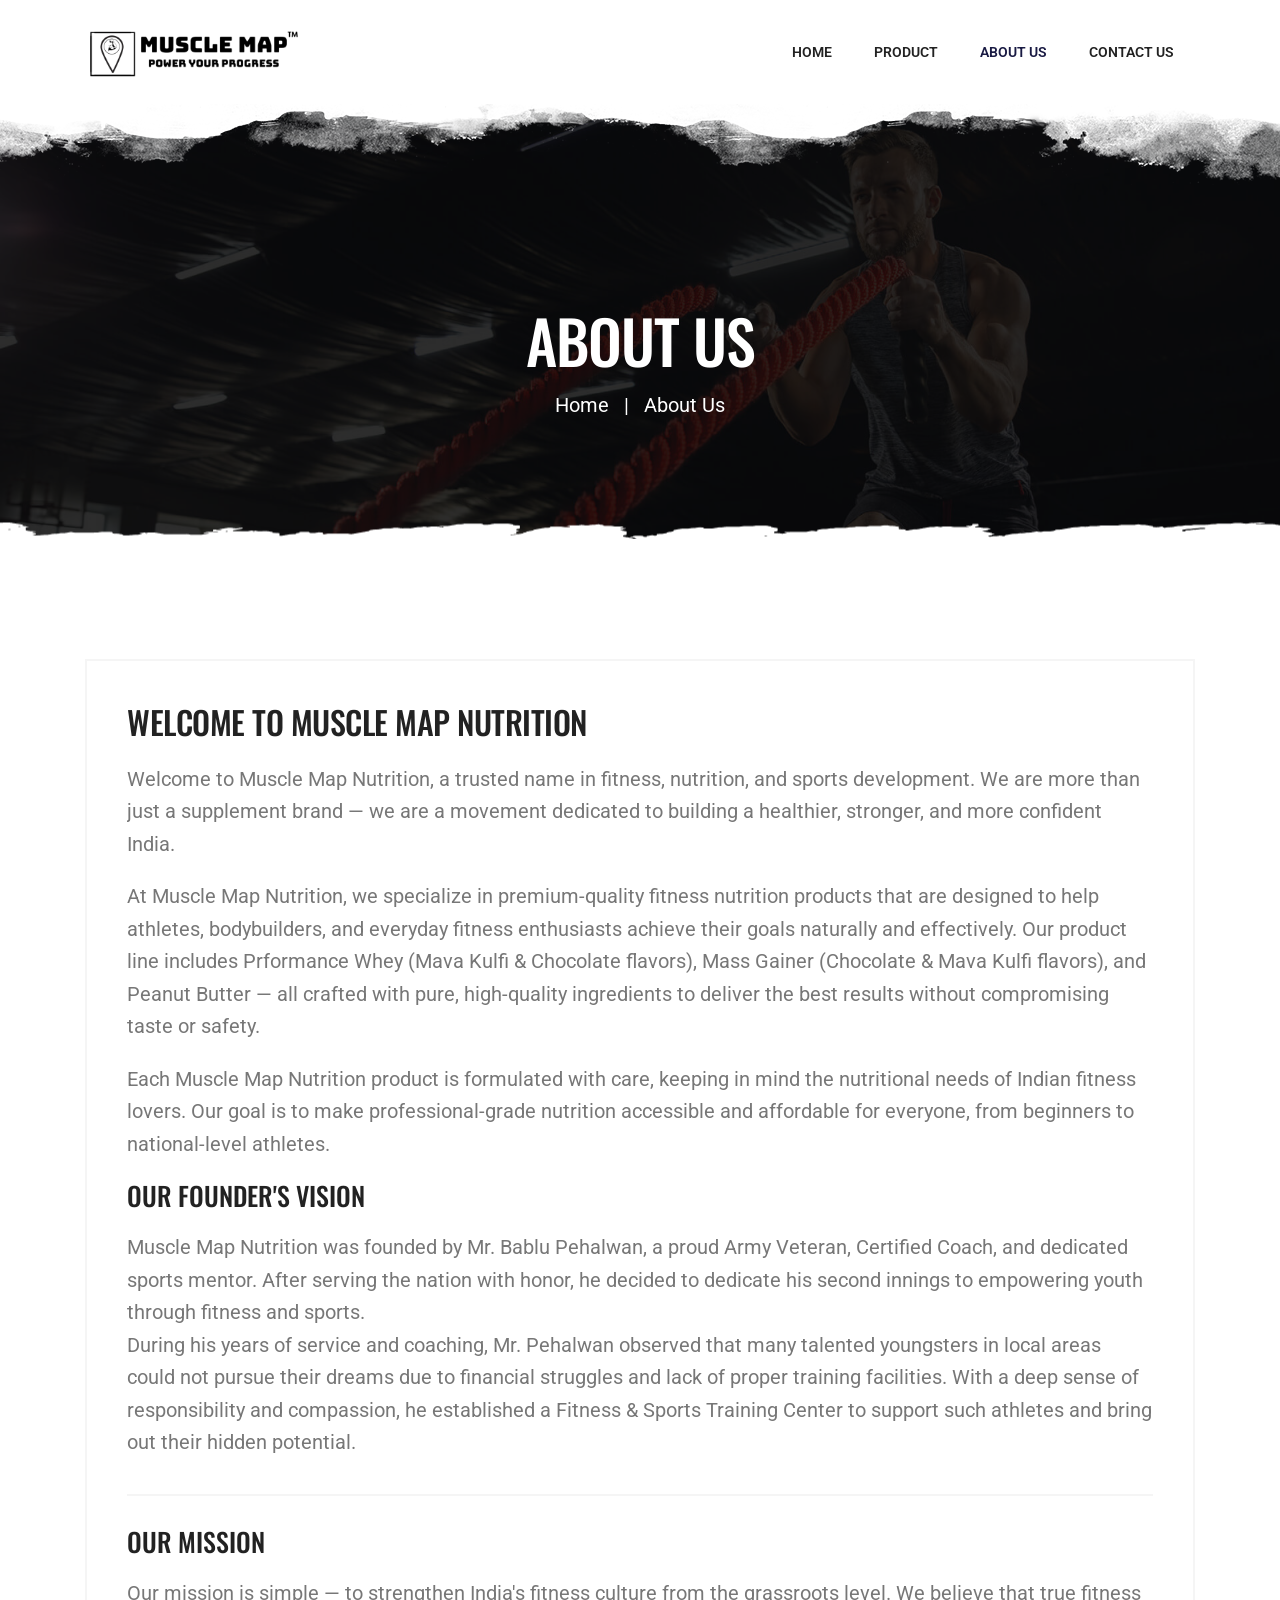
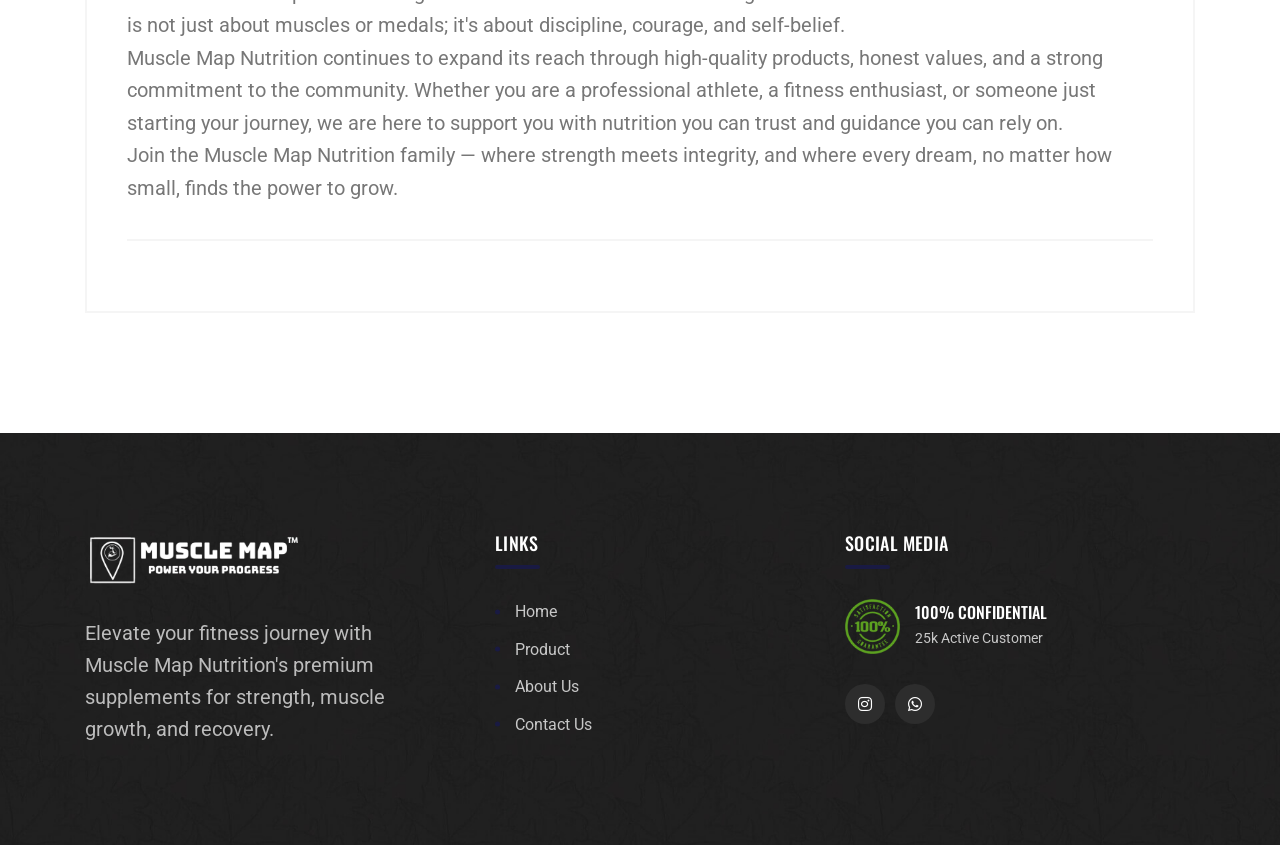
==== commit 5538175a: "muscle-map" ====
--- a/about-us.html
+++ b/about-us.html
@@ -3,14 +3,15 @@
   <head>
     <meta charset="utf-8" />
     <meta http-equiv="x-ua-compatible" content="ie=edge" />
-    <title>About Smart Fit India - Premium Supplements for Peak Performance</title>
+    <title>About Muscle Map Nutrition - Premium Supplements for Peak
+      Performance</title>
     <meta
       name="description"
-      content="Learn about Smart Fit India's mission to provide top-quality supplements for muscle growth, strength, and recovery."
-    />
+      content="Learn about Muscle Map Nutrition's mission to provide top-quality supplements for muscle growth, strength, and recovery." />
     <meta name="viewport" content="width=device-width, initial-scale=1" />
 
-    <link rel="shortcut icon" type="image/x-icon" href="images/logo-02.png" />
+    <link rel="shortcut icon" type="image/x-icon"
+      href="images/muscle-map-icon-white1.png" />
     <link rel="stylesheet" href="css/bootstrap.min.css" />
     <link rel="stylesheet" href="css/animate.min.css" />
     <link rel="stylesheet" href="css/magnific-popup.css" />
@@ -40,8 +41,7 @@
     </div>
     <button
       class="scroll-top scroll-to-target scroll-top-two"
-      data-target="html"
-    >
+      data-target="html">
       <i class="fas fa-angle-up"></i>
     </button>
     <header id="home">
@@ -57,7 +57,8 @@
                 <nav class="menu-nav">
                   <div class="logo">
                     <a href="index.html">
-                      <img src="images/logo-01.png" alt="Logo" />
+                      <img src="images/muscle-map-logo-black1-Photoroom.png"
+                        alt="Logo" />
                     </a>
                   </div>
                   <div class="navbar-wrap main-menu d-none d-xl-flex">
@@ -66,19 +67,16 @@
                         <a href="index.html" class="section-link">Home</a>
                       </li>
                       <li>
-                        <a href="index.html#supplement" class="section-link"
-                          >Product</a
-                        >
+                        <a href="index.html#supplement"
+                          class="section-link">Product</a>
                       </li>
                       <li class="active">
-                        <a href="about-us.html" class="section-link"
-                          >About Us</a
-                        >
+                        <a href="about-us.html" class="section-link">About
+                          Us</a>
                       </li>
                       <li>
-                        <a href="contact-us.html" class="section-link"
-                          >Contact Us</a
-                        >
+                        <a href="contact-us.html" class="section-link">Contact
+                          Us</a>
                       </li>
                     </ul>
                   </div>
@@ -93,19 +91,20 @@
       <nav class="menu-box">
         <div class="close-btn"><i class="fas fa-times"></i></div>
         <div class="nav-logo">
-          <a href="index.html"><img src="images/logo-01.png" alt="" /></a>
+          <a href="index.html"><img
+              src="images/muscle-map-logo-black1-Photoroom.png" alt /></a>
         </div>
         <div class="menu-outer"></div>
         <div class="social-links">
           <ul class="clearfix">
             <li>
-              <a href="https://www.instagram.com/smart_fit_india_nutrition/"><i class="fab fa-instagram"></i></a>
+              <a href="https://www.instagram.com/smart_fit_india_nutrition/"><i
+                  class="fab fa-instagram"></i></a>
             </li>
             <li>
               <a
-                href="https://api.whatsapp.com/send?phone=+919306008026&text=Hello, I want to know more about this product."
-                ><i class="fab fa-whatsapp"></i
-              ></a>
+                href="https://api.whatsapp.com/send?phone=+919306008026&text=Hello, I want to know more about this product."><i
+                  class="fab fa-whatsapp"></i></a>
             </li>
           </ul>
         </div>
@@ -141,39 +140,76 @@
               <div class="blog--post--item">
                 <div class="blog--post--content blog-details-content">
                   <h2 class="blog--post--title">
-                    Welcome to Smart Fit India
+                    Welcome to Muscle Map Nutrition
                   </h2>
                   <div class="post-text">
                     <p>
-                      Welcome to Smart Fit India, a trusted name in fitness, nutrition, and sports development. We are more than just a supplement brand — we are a movement dedicated to building a healthier, stronger, and more confident India.
+                      Welcome to Muscle Map Nutrition, a trusted name in
+                      fitness, nutrition, and sports development. We are more
+                      than just a supplement brand — we are a movement dedicated
+                      to building a healthier, stronger, and more confident
+                      India.
                     </p>
                     <p>
-                      At Smart Fit India, we specialize in premium-quality fitness nutrition products that are designed to help athletes, bodybuilders, and everyday fitness enthusiasts achieve their goals naturally and effectively. Our product line includes Whey Protein (Mava Kulfi & Chocolate flavors), Mass Gainer (Chocolate & Mava Kulfi flavors), and Peanut Butter — all crafted with pure, high-quality ingredients to deliver the best results without compromising taste or safety.
+                      At Muscle Map Nutrition, we specialize in premium-quality
+                      fitness nutrition products that are designed to help
+                      athletes, bodybuilders, and everyday fitness enthusiasts
+                      achieve their goals naturally and effectively. Our product
+                      line includes Prformance Whey (Mava Kulfi & Chocolate
+                      flavors), Mass Gainer (Chocolate & Mava Kulfi flavors),
+                      and Peanut Butter — all crafted with pure, high-quality
+                      ingredients to deliver the best results without
+                      compromising taste or safety.
                     </p>
                     <p>
-                      Each Smart Fit India product is formulated with care, keeping in mind the nutritional needs of Indian fitness lovers. Our goal is to make professional-grade nutrition accessible and affordable for everyone, from beginners to national-level athletes.
+                      Each Muscle Map Nutrition product is formulated with care,
+                      keeping in mind the nutritional needs of Indian fitness
+                      lovers. Our goal is to make professional-grade nutrition
+                      accessible and affordable for everyone, from beginners to
+                      national-level athletes.
                     </p>
-                    
+
                     <div class="blog-details-wrap">
                       <h3 class="title">Our Founder's Vision</h3>
                       <p>
-                        Smart Fit India was founded by Mr. Bablu Pehalwan, a proud Army Veteran, Certified Coach, and dedicated sports mentor. After serving the nation with honor, he decided to dedicate his second innings to empowering youth through fitness and sports.
-                      </p>
-                      <p>
-                        During his years of service and coaching, Mr. Pehalwan observed that many talented youngsters in local areas could not pursue their dreams due to financial struggles and lack of proper training facilities. With a deep sense of responsibility and compassion, he established a Fitness & Sports Training Center to support such athletes and bring out their hidden potential.
-                      </p>
-                    </div>
-                    
+                        Muscle Map Nutrition was founded by Mr. Bablu Pehalwan,
+                        a proud Army Veteran, Certified Coach, and dedicated
+                        sports mentor. After serving the nation with honor, he
+                        decided to dedicate his second innings to empowering
+                        youth through fitness and sports.
+                      </p>
+                      <p>
+                        During his years of service and coaching, Mr. Pehalwan
+                        observed that many talented youngsters in local areas
+                        could not pursue their dreams due to financial struggles
+                        and lack of proper training facilities. With a deep
+                        sense of responsibility and compassion, he established a
+                        Fitness & Sports Training Center to support such
+                        athletes and bring out their hidden potential.
+                      </p>
+                    </div>
+
                     <div class="blog-details-wrap">
                       <h3 class="title">Our Mission</h3>
                       <p>
-                        Our mission is simple — to strengthen India's fitness culture from the grassroots level. We believe that true fitness is not just about muscles or medals; it's about discipline, courage, and self-belief.
-                      </p>
-                      <p>
-                        Smart Fit India continues to expand its reach through high-quality products, honest values, and a strong commitment to the community. Whether you are a professional athlete, a fitness enthusiast, or someone just starting your journey, we are here to support you with nutrition you can trust and guidance you can rely on.
-                      </p>
-                      <p>
-                        Join the Smart Fit India family — where strength meets integrity, and where every dream, no matter how small, finds the power to grow.
+                        Our mission is simple — to strengthen India's fitness
+                        culture from the grassroots level. We believe that true
+                        fitness is not just about muscles or medals; it's about
+                        discipline, courage, and self-belief.
+                      </p>
+                      <p>
+                        Muscle Map Nutrition continues to expand its reach
+                        through high-quality products, honest values, and a
+                        strong commitment to the community. Whether you are a
+                        professional athlete, a fitness enthusiast, or someone
+                        just starting your journey, we are here to support you
+                        with nutrition you can trust and guidance you can rely
+                        on.
+                      </p>
+                      <p>
+                        Join the Muscle Map Nutrition family — where strength
+                        meets integrity, and where every dream, no matter how
+                        small, finds the power to grow.
                       </p>
                     </div>
                   </div>
@@ -193,13 +229,14 @@
                 <div class="footer-widget">
                   <div class="footer-about">
                     <div class="footer-logo logo">
-                      <a href="index.html"
-                        ><img src="images/logo-01-white.png" alt="Logo"
-                      /></a>
+                      <a href="index.html"><img
+                          src="images/muscle-map-logo-white1-Photoroom.png"
+                          alt="Logo" /></a>
                     </div>
                     <div class="footer-text">
                       <p>
-                        Elevate your fitness journey with Smart Fit India's premium
+                        Elevate your fitness journey with Muscle Map Nutrition's
+                        premium
                         supplements for strength, muscle growth, and recovery.
                       </p>
                     </div>
@@ -230,11 +267,12 @@
                     </div>
                   </div>
                   <div class="footer-social">
-                    <a href="https://www.instagram.com/smart_fit_india_nutrition/"><i class="fab fa-instagram"></i></a>
                     <a
-                      href="https://api.whatsapp.com/send?phone=+919306008026&text=Hello, I want to know more about your service."
-                      ><i class="fab fa-whatsapp"></i
-                    ></a>
+                      href="https://www.instagram.com/smart_fit_india_nutrition/"><i
+                        class="fab fa-instagram"></i></a>
+                    <a
+                      href="https://api.whatsapp.com/send?phone=+919306008026&text=Hello, I want to know more about your service."><i
+                        class="fab fa-whatsapp"></i></a>
                   </div>
                 </div>
               </div>
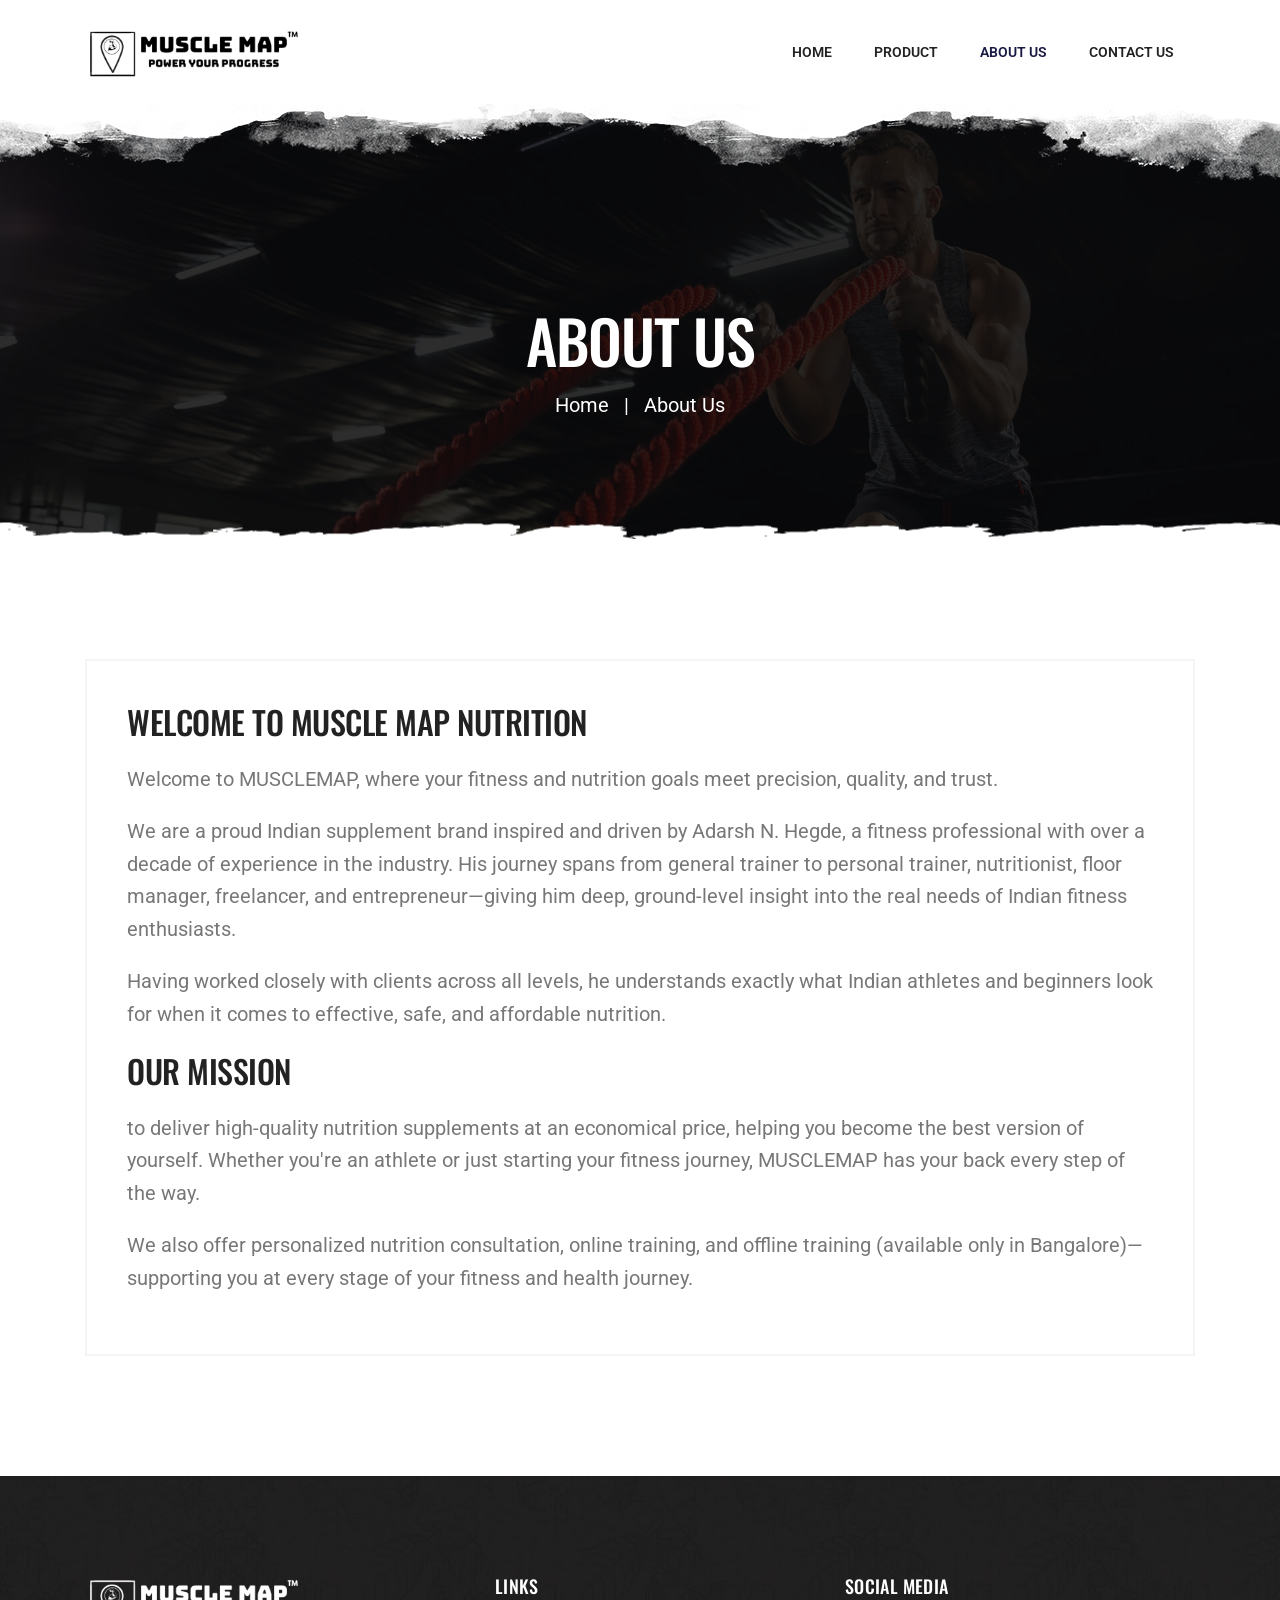
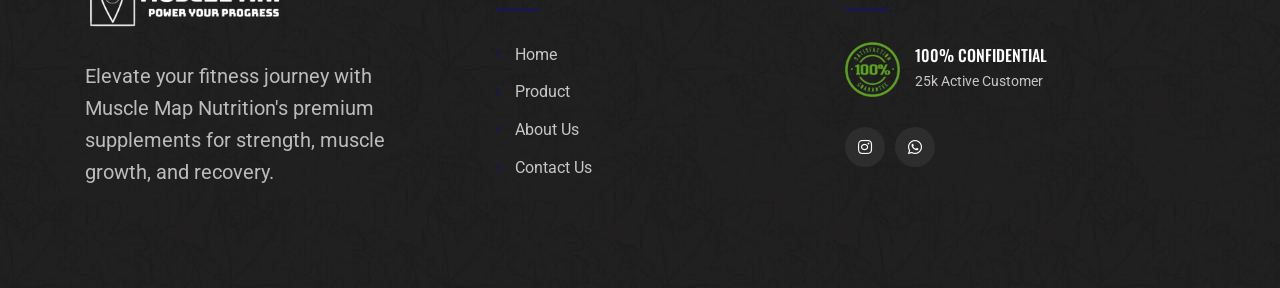
==== commit 2bc5ee6a: "Update product pages with new social media links, WhatsApp contact numbers, and nutritional informat" ====
--- a/about-us.html
+++ b/about-us.html
@@ -98,12 +98,12 @@
         <div class="social-links">
           <ul class="clearfix">
             <li>
-              <a href="https://www.instagram.com/smart_fit_india_nutrition/"><i
+              <a href="https://www.instagram.com/musclemapnutrition"><i
                   class="fab fa-instagram"></i></a>
             </li>
             <li>
               <a
-                href="https://api.whatsapp.com/send?phone=+919306008026&text=Hello, I want to know more about this product."><i
+                href="https://api.whatsapp.com/send?phone=+917019152942&text=Hello, I want to know more about this product."><i
                   class="fab fa-whatsapp"></i></a>
             </li>
           </ul>
@@ -144,73 +144,41 @@
                   </h2>
                   <div class="post-text">
                     <p>
-                      Welcome to Muscle Map Nutrition, a trusted name in
-                      fitness, nutrition, and sports development. We are more
-                      than just a supplement brand — we are a movement dedicated
-                      to building a healthier, stronger, and more confident
-                      India.
+                      Welcome to MUSCLEMAP, where your fitness and nutrition
+                      goals meet precision, quality, and trust.
                     </p>
                     <p>
-                      At Muscle Map Nutrition, we specialize in premium-quality
-                      fitness nutrition products that are designed to help
-                      athletes, bodybuilders, and everyday fitness enthusiasts
-                      achieve their goals naturally and effectively. Our product
-                      line includes Prformance Whey (Mava Kulfi & Chocolate
-                      flavors), Mass Gainer (Chocolate & Mava Kulfi flavors),
-                      and Peanut Butter — all crafted with pure, high-quality
-                      ingredients to deliver the best results without
-                      compromising taste or safety.
+                      We are a proud Indian supplement brand inspired and driven
+                      by Adarsh N. Hegde, a fitness professional with over a
+                      decade of experience in the industry. His journey spans
+                      from general trainer to personal trainer, nutritionist,
+                      floor manager, freelancer, and entrepreneur—giving him
+                      deep, ground-level insight into the real needs of Indian
+                      fitness enthusiasts.
                     </p>
                     <p>
-                      Each Muscle Map Nutrition product is formulated with care,
-                      keeping in mind the nutritional needs of Indian fitness
-                      lovers. Our goal is to make professional-grade nutrition
-                      accessible and affordable for everyone, from beginners to
-                      national-level athletes.
+                      Having worked closely with clients across all levels, he
+                      understands exactly what Indian athletes and beginners
+                      look for when it comes to effective, safe, and affordable
+                      nutrition.
                     </p>
-
-                    <div class="blog-details-wrap">
-                      <h3 class="title">Our Founder's Vision</h3>
-                      <p>
-                        Muscle Map Nutrition was founded by Mr. Bablu Pehalwan,
-                        a proud Army Veteran, Certified Coach, and dedicated
-                        sports mentor. After serving the nation with honor, he
-                        decided to dedicate his second innings to empowering
-                        youth through fitness and sports.
+                  </div>
+                   <h2 class="blog--post--title">Our Mission</h2>
+                    <div class="post-text">
+                     
+                      <p>to deliver high-quality nutrition supplements at an
+                        economical price, helping you become the best version of
+                        yourself. Whether you're an athlete or just starting
+                        your fitness journey, MUSCLEMAP has your back every step
+                        of the way.
                       </p>
                       <p>
-                        During his years of service and coaching, Mr. Pehalwan
-                        observed that many talented youngsters in local areas
-                        could not pursue their dreams due to financial struggles
-                        and lack of proper training facilities. With a deep
-                        sense of responsibility and compassion, he established a
-                        Fitness & Sports Training Center to support such
-                        athletes and bring out their hidden potential.
+                        We also offer personalized nutrition consultation,
+                        online training, and offline training (available only in
+                        Bangalore)—supporting you at every stage of your fitness
+                        and health journey.
                       </p>
-                    </div>
-
-                    <div class="blog-details-wrap">
-                      <h3 class="title">Our Mission</h3>
-                      <p>
-                        Our mission is simple — to strengthen India's fitness
-                        culture from the grassroots level. We believe that true
-                        fitness is not just about muscles or medals; it's about
-                        discipline, courage, and self-belief.
-                      </p>
-                      <p>
-                        Muscle Map Nutrition continues to expand its reach
-                        through high-quality products, honest values, and a
-                        strong commitment to the community. Whether you are a
-                        professional athlete, a fitness enthusiast, or someone
-                        just starting your journey, we are here to support you
-                        with nutrition you can trust and guidance you can rely
-                        on.
-                      </p>
-                      <p>
-                        Join the Muscle Map Nutrition family — where strength
-                        meets integrity, and where every dream, no matter how
-                        small, finds the power to grow.
-                      </p>
+
                     </div>
                   </div>
                 </div>
@@ -268,10 +236,10 @@
                   </div>
                   <div class="footer-social">
                     <a
-                      href="https://www.instagram.com/smart_fit_india_nutrition/"><i
+                      href="https://www.instagram.com/musclemapnutrition"><i
                         class="fab fa-instagram"></i></a>
                     <a
-                      href="https://api.whatsapp.com/send?phone=+919306008026&text=Hello, I want to know more about your service."><i
+                      href="https://api.whatsapp.com/send?phone=+917019152942&text=Hello, I want to know more about your service."><i
                         class="fab fa-whatsapp"></i></a>
                   </div>
                 </div>
